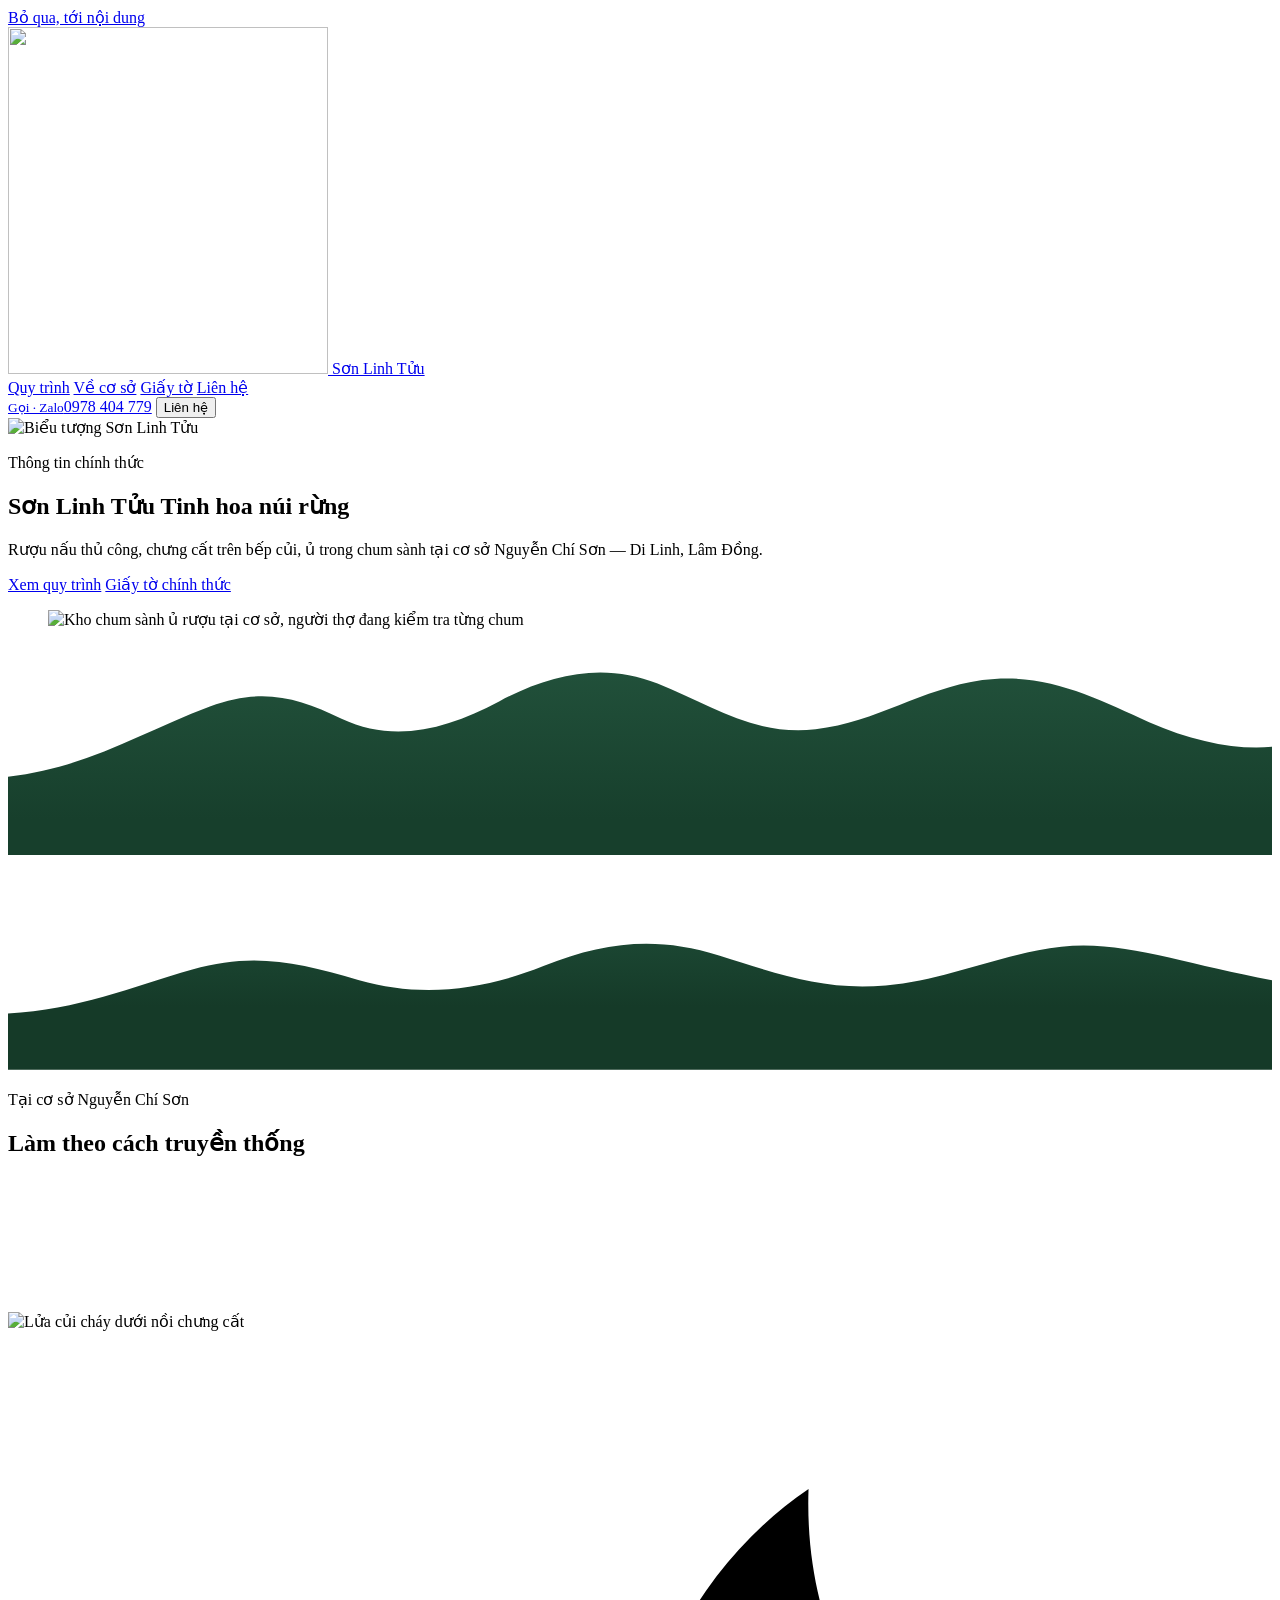
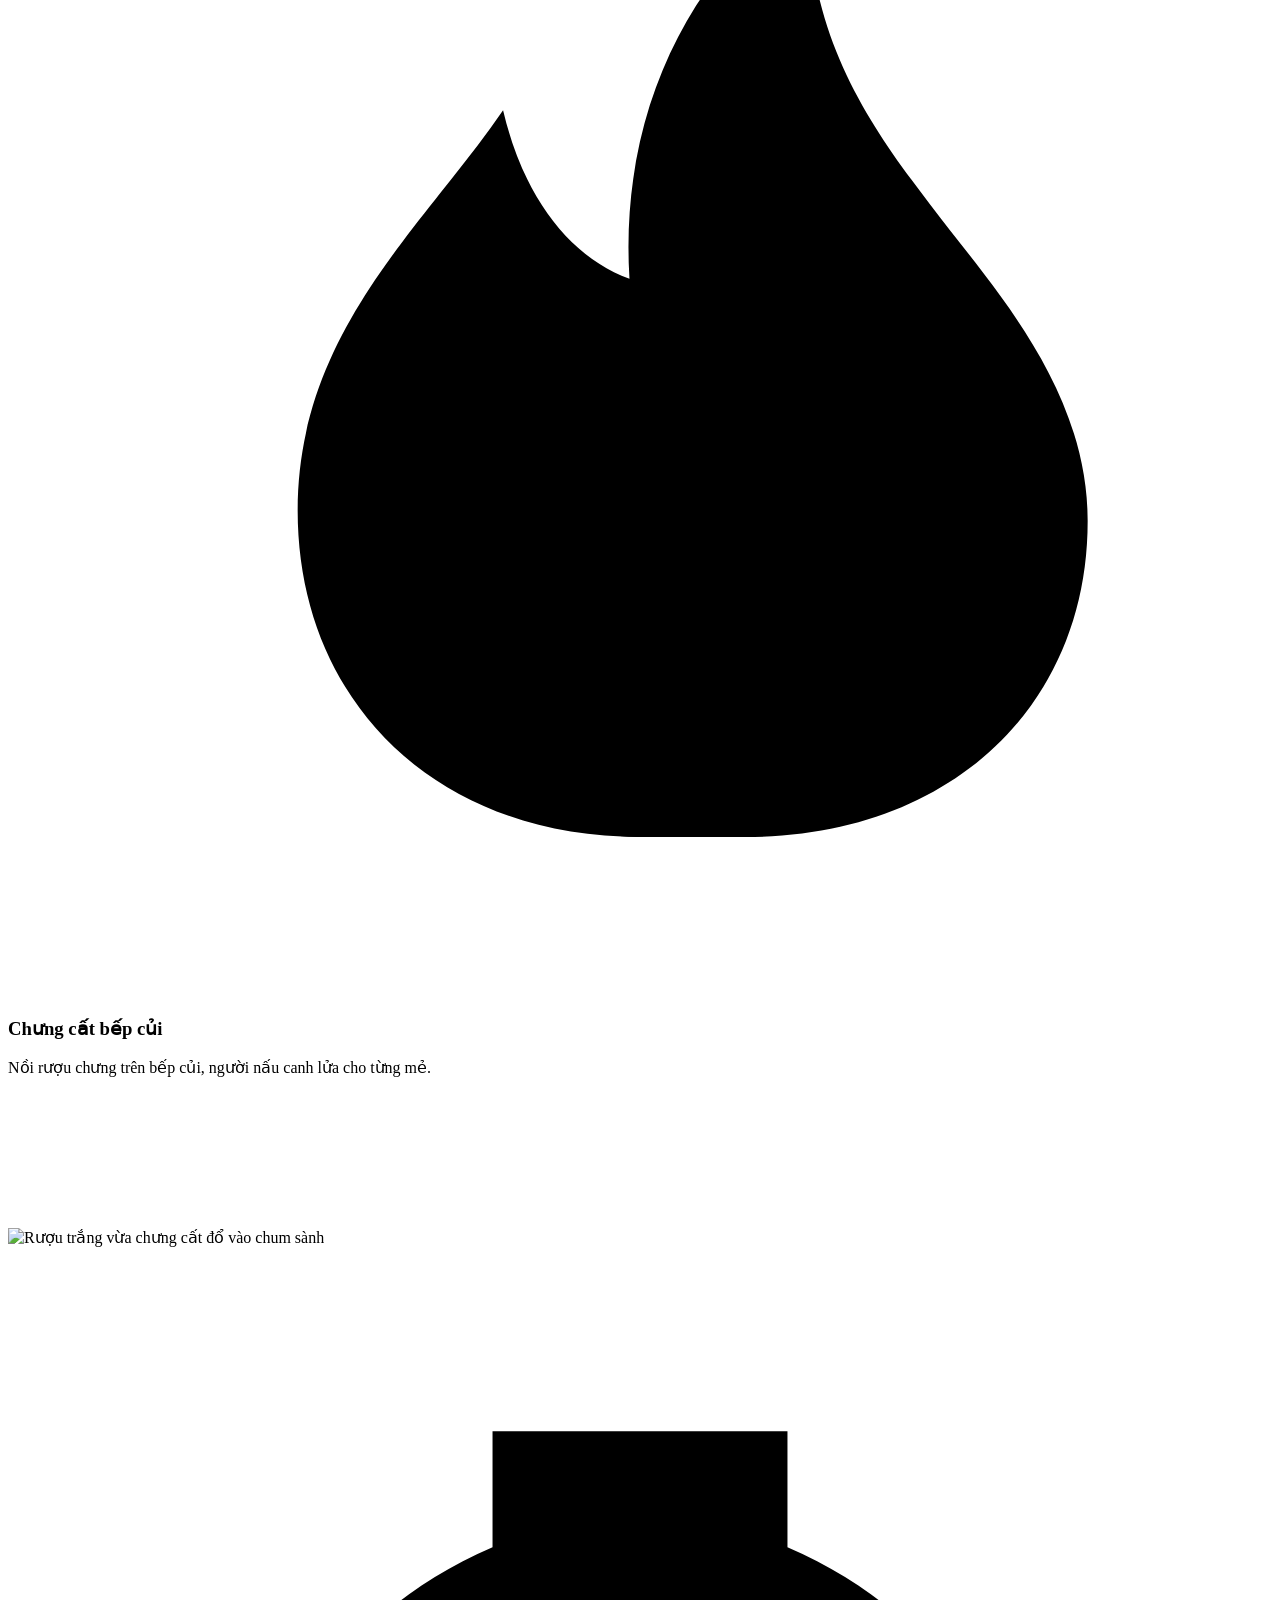
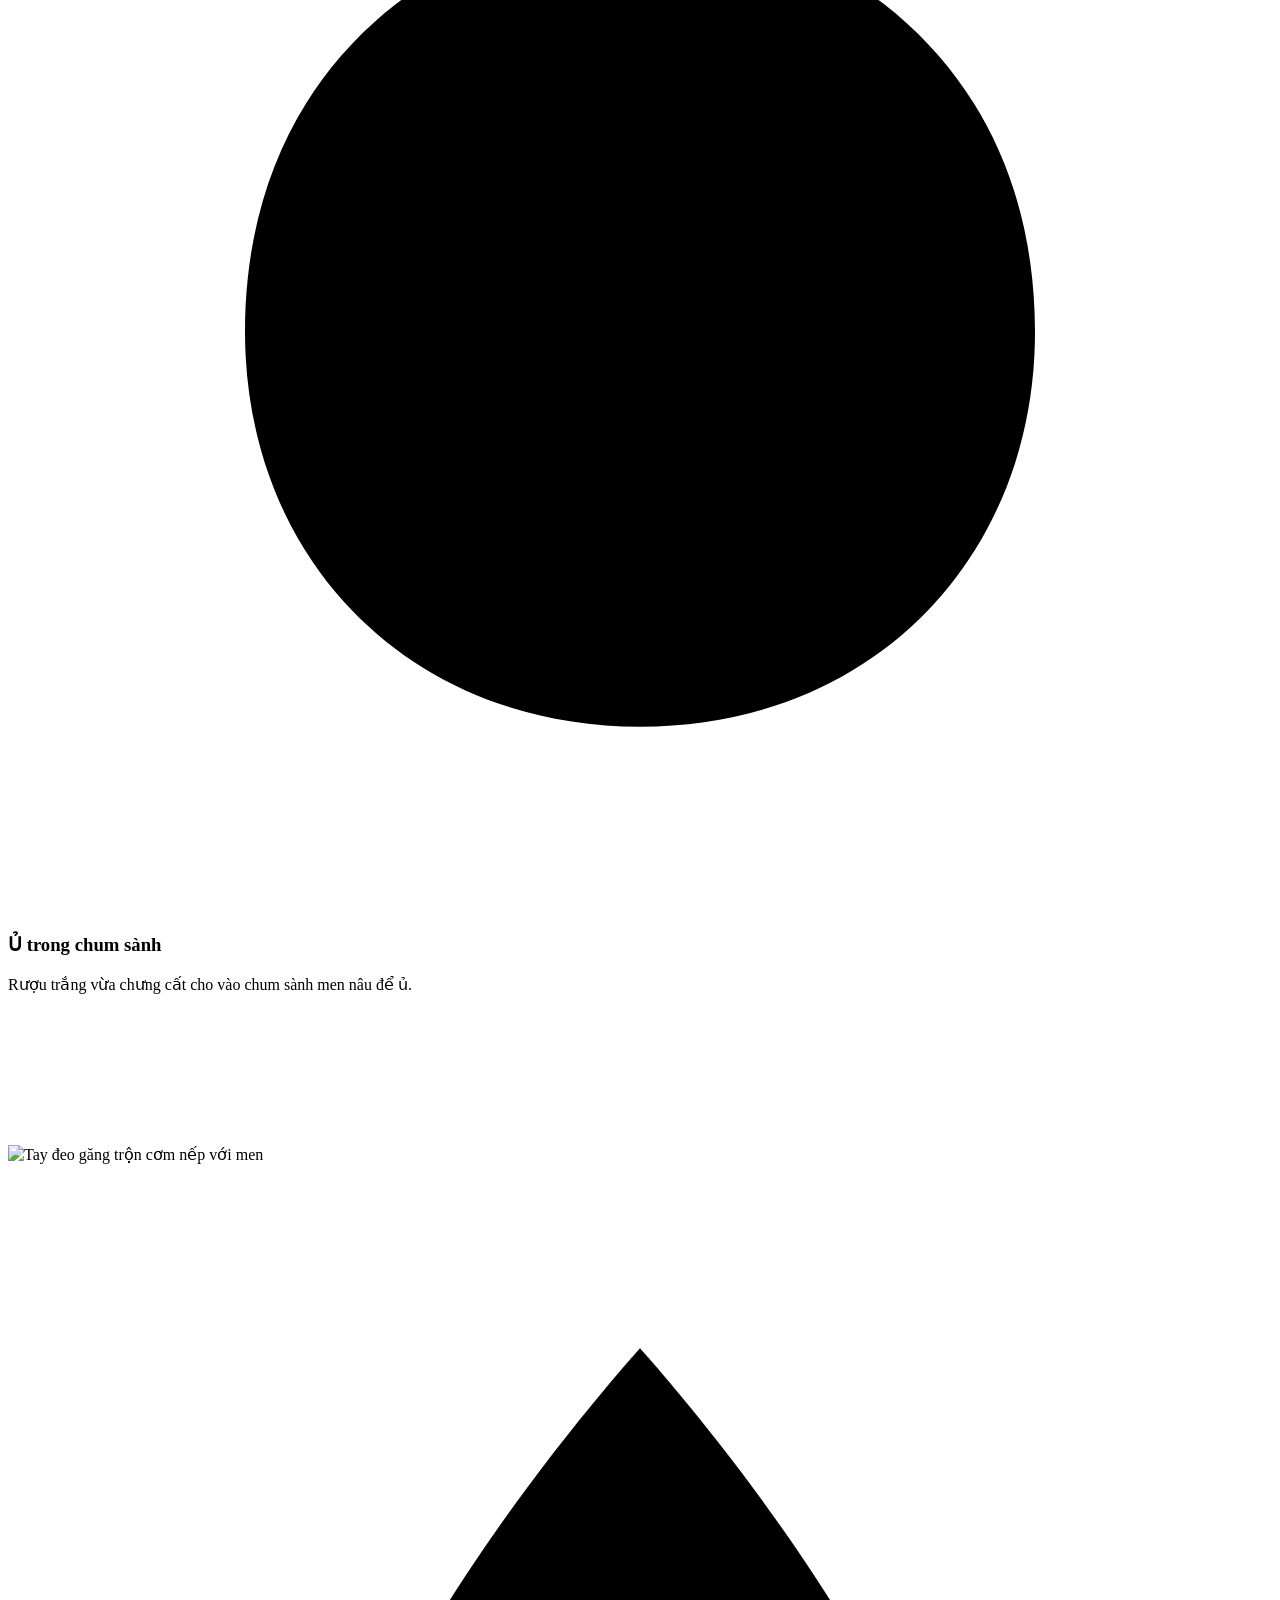
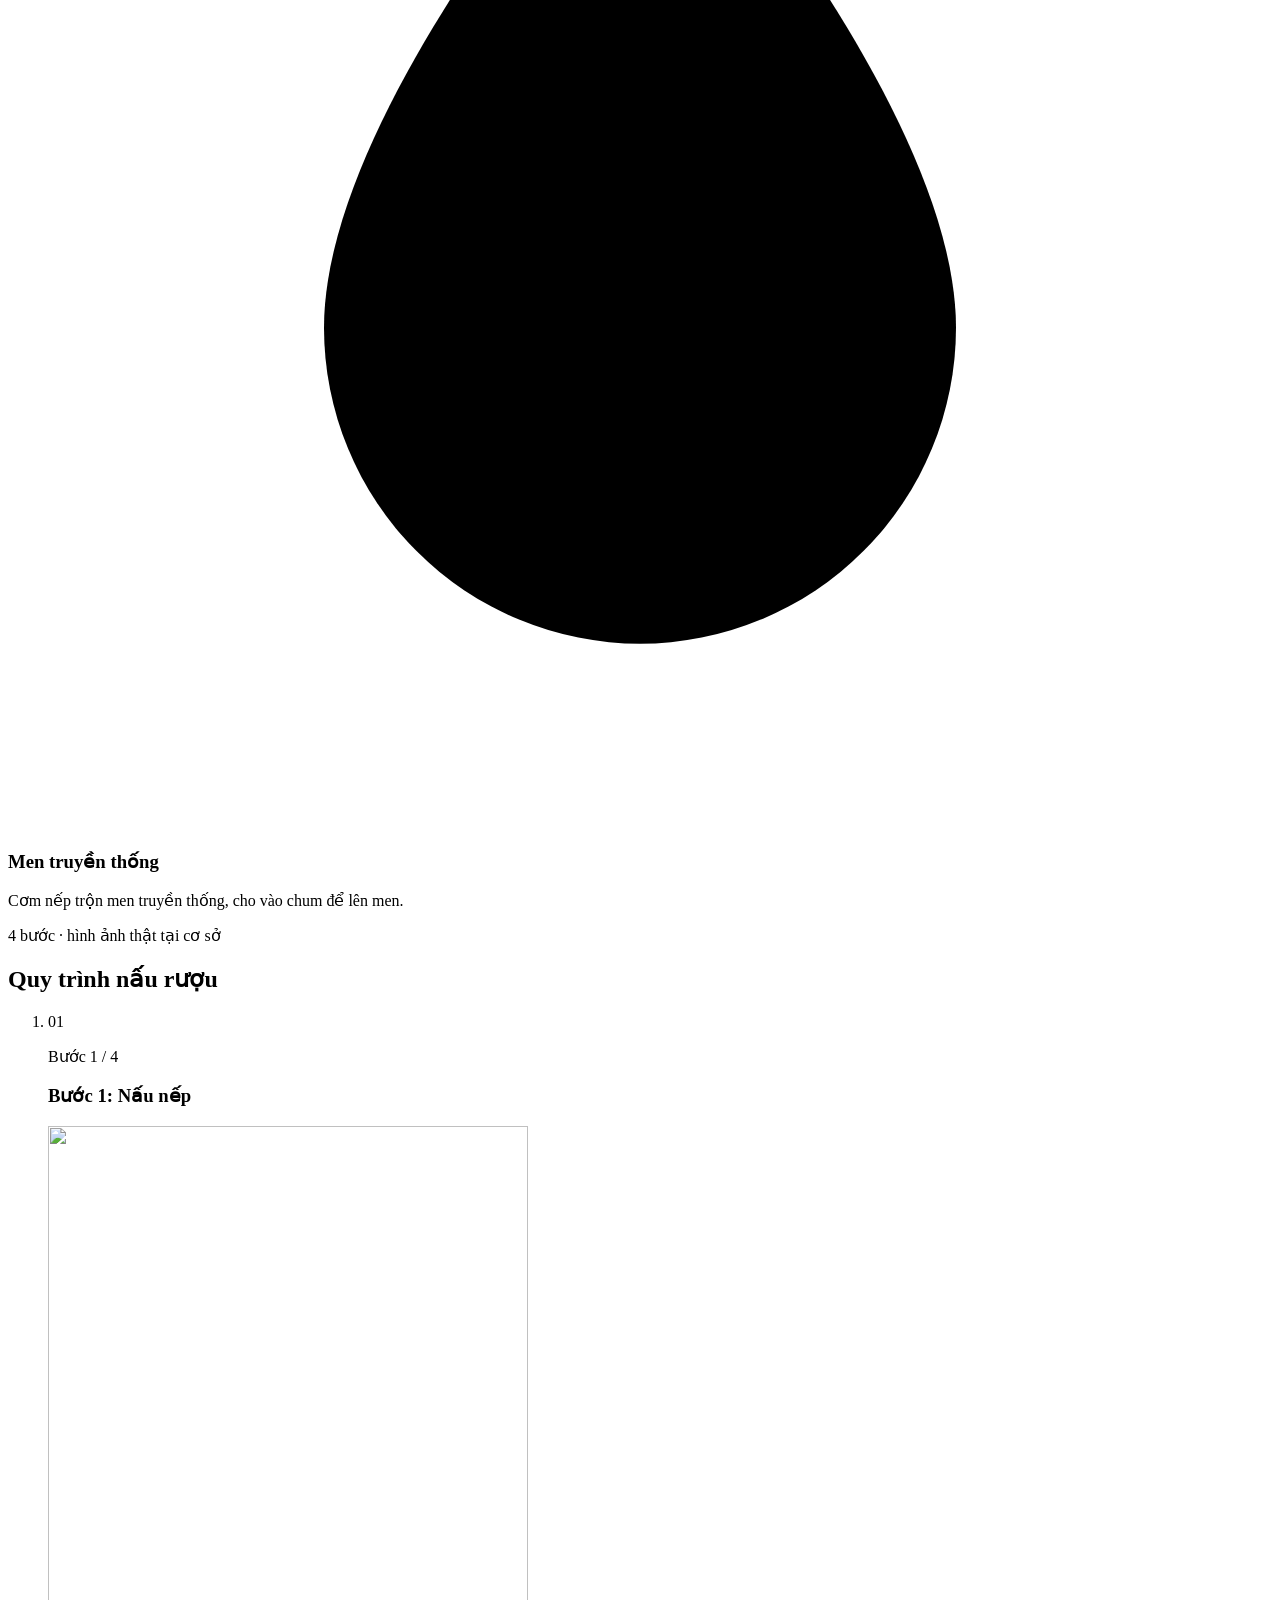
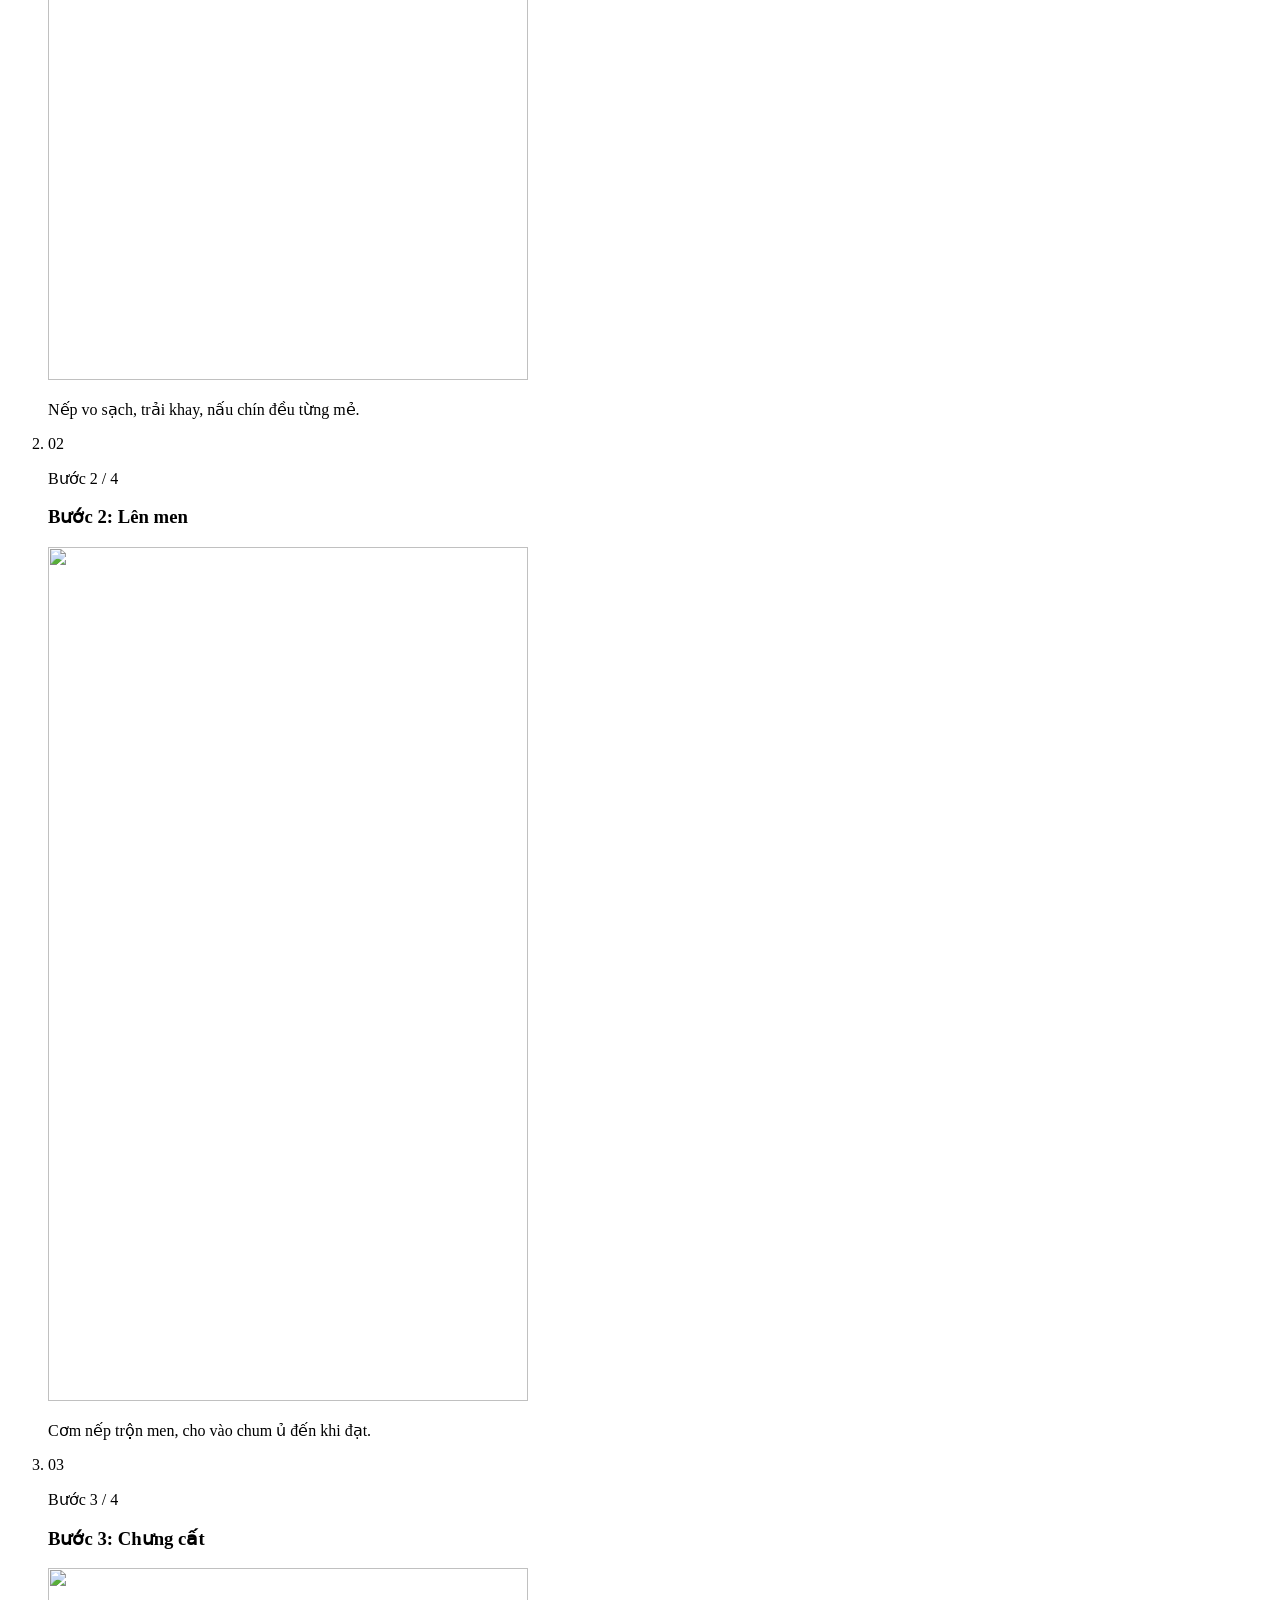
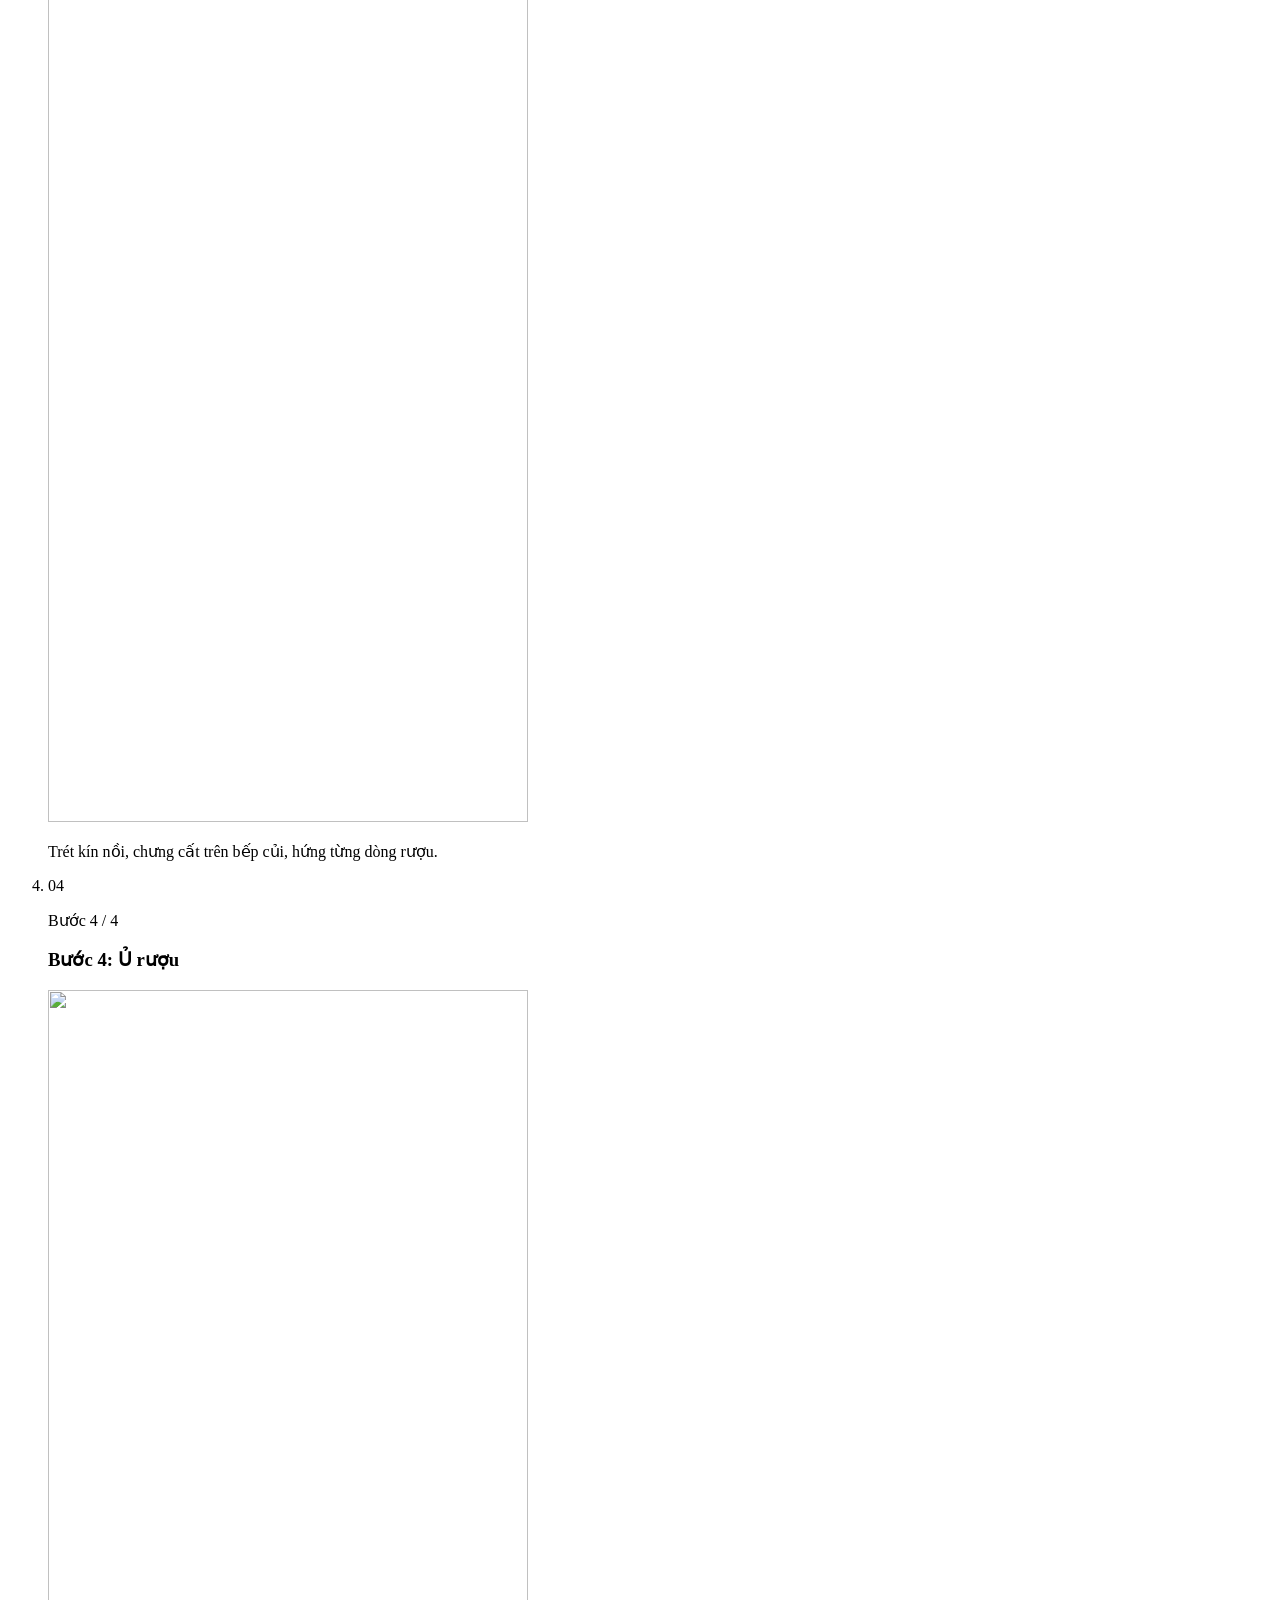
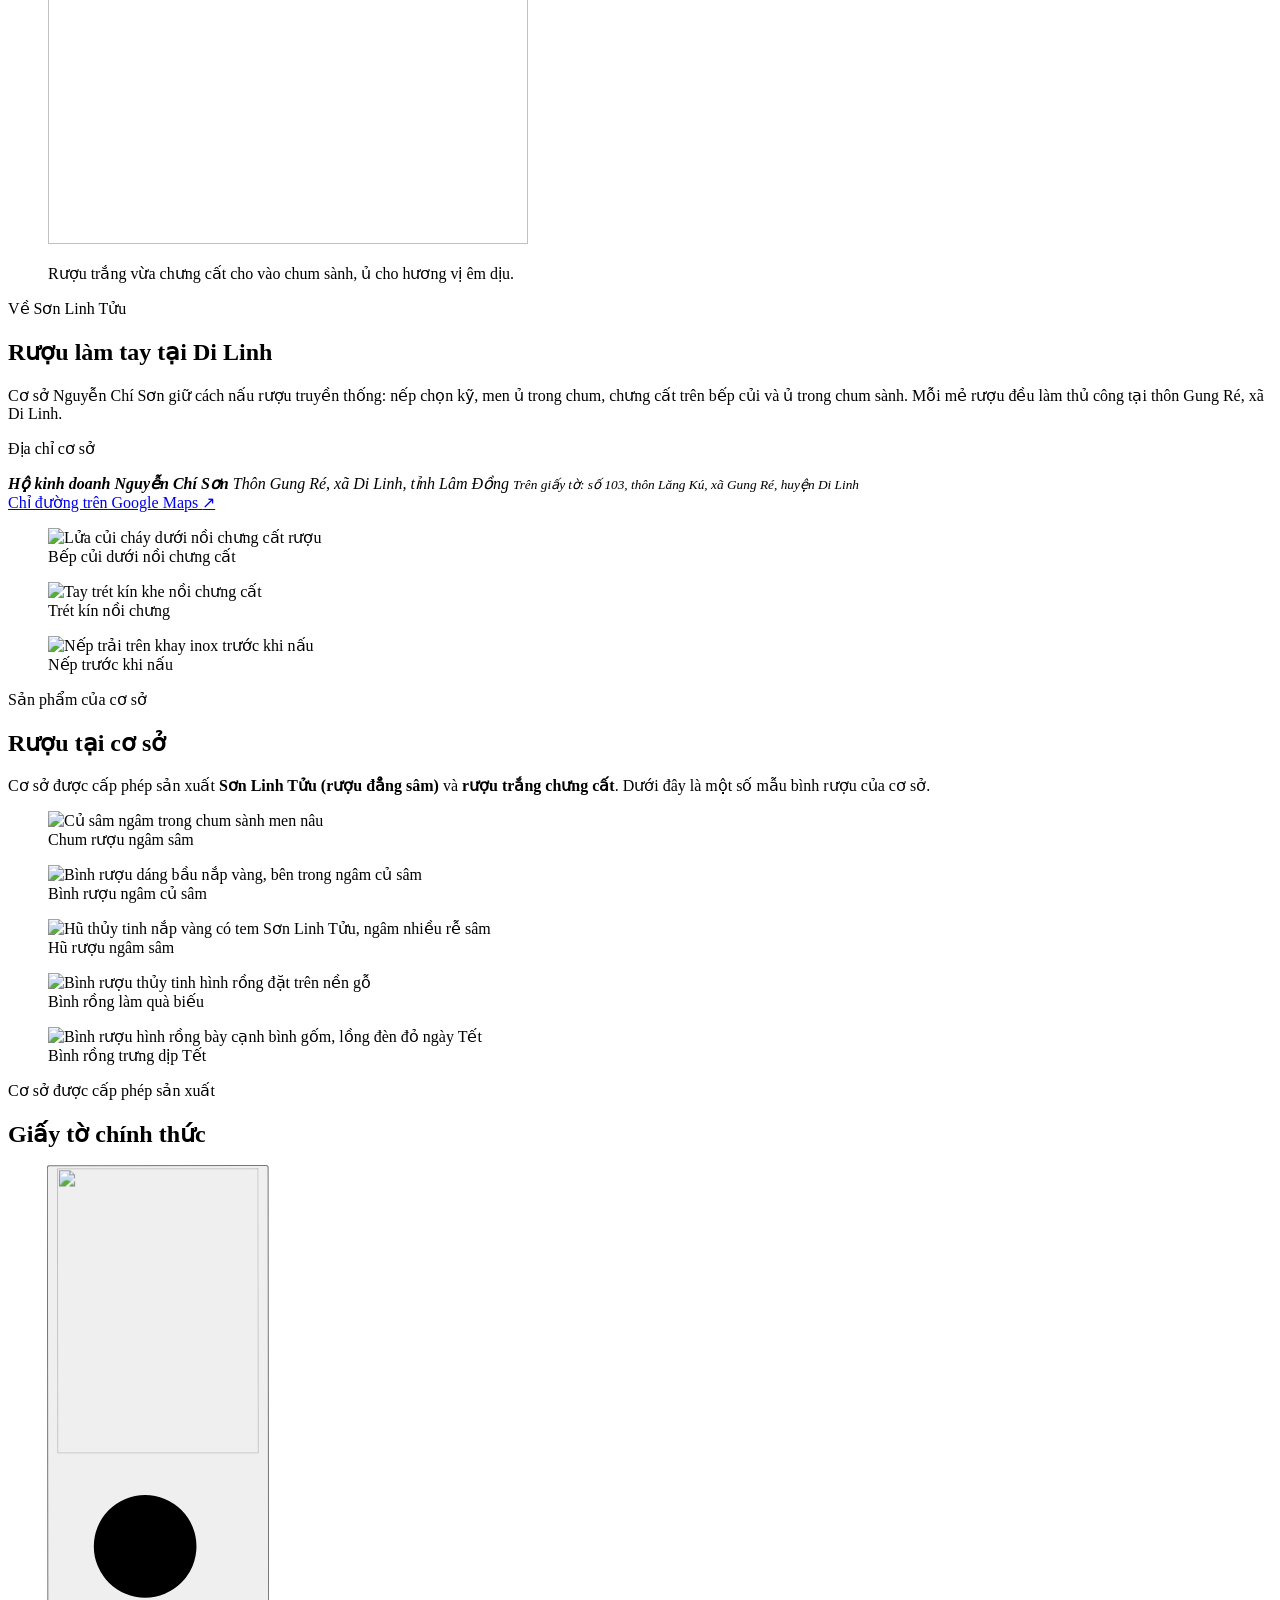
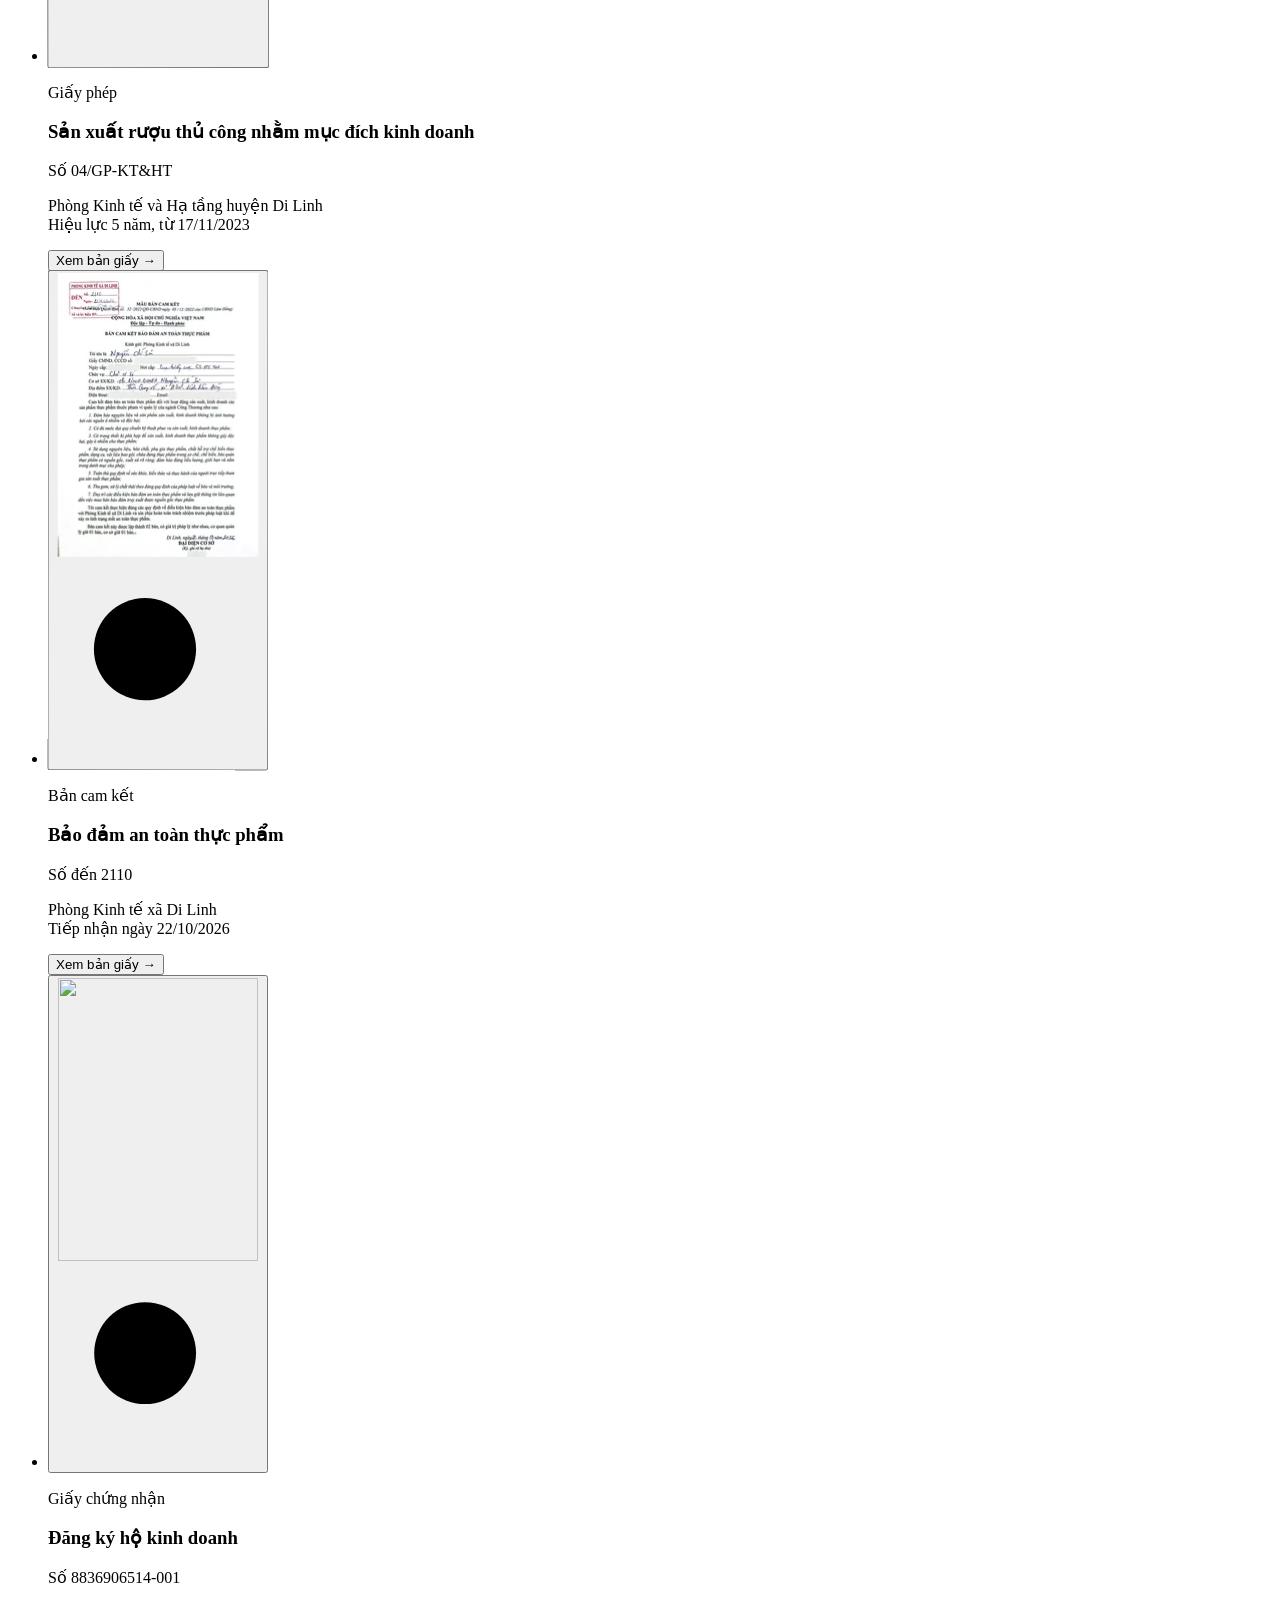
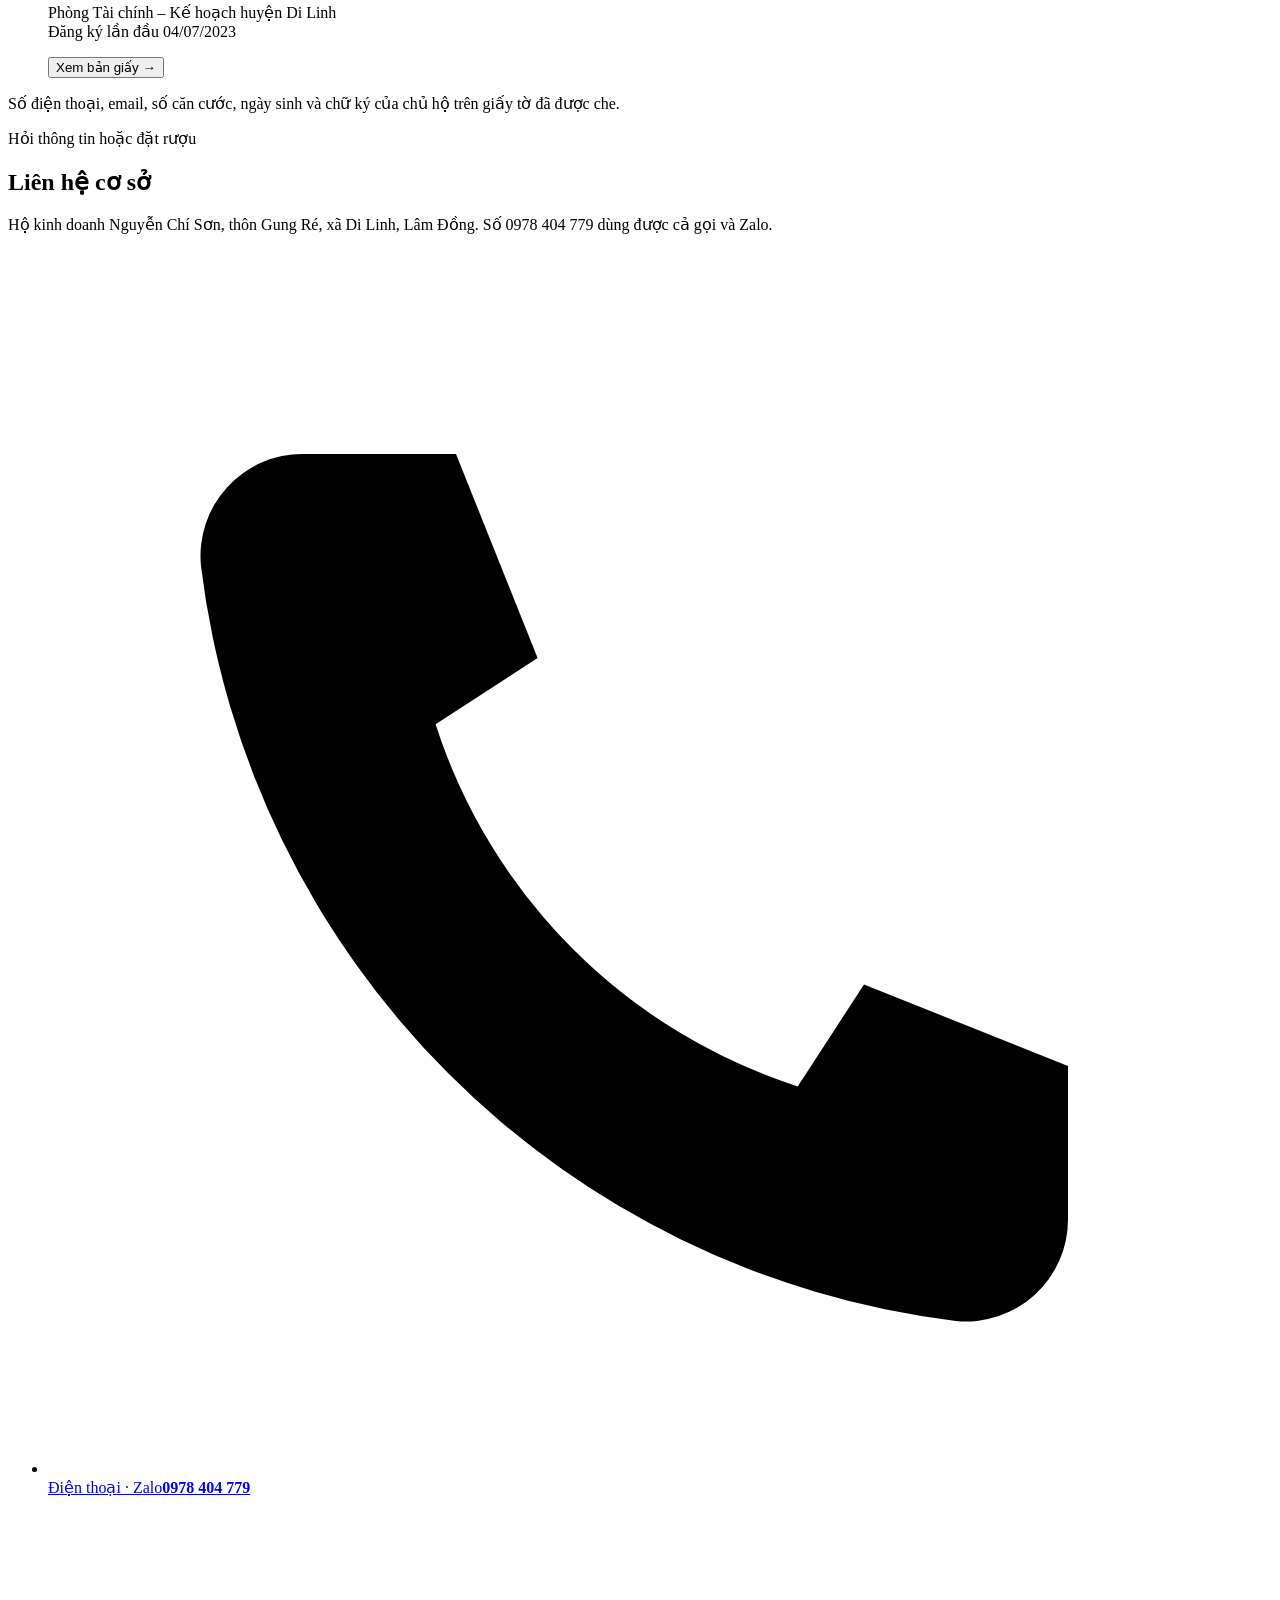
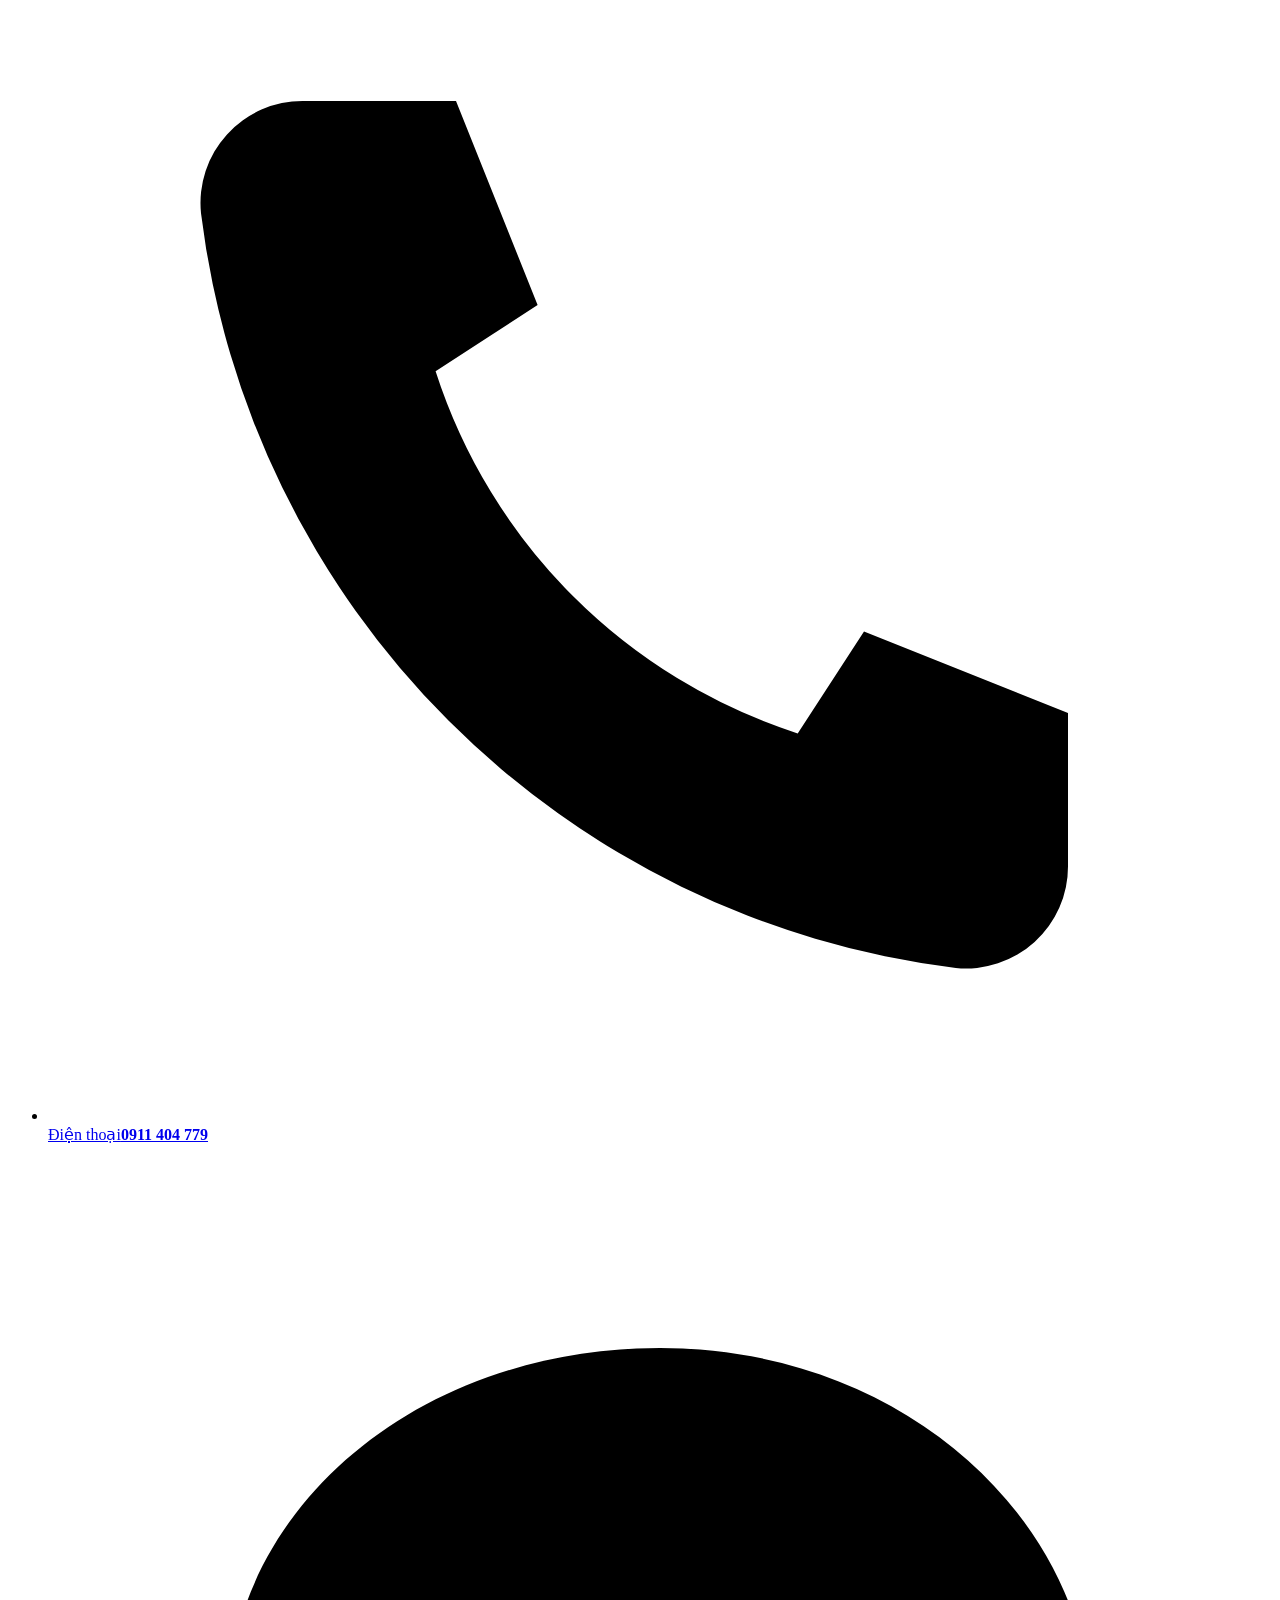
==== index.html @ 26caf0d4 "Bản 29: thay giấy chứng nhận ATTP sắp hết hạn bằng bản cam kết bảo đảm an toàn thực phẩm - Giấy chứn" ====
<!doctype html>
<html lang="vi">
<head>
<meta charset="utf-8">
<meta name="viewport" content="width=device-width, initial-scale=1, viewport-fit=cover">
<title>Sơn Linh Tửu — Thông tin chính thức · Di Linh, Lâm Đồng</title>
<meta name="description" content="Sơn Linh Tửu – tinh hoa núi rừng. Rượu nấu thủ công, chưng cất bếp củi, ủ chum sành tại cơ sở Nguyễn Chí Sơn, Di Linh, Lâm Đồng. Giấy phép sản xuất, quy trình và liên hệ đặt hàng.">
<meta name="theme-color" content="#0E2519">
<link rel="canonical" href="https://sonlinhtuu.com/">
<meta property="og:type" content="website">
<meta property="og:locale" content="vi_VN">
<meta property="og:site_name" content="Sơn Linh Tửu">
<meta property="og:title" content="Sơn Linh Tửu — Thông tin chính thức">
<meta property="og:description" content="Rượu nấu thủ công, chưng cất bếp củi, ủ chum sành tại Di Linh, Lâm Đồng.">
<meta property="og:url" content="https://sonlinhtuu.com/">
<meta property="og:image" content="https://sonlinhtuu.com/assets/img/og.jpg?v=4">
<meta property="og:image:width" content="1200">
<meta property="og:image:height" content="630">
<link rel="icon" type="image/png" sizes="32x32" href="assets/img/favicon-32.png">
<link rel="apple-touch-icon" href="assets/img/apple-touch-icon.png">
<link rel="preload" as="font" type="font/woff2" href="assets/fonts/oswald-normal-500-latin.woff2" crossorigin>
<link rel="preload" as="font" type="font/woff2" href="assets/fonts/oswald-normal-500-vietnamese.woff2" crossorigin>
<link rel="preload" as="image" href="assets/img/mat-tien-kho-chum.webp">
<script>(function(){var d=document.documentElement,s=location.search;d.classList.add('js');var mau=/[?&]loader=/.test(s),qr=mau||/\/qr(\.html)?\/?$/.test(location.pathname);if(!qr)return;var da=false;try{da=sessionStorage.getItem('slt-cho')==='1';sessionStorage.setItem('slt-cho','1')}catch(e){}if(mau||!da)d.classList.add('cho-dang')})();</script>
<link rel="stylesheet" href="assets/css/fonts.css?v=1">
<link rel="stylesheet" href="assets/css/style.css?v=36">
<link rel="stylesheet" href="assets/css/cho.css?v=5">
<!-- ĐẾM LƯỢT XEM: dán mã Cloudflare Web Analytics vào đây khi có tài khoản. /qr = lượt quét tem chai, / = lượt vào từ link. -->
<script type="application/ld+json">
{"@context":"https://schema.org","@type":"LocalBusiness","name":"Sơn Linh Tửu","legalName":"Hộ kinh doanh Nguyễn Chí Sơn","slogan":"Tinh hoa núi rừng","telephone":"+84978404779","url":"https://sonlinhtuu.com/","image":"https://sonlinhtuu.com/assets/img/og.jpg?v=4","address":{"@type":"PostalAddress","streetAddress":"Thôn Gung Ré","addressLocality":"xã Di Linh","addressRegion":"Lâm Đồng","addressCountry":"VN"},"sameAs":["https://www.facebook.com/vinh.son.908"]}
</script>
</head>
<body>
<!-- Khách quét mã trên chai (/qr): màn chờ khung vòm ngắn (ảnh kho chum), mỗi phiên một lần, chạm để bỏ qua -->
<div class="chao" data-chao aria-hidden="true"></div>
<script src="assets/js/cho.js?v=6"></script>
<a class="skip" href="#noi-dung">Bỏ qua, tới nội dung</a>

<!-- Thanh trên cùng: chỉ hiện trên máy tính -->
<header class="top" aria-label="Đầu trang">
  <div class="wrap top__in">
    <a class="top__brand" href="#dau-trang" aria-label="Sơn Linh Tửu — về đầu trang">
      <img src="assets/img/bieu-tuong-vang.webp" width="320" height="347" alt="">
      <span>Sơn Linh Tửu</span>
    </a>
    <nav class="top__nav" aria-label="Mục chính">
      <a href="#quy-trinh">Quy trình</a>
      <a href="#ve-co-so">Về cơ sở</a>
      <a href="#giay-to">Giấy tờ</a>
      <a href="#lien-he">Liên hệ</a>
    </nav>
    <div class="top__act">
      <a class="top__phone" href="tel:0978404779"><small>Gọi · Zalo</small>0978 404 779</a>
      <button class="btn btn--line btn--sm" type="button" data-open="dat-hang">Liên hệ</button>
    </div>
  </div>
</header>

<main id="noi-dung">

<section class="hero" id="dau-trang" aria-labelledby="hero-title">
  <div class="hero__in">
    <div class="hero__text">
      <img class="hero__emblem" src="assets/img/bieu-tuong-vang.webp" width="320" height="347" alt="Biểu tượng Sơn Linh Tửu">
      <p class="seal"><span>Thông tin chính thức</span></p>
      <h1 class="title" id="hero-title">
        <span class="title__l1">Sơn Linh Tửu</span>
        <span class="title__l2 gold-text">Tinh hoa núi rừng</span>
      </h1>
      <p class="hero__lead">Rượu nấu thủ công, chưng cất trên bếp củi, ủ trong chum sành tại cơ sở Nguyễn Chí Sơn — Di Linh, Lâm Đồng.</p>
      <div class="hero__cta">
        <a class="btn btn--gold" href="#quy-trinh">Xem quy trình</a>
        <a class="btn btn--line" href="#giay-to">Giấy tờ chính thức</a>
      </div>
    </div>

    <div class="hero__stage">
      <figure class="arch">
        <div class="arch__in">
          <img src="assets/img/mat-tien-kho-chum.webp" width="840" height="1034" alt="Kho chum sành ủ rượu tại cơ sở, người thợ đang kiểm tra từng chum" fetchpriority="high">
        </div>
      </figure>
    </div>

  </div>

  <!-- Núi: 2 lớp đổ bóng mềm (không viền). Chân núi giữ màu xanh rừng (không tối đen sát thanh dưới); phần kế tiếp bắt đầu đúng màu chân núi rồi mới tối dần -->
  <svg class="mtn mtn--back" viewBox="0 0 1440 240" preserveAspectRatio="none" aria-hidden="true">
    <defs><linearGradient id="nui-sau" x1="0" y1="0" x2="0" y2="1"><stop offset="0" stop-color="#21503A"/><stop offset=".8" stop-color="#173F2C"/></linearGradient></defs>
    <path fill="url(#nui-sau)" d="M0 240V150C90 140 150 100 230 70C290 48 330 60 380 84C440 112 500 96 560 64C620 32 680 20 740 44C800 68 850 104 920 96C990 88 1040 50 1110 40C1180 30 1240 60 1300 88C1350 110 1400 120 1440 116V240Z"/>
  </svg>
  <svg class="mtn mtn--mid" viewBox="0 0 1440 240" preserveAspectRatio="none" aria-hidden="true">
    <defs><linearGradient id="nui-giua" x1="0" y1="0" x2="0" y2="1"><stop offset="0" stop-color="#1B4632"/><stop offset=".5" stop-color="#153A28"/><stop offset="1" stop-color="#153A28"/></linearGradient></defs>
    <path fill="url(#nui-giua)" d="M0 240V176C80 172 140 146 210 126C280 106 330 118 400 138C470 158 540 150 610 122C680 94 740 88 810 110C880 132 930 150 1000 144C1070 138 1130 108 1200 100C1270 92 1340 120 1440 138V240Z"/>
  </svg>
</section>

<section class="sec diem-sec" id="diem-nhan" aria-labelledby="dn">
  <div class="wrap">
    <div class="head">
      <p class="kicker">Tại cơ sở Nguyễn Chí Sơn</p>
      <h2 id="dn" class="h2"><span>Làm theo cách</span> <span class="gold-text">truyền thống</span></h2>
      <span class="orn" aria-hidden="true"><i></i></span>
    </div>
    <div class="diem-list">
      <article class="diem">
        <div class="diem__media">
          <div class="diem__arch">
            <img src="assets/img/poster-diem-bep-cui.webp?v=3" width="480" height="640" loading="lazy" alt="Lửa củi cháy dưới nồi chưng cất">
            <video data-src="assets/video/diem-bep-cui.mp4?v=3" muted loop playsinline preload="none" disableremoteplayback aria-hidden="true"></video>
          </div>
          <span class="diem__icon" aria-hidden="true"><svg viewBox="0 0 24 24"><path d="M12 21c-3.9 0-6.5-2.6-6.5-6.2 0-3.4 2.4-5.4 3.9-7.6.4 1.7 1.3 2.8 2.4 3.2-.2-3.2 1.2-5.9 3.4-7.4-.1 3 1.4 4.8 2.7 6.5 1.1 1.4 2.6 3.2 2.6 5.5 0 3.5-2.6 6-6.5 6z"/><path d="M12 21c-1.7 0-2.8-1.1-2.8-2.7 0-1.9 1.6-2.6 2.2-4.1.9 1 3.4 2.1 3.4 4.2 0 1.5-1.1 2.6-2.8 2.6z"/></svg></span>
        </div>
        <div class="diem__body">
          <h3 class="diem__t"><span>Chưng cất</span> <span class="gold-text">bếp củi</span></h3>
          <p>Nồi rượu chưng trên bếp củi, người nấu canh lửa cho từng mẻ.</p>
        </div>
      </article>
      <article class="diem">
        <div class="diem__media">
          <div class="diem__arch">
            <img src="assets/img/poster-diem-chum-sanh.webp?v=2" width="480" height="640" loading="lazy" alt="Rượu trắng vừa chưng cất đổ vào chum sành">
            <video data-src="assets/video/diem-chum-sanh.mp4?v=2" muted loop playsinline preload="none" disableremoteplayback aria-hidden="true"></video>
          </div>
          <span class="diem__icon" aria-hidden="true"><svg viewBox="0 0 24 24"><path d="M8.5 3.5h7M9.2 3.5v2.2C6.2 7 4.5 9.6 4.5 13c0 4.3 3.1 7.5 7.5 7.5s7.5-3.2 7.5-7.5c0-3.4-1.7-6-4.7-7.3V3.5"/><path d="M6 12.5c3.8 1.4 8.2 1.4 12 0"/></svg></span>
        </div>
        <div class="diem__body">
          <h3 class="diem__t"><span>Ủ trong</span> <span class="gold-text">chum sành</span></h3>
          <p>Rượu trắng vừa chưng cất cho vào chum sành men nâu để ủ.</p>
        </div>
      </article>
      <article class="diem">
        <div class="diem__media">
          <div class="diem__arch">
            <img src="assets/img/poster-diem-men.webp?v=2" width="480" height="640" loading="lazy" alt="Tay đeo găng trộn cơm nếp với men">
            <video data-src="assets/video/diem-men.mp4?v=2" muted loop playsinline preload="none" disableremoteplayback aria-hidden="true"></video>
          </div>
          <span class="diem__icon" aria-hidden="true"><svg viewBox="0 0 24 24"><path d="M12 3.5s-6 6.6-6 11a6 6 0 0 0 12 0c0-4.4-6-11-6-11z"/><path d="M9.3 15.2a2.8 2.8 0 0 0 2.7 2.6"/></svg></span>
        </div>
        <div class="diem__body">
          <h3 class="diem__t"><span>Men</span> <span class="gold-text">truyền thống</span></h3>
          <p>Cơm nếp trộn men truyền thống, cho vào chum để lên men.</p>
        </div>
      </article>
    </div>
  </div>
</section>

<section class="sec" id="quy-trinh" aria-labelledby="qt">
  <div class="wrap">
    <div class="head">
      <p class="kicker">4 bước · hình ảnh thật tại cơ sở</p>
      <h2 id="qt" class="h2"><span>Quy trình</span> <span class="gold-text">nấu rượu</span></h2>
      <span class="orn" aria-hidden="true"><i></i></span>
    </div>

    <ol class="steps" id="cac-buoc">
      <li class="step" id="buoc-1">
        <span class="step__n" aria-hidden="true"></span>
        <div class="step__body">
          <div class="step__head">
            <span class="step__no" aria-hidden="true">01</span>
            <div>
              <p class="step__of">Bước 1 / 4</p>
              <h3 class="step__t"><span class="sr">Bước 1: </span><span>Nấu</span> <span class="gold-text">nếp</span></h3>
            </div>
          </div>
          <div class="frame"><div class="frame__in">
            <img src="assets/img/poster-01-nau-nep.webp" width="480" height="854" loading="lazy" alt="">
            <video data-src="assets/video/01-nau-nep.mp4" muted loop playsinline preload="none" disableremoteplayback aria-hidden="true"></video>
          </div></div>
          <p class="step__desc">Nếp vo sạch, trải khay, nấu chín đều từng mẻ.</p>
        </div>
      </li>
      <li class="step" id="buoc-2">
        <span class="step__n" aria-hidden="true"></span>
        <div class="step__body">
          <div class="step__head">
            <span class="step__no" aria-hidden="true">02</span>
            <div>
              <p class="step__of">Bước 2 / 4</p>
              <h3 class="step__t"><span class="sr">Bước 2: </span><span>Lên</span> <span class="gold-text">men</span></h3>
            </div>
          </div>
          <div class="frame"><div class="frame__in">
            <img src="assets/img/poster-02-len-men.webp?v=2" width="480" height="854" loading="lazy" alt="">
            <video data-src="assets/video/02-len-men.mp4?v=2" muted loop playsinline preload="none" disableremoteplayback aria-hidden="true"></video>
          </div></div>
          <p class="step__desc">Cơm nếp trộn men, cho vào chum ủ đến khi đạt.</p>
        </div>
      </li>
      <li class="step" id="buoc-3">
        <span class="step__n" aria-hidden="true"></span>
        <div class="step__body">
          <div class="step__head">
            <span class="step__no" aria-hidden="true">03</span>
            <div>
              <p class="step__of">Bước 3 / 4</p>
              <h3 class="step__t"><span class="sr">Bước 3: </span><span>Chưng</span> <span class="gold-text">cất</span></h3>
            </div>
          </div>
          <div class="frame"><div class="frame__in">
            <img src="assets/img/poster-03-chung-cat.webp?v=2" width="480" height="854" loading="lazy" alt="">
            <video data-src="assets/video/03-chung-cat.mp4?v=2" muted loop playsinline preload="none" disableremoteplayback aria-hidden="true"></video>
          </div></div>
          <p class="step__desc">Trét kín nồi, chưng cất trên bếp củi, hứng từng dòng rượu.</p>
        </div>
      </li>
      <li class="step" id="buoc-4">
        <span class="step__n" aria-hidden="true"></span>
        <div class="step__body">
          <div class="step__head">
            <span class="step__no" aria-hidden="true">04</span>
            <div>
              <p class="step__of">Bước 4 / 4</p>
              <h3 class="step__t"><span class="sr">Bước 4: </span><span>Ủ</span> <span class="gold-text">rượu</span></h3>
            </div>
          </div>
          <div class="frame"><div class="frame__in">
            <img src="assets/img/poster-04-u-ruou.webp?v=2" width="480" height="854" loading="lazy" alt="">
            <video data-src="assets/video/04-u-ruou.mp4?v=2" muted loop playsinline preload="none" disableremoteplayback aria-hidden="true"></video>
          </div></div>
          <p class="step__desc">Rượu trắng vừa chưng cất cho vào chum sành, ủ cho hương vị êm dịu.</p>
        </div>
      </li>
    </ol>
  </div>
</section>

<section class="sec sec--pattern" id="ve-co-so" aria-labelledby="vcs">
  <div class="wrap about">
    <div class="about__text">
      <div class="head head--start">
        <p class="kicker">Về Sơn Linh Tửu</p>
        <h2 id="vcs" class="h2"><span>Rượu làm tay</span> <span class="gold-text">tại Di Linh</span></h2>
        <span class="orn" aria-hidden="true"><i></i></span>
      </div>
      <p class="about__lead">Cơ sở Nguyễn Chí Sơn giữ cách nấu rượu truyền thống: nếp chọn kỹ, men ủ trong chum, chưng cất trên bếp củi và ủ trong chum sành. Mỗi mẻ rượu đều làm thủ công tại thôn Gung Ré, xã Di Linh.</p>
      <div class="place">
        <p class="place__label">Địa chỉ cơ sở</p>
        <!-- Địa chỉ mới sau sắp xếp đơn vị hành chính 07/2025 (xã Gung Ré nhập vào xã Di Linh); dòng nhỏ để đối chiếu với giấy tờ cấp năm 2023 -->
        <address>
          <strong>Hộ kinh doanh Nguyễn Chí Sơn</strong>
          <span class="nw">Thôn Gung Ré,</span> <span class="nw">xã Di Linh,</span> <span class="nw">tỉnh Lâm Đồng</span>
          <small class="place__cu">Trên giấy tờ: <span class="nw">số 103, thôn Lăng Kú,</span> <span class="nw">xã Gung Ré,</span> <span class="nw">huyện Di Linh</span></small>
        </address>
        <a class="link" href="https://www.google.com/maps/search/?api=1&amp;query=S%E1%BB%91%20103%20th%C3%B4n%20L%C4%83ng%20K%C3%BA%2C%20x%C3%A3%20Gung%20R%C3%A9%2C%20Di%20Linh%2C%20L%C3%A2m%20%C4%90%E1%BB%93ng" target="_blank" rel="noopener">Chỉ đường trên Google Maps <span aria-hidden="true">↗</span></a>
      </div>
    </div>
    <div class="gallery">
      <figure class="gallery__big">
        <div class="frame"><div class="frame__in"><img src="assets/img/co-so-bep-cui-lon.webp" width="480" height="600" loading="lazy" alt="Lửa củi cháy dưới nồi chưng cất rượu"></div></div>
        <figcaption>Bếp củi dưới nồi chưng cất</figcaption>
      </figure>
      <figure>
        <div class="frame"><div class="frame__in"><img src="assets/img/co-so-tret-noi.webp" width="480" height="600" loading="lazy" alt="Tay trét kín khe nồi chưng cất"></div></div>
        <figcaption>Trét kín nồi chưng</figcaption>
      </figure>
      <figure>
        <div class="frame"><div class="frame__in"><img src="assets/img/co-so-nep.webp" width="720" height="900" loading="lazy" alt="Nếp trải trên khay inox trước khi nấu"></div></div>
        <figcaption>Nếp trước khi nấu</figcaption>
      </figure>
    </div>
  </div>
</section>

<!-- Rượu tại cơ sở: giới thiệu loại rượu theo giấy phép + ảnh bình thật. Không dung tích, nồng độ, ngày sản xuất, giá (mã QR dán chung mọi chai) -->
<section class="sec" id="ruou-co-so" aria-labelledby="rcs">
  <div class="wrap">
    <div class="head">
      <p class="kicker">Sản phẩm của cơ sở</p>
      <h2 id="rcs" class="h2"><span>Rượu</span> <span class="gold-text">tại cơ sở</span></h2>
      <span class="orn" aria-hidden="true"><i></i></span>
    </div>
    <p class="ruou__lead">Cơ sở được cấp phép sản xuất <strong>Sơn Linh Tửu (rượu đẳng sâm)</strong> và <strong>rượu trắng chưng cất</strong>. Dưới đây là một số mẫu bình rượu của cơ sở.</p>
    <div class="ruou">
      <figure class="ruou__doc">
        <div class="ruou__vom"><img src="assets/img/chum-sam-doc.webp" width="620" height="763" loading="lazy" alt="Củ sâm ngâm trong chum sành men nâu"></div>
        <figcaption>Chum rượu ngâm sâm</figcaption>
      </figure>
      <figure class="ruou__doc">
        <div class="ruou__vom"><img src="assets/img/ruou-binh-sam.webp" width="720" height="1080" loading="lazy" alt="Bình rượu dáng bầu nắp vàng, bên trong ngâm củ sâm"></div>
        <figcaption>Bình rượu ngâm củ sâm</figcaption>
      </figure>
      <figure class="ruou__doc">
        <div class="ruou__vom"><img src="assets/img/ruou-hu-sam.webp" width="720" height="1080" loading="lazy" alt="Hũ thủy tinh nắp vàng có tem Sơn Linh Tửu, ngâm nhiều rễ sâm"></div>
        <figcaption>Hũ rượu ngâm sâm</figcaption>
      </figure>
      <figure class="ruou__ngang">
        <div class="frame"><div class="frame__in"><img src="assets/img/ruou-binh-rong.webp" width="1200" height="800" loading="lazy" alt="Bình rượu thủy tinh hình rồng đặt trên nền gỗ"></div></div>
        <figcaption>Bình rồng làm quà biếu</figcaption>
      </figure>
      <figure class="ruou__ngang">
        <div class="frame"><div class="frame__in"><img src="assets/img/ruou-binh-rong-tet.webp" width="1200" height="800" loading="lazy" alt="Bình rượu hình rồng bày cạnh bình gốm, lồng đèn đỏ ngày Tết"></div></div>
        <figcaption>Bình rồng trưng dịp Tết</figcaption>
      </figure>
    </div>
  </div>
</section>

<section class="sec sec--pattern" id="giay-to" aria-labelledby="gt">
  <div class="wrap">
    <div class="head">
      <p class="kicker">Cơ sở được cấp phép sản xuất</p>
      <h2 id="gt" class="h2"><span>Giấy tờ</span> <span class="gold-text">chính thức</span></h2>
      <span class="orn" aria-hidden="true"><i></i></span>
    </div>
    <ul class="docs">
      <li class="doc">
        <button class="doc__paper" type="button" data-doc="giay-phep" aria-label="Xem bản giấy phép sản xuất rượu">
          <img src="assets/img/giay-phep-nho.webp" width="200" height="283" loading="lazy" alt="">
          <span class="doc__zoom" aria-hidden="true"><svg viewBox="0 0 24 24"><circle cx="10.5" cy="10.5" r="6"/><path d="m15 15 5 5"/></svg></span>
        </button>
        <div class="doc__info">
          <p class="doc__kind">Giấy phép</p>
          <h3>Sản xuất rượu thủ công nhằm mục đích kinh doanh</h3>
          <p class="doc__so">Số 04/GP-KT&amp;HT</p>
          <p class="doc__meta">Phòng Kinh tế và Hạ tầng huyện Di Linh<br>Hiệu lực 5 năm, từ 17/11/2023</p>
          <button class="link link--btn" type="button" data-doc="giay-phep">Xem bản giấy <span aria-hidden="true">→</span></button>
        </div>
      </li>
      <li class="doc">
        <button class="doc__paper" type="button" data-doc="cam-ket" aria-label="Xem bản cam kết bảo đảm an toàn thực phẩm">
          <img src="assets/img/giay-cam-ket-nho.webp" width="200" height="283" loading="lazy" alt="">
          <span class="doc__zoom" aria-hidden="true"><svg viewBox="0 0 24 24"><circle cx="10.5" cy="10.5" r="6"/><path d="m15 15 5 5"/></svg></span>
        </button>
        <div class="doc__info">
          <p class="doc__kind">Bản cam kết</p>
          <h3>Bảo đảm an toàn <span class="nw">thực phẩm</span></h3>
          <p class="doc__so">Số đến 2110</p>
          <p class="doc__meta">Phòng Kinh tế xã Di Linh<br>Tiếp nhận ngày 22/10/2026</p>
          <button class="link link--btn" type="button" data-doc="cam-ket">Xem bản giấy <span aria-hidden="true">→</span></button>
        </div>
      </li>
      <li class="doc">
        <button class="doc__paper" type="button" data-doc="dkhkd" aria-label="Xem bản giấy chứng nhận đăng ký hộ kinh doanh">
          <img src="assets/img/giay-dkhkd-nho.webp" width="200" height="283" loading="lazy" alt="">
          <span class="doc__zoom" aria-hidden="true"><svg viewBox="0 0 24 24"><circle cx="10.5" cy="10.5" r="6"/><path d="m15 15 5 5"/></svg></span>
        </button>
        <div class="doc__info">
          <p class="doc__kind">Giấy chứng nhận</p>
          <h3>Đăng ký hộ kinh doanh</h3>
          <p class="doc__so">Số 8836906514-001</p>
          <p class="doc__meta">Phòng Tài chính – Kế hoạch huyện Di Linh<br>Đăng ký lần đầu 04/07/2023</p>
          <button class="link link--btn" type="button" data-doc="dkhkd">Xem bản giấy <span aria-hidden="true">→</span></button>
        </div>
      </li>
    </ul>
    <p class="docs__note">Số điện thoại, email, số căn cước, ngày sinh và chữ ký của chủ hộ trên giấy tờ đã được che.</p>
  </div>
</section>

<section class="sec" id="lien-he" aria-labelledby="lh">
  <div class="wrap contact">
    <div class="contact__text">
      <div class="head head--start">
        <p class="kicker">Hỏi thông tin hoặc đặt rượu</p>
        <h2 id="lh" class="h2"><span>Liên hệ</span> <span class="gold-text">cơ sở</span></h2>
        <span class="orn" aria-hidden="true"><i></i></span>
      </div>
      <p class="contact__lead">Hộ kinh doanh Nguyễn Chí Sơn, thôn Gung Ré, xã Di Linh, Lâm Đồng. Số 0978 404 779 dùng được cả gọi và Zalo.</p>
    </div>
    <ul class="contact__list">
      <li><a href="tel:0978404779"><span class="ci" aria-hidden="true"><svg viewBox="0 0 24 24"><path d="M5 4h3l1.6 4-2 1.3a11 11 0 0 0 7.1 7.1l1.3-2 4 1.6v3a2 2 0 0 1-2.2 2A17 17 0 0 1 3 6.2 2 2 0 0 1 5 4z"/></svg></span><span class="cl">Điện thoại · Zalo</span><strong>0978 404 779</strong></a></li>
      <li><a href="tel:0911404779"><span class="ci" aria-hidden="true"><svg viewBox="0 0 24 24"><path d="M5 4h3l1.6 4-2 1.3a11 11 0 0 0 7.1 7.1l1.3-2 4 1.6v3a2 2 0 0 1-2.2 2A17 17 0 0 1 3 6.2 2 2 0 0 1 5 4z"/></svg></span><span class="cl">Điện thoại</span><strong>0911 404 779</strong></a></li>
      <li><a href="https://zalo.me/0978404779" target="_blank" rel="noopener"><span class="ci" aria-hidden="true"><svg viewBox="0 0 24 24"><path d="M12 4c-4.8 0-8.5 3.2-8.5 7.2 0 2.2 1.1 4.1 2.9 5.4L5.8 20l3.3-1.6c.9.3 1.9.4 2.9.4 4.8 0 8.5-3.2 8.5-7.3S16.8 4 12 4z"/></svg></span><span class="cl">Zalo</span><strong>Nhắn tin</strong></a></li>
      <li><a href="https://www.facebook.com/vinh.son.908" target="_blank" rel="noopener"><span class="ci" aria-hidden="true"><svg viewBox="0 0 24 24"><path d="M14 21v-8h2.6l.4-3H14V8.2c0-.9.3-1.4 1.5-1.4H17V4.2A20 20 0 0 0 14.8 4C12.6 4 11 5.4 11 7.9V10H8.5v3H11v8"/></svg></span><span class="cl">Facebook</span><strong>Sơn Linh Tửu</strong></a></li>
      <li><a href="https://www.google.com/maps/search/?api=1&amp;query=S%E1%BB%91%20103%20th%C3%B4n%20L%C4%83ng%20K%C3%BA%2C%20x%C3%A3%20Gung%20R%C3%A9%2C%20Di%20Linh%2C%20L%C3%A2m%20%C4%90%E1%BB%93ng" target="_blank" rel="noopener"><span class="ci" aria-hidden="true"><svg viewBox="0 0 24 24"><path d="M12 21s-6.5-6.2-6.5-11.2a6.5 6.5 0 0 1 13 0C18.5 14.8 12 21 12 21z"/><circle cx="12" cy="9.8" r="2.3"/></svg></span><span class="cl">Địa chỉ</span><strong>Chỉ đường</strong></a></li>
    </ul>
  </div>
</section>

</main>

<footer class="foot" id="chan-trang">
  <svg class="mtn mtn--foot" viewBox="0 0 1440 90" preserveAspectRatio="none" aria-hidden="true">
    <path d="M0 90V60C110 58 190 30 290 24C390 18 460 44 560 52C660 60 740 34 850 28C960 22 1040 46 1150 54C1260 62 1350 46 1440 40V90Z"/>
  </svg>
  <div class="wrap foot__in">
    <div class="foot__brand">
      <img src="assets/img/chu-vang.webp" width="560" height="116" loading="lazy" alt="Sơn Linh Tửu">
      <p class="foot__tag">Tinh hoa núi rừng</p>
    </div>
    <div class="foot__info">
      <p><strong>Hộ kinh doanh Nguyễn Chí Sơn</strong><br><span class="nw">Thôn Gung Ré,</span> <span class="nw">xã Di Linh,</span> <span class="nw">tỉnh Lâm Đồng</span></p>
      <p><a href="tel:0978404779">0978 404 779</a> · <a href="tel:0911404779">0911 404 779</a></p>
    </div>
    <div class="foot__legal">
      <p class="foot__resp">Sơn Linh Tửu — Sử dụng có trách nhiệm,<br>không lái xe sau khi uống.</p>
      <p class="foot__warn">Uống rượu có hại cho sức khỏe.<br>Không bán rượu cho người dưới 18 tuổi.</p>
      <p class="foot__copy">© <span data-year>2026</span> Sơn Linh Tửu</p>
    </div>
  </div>
</footer>

<!-- Thanh liên hệ cố định: điện thoại và máy tính bảng -->
<nav class="bar" aria-label="Liên hệ nhanh">
  <a href="tel:0978404779"><svg viewBox="0 0 24 24" aria-hidden="true"><path d="M5 4h3l1.6 4-2 1.3a11 11 0 0 0 7.1 7.1l1.3-2 4 1.6v3a2 2 0 0 1-2.2 2A17 17 0 0 1 3 6.2 2 2 0 0 1 5 4z"/></svg>Gọi</a>
  <a href="https://zalo.me/0978404779" target="_blank" rel="noopener"><svg viewBox="0 0 24 24" aria-hidden="true"><path d="M12 4c-4.8 0-8.5 3.2-8.5 7.2 0 2.2 1.1 4.1 2.9 5.4L5.8 20l3.3-1.6c.9.3 1.9.4 2.9.4 4.8 0 8.5-3.2 8.5-7.3S16.8 4 12 4z"/></svg>Zalo</a>
  <button class="bar__main" type="button" data-open="dat-hang"><span class="bar__coin"><svg viewBox="0 0 24 24" aria-hidden="true"><rect x="5" y="3.5" width="14" height="17" rx="2"/><path d="M8.5 8.5h7M8.5 12h7M8.5 15.5h4"/></svg></span>Liên hệ</button>
  <a href="https://www.facebook.com/vinh.son.908" target="_blank" rel="noopener"><svg viewBox="0 0 24 24" aria-hidden="true"><path d="M14 21v-8h2.6l.4-3H14V8.2c0-.9.3-1.4 1.5-1.4H17V4.2A20 20 0 0 0 14.8 4C12.6 4 11 5.4 11 7.9V10H8.5v3H11v8"/></svg>Facebook</a>
  <a href="https://www.google.com/maps/search/?api=1&amp;query=S%E1%BB%91%20103%20th%C3%B4n%20L%C4%83ng%20K%C3%BA%2C%20x%C3%A3%20Gung%20R%C3%A9%2C%20Di%20Linh%2C%20L%C3%A2m%20%C4%90%E1%BB%93ng" target="_blank" rel="noopener"><svg viewBox="0 0 24 24" aria-hidden="true"><path d="M12 21s-6.5-6.2-6.5-11.2a6.5 6.5 0 0 1 13 0C18.5 14.8 12 21 12 21z"/><circle cx="12" cy="9.8" r="2.3"/></svg>Chỉ đường</a>
</nav>

<!-- Nút nổi: máy tính có Zalo, Messenger, Gọi (điện thoại đã có thanh 5 nút nên chỉ hiện nút lên đầu trang) -->
<div class="fab" data-fab>
  <ul class="fab__list" id="fab-list">
    <li><a class="fab__btn fab__btn--zalo" href="https://zalo.me/0978404779" target="_blank" rel="noopener"><span class="fab__tip"><span class="fab__long">Nhắn </span>Zalo</span><span class="fab__ico" aria-hidden="true"><b>Zalo</b><svg class="fab__bub" viewBox="0 0 24 24"><path d="M12 4c-4.8 0-8.5 3.2-8.5 7.2 0 2.2 1.1 4.1 2.9 5.4L5.8 20l3.3-1.6c.9.3 1.9.4 2.9.4 4.8 0 8.5-3.2 8.5-7.3S16.8 4 12 4z"/></svg></span></a></li>
    <li><a class="fab__btn" href="https://m.me/vinh.son.908" target="_blank" rel="noopener"><span class="fab__tip"><span class="fab__long">Nhắn </span>Messenger</span><span class="fab__ico" aria-hidden="true"><svg viewBox="0 0 24 24"><path d="M12 3.2c-5 0-8.8 3.6-8.8 8.3 0 2.5 1.1 4.7 2.9 6.2v3.1l2.8-1.6c1 .3 2 .4 3.1.4 5 0 8.8-3.6 8.8-8.1S17 3.2 12 3.2z"/><path d="m7.6 13.6 3-3.2 2.1 2 3.7-2.7-3 3.2-2.1-2z"/></svg></span></a></li>
    <li><a class="fab__btn fab__btn--call" href="tel:0978404779" data-copy="0978 404 779"><span class="fab__tip">Gọi<span class="fab__long"> 0978 404 779</span></span><span class="fab__ico" aria-hidden="true"><svg viewBox="0 0 24 24"><path d="M5 4h3l1.6 4-2 1.3a11 11 0 0 0 7.1 7.1l1.3-2 4 1.6v3a2 2 0 0 1-2.2 2A17 17 0 0 1 3 6.2 2 2 0 0 1 5 4z"/></svg></span></a></li>
  </ul>
  <!-- Chum rượu: rượu trong chum dâng theo đoạn đã đọc, mũi tên như hơi rượu bốc lên -->
  <button class="fab__top" type="button" aria-label="Lên đầu trang">
    <svg class="fab__chum" viewBox="0 0 30 30" aria-hidden="true">
      <defs>
        <clipPath id="fab-long"><path d="M11.6 12.4H18.4Q18.6 13.6 20 14.2Q24.6 15.8 24.6 18.8Q24.6 22.6 21 26.2Q20.4 27 19.4 27H10.6Q9.6 27 9 26.2Q5.4 22.6 5.4 18.8Q5.4 15.8 10 14.2Q11.4 13.6 11.6 12.4Z"/></clipPath>
        <linearGradient id="fab-ruou" x1="0" y1="0" x2="0" y2="1"><stop offset="0" stop-color="#F6E6B6"/><stop offset=".45" stop-color="#DDB96F"/><stop offset="1" stop-color="#A77E3E"/></linearGradient>
      </defs>
      <g clip-path="url(#fab-long)">
        <g class="fab__muc"><path class="fab__song" fill="url(#fab-ruou)" d="M-4 0Q-1.5-1.3 1 0T6 0T11 0T16 0T21 0T26 0T31 0T36 0T41 0V20H-4Z"/></g>
      </g>
      <path class="fab__vo" d="M11.6 12.4H18.4Q18.6 13.6 20 14.2Q24.6 15.8 24.6 18.8Q24.6 22.6 21 26.2Q20.4 27 19.4 27H10.6Q9.6 27 9 26.2Q5.4 22.6 5.4 18.8Q5.4 15.8 10 14.2Q11.4 13.6 11.6 12.4Z"/>
      <path class="fab__mieng" d="M10.4 11.4H19.6"/>
      <path class="fab__len" d="M10.9 6.9 15 2.8l4.1 4.1"/>
    </svg>
  </button>
</div>

<p class="toast" role="status" aria-live="polite"></p>

<dialog class="sheet" id="dat-hang" aria-labelledby="dh">
  <div class="sheet__head">
    <h2 id="dh">Liên hệ cơ sở</h2>
    <button class="x" type="button" data-close aria-label="Đóng"><svg viewBox="0 0 24 24" aria-hidden="true"><path d="M6 6l12 12M18 6 6 18"/></svg></button>
  </div>
  <p>Hộ kinh doanh Nguyễn Chí Sơn · Di Linh, Lâm Đồng</p>
  <a class="sheet__opt" href="tel:0978404779"><span class="sheet__ico" aria-hidden="true"><svg viewBox="0 0 24 24"><path d="M5 4h3l1.6 4-2 1.3a11 11 0 0 0 7.1 7.1l1.3-2 4 1.6v3a2 2 0 0 1-2.2 2A17 17 0 0 1 3 6.2 2 2 0 0 1 5 4z"/></svg></span><span class="sheet__lbl">Gọi · Zalo</span><strong>0978 404 779</strong></a>
  <a class="sheet__opt" href="tel:0911404779"><span class="sheet__ico" aria-hidden="true"><svg viewBox="0 0 24 24"><path d="M5 4h3l1.6 4-2 1.3a11 11 0 0 0 7.1 7.1l1.3-2 4 1.6v3a2 2 0 0 1-2.2 2A17 17 0 0 1 3 6.2 2 2 0 0 1 5 4z"/></svg></span><span class="sheet__lbl">Gọi</span><strong>0911 404 779</strong></a>
  <a class="sheet__opt" href="https://zalo.me/0978404779" target="_blank" rel="noopener"><span class="sheet__ico" aria-hidden="true"><svg viewBox="0 0 24 24"><path d="M12 4c-4.8 0-8.5 3.2-8.5 7.2 0 2.2 1.1 4.1 2.9 5.4L5.8 20l3.3-1.6c.9.3 1.9.4 2.9.4 4.8 0 8.5-3.2 8.5-7.3S16.8 4 12 4z"/></svg></span><span class="sheet__lbl">Nhắn Zalo</span><strong>Mở Zalo</strong></a>
  <a class="sheet__opt" href="https://m.me/vinh.son.908" target="_blank" rel="noopener"><span class="sheet__ico" aria-hidden="true"><svg viewBox="0 0 24 24"><path d="M12 3.2c-5 0-8.8 3.6-8.8 8.3 0 2.5 1.1 4.7 2.9 6.2v3.1l2.8-1.6c1 .3 2 .4 3.1.4 5 0 8.8-3.6 8.8-8.1S17 3.2 12 3.2z"/><path d="m7.6 13.6 3-3.2 2.1 2 3.7-2.7-3 3.2-2.1-2z"/></svg></span><span class="sheet__lbl">Messenger</span><strong>Nhắn tin</strong></a>
  <a class="sheet__opt" href="https://www.facebook.com/vinh.son.908" target="_blank" rel="noopener"><span class="sheet__ico" aria-hidden="true"><svg viewBox="0 0 24 24"><path d="M14 21v-8h2.6l.4-3H14V8.2c0-.9.3-1.4 1.5-1.4H17V4.2A20 20 0 0 0 14.8 4C12.6 4 11 5.4 11 7.9V10H8.5v3H11v8"/></svg></span><span class="sheet__lbl">Facebook</span><strong>Sơn Linh Tửu</strong></a>
  <a class="sheet__opt" href="https://www.google.com/maps/search/?api=1&amp;query=S%E1%BB%91%20103%20th%C3%B4n%20L%C4%83ng%20K%C3%BA%2C%20x%C3%A3%20Gung%20R%C3%A9%2C%20Di%20Linh%2C%20L%C3%A2m%20%C4%90%E1%BB%93ng" target="_blank" rel="noopener"><span class="sheet__ico" aria-hidden="true"><svg viewBox="0 0 24 24"><path d="M12 21s-6.5-6.2-6.5-11.2a6.5 6.5 0 0 1 13 0C18.5 14.8 12 21 12 21z"/><circle cx="12" cy="9.8" r="2.3"/></svg></span><span class="sheet__lbl">Chỉ đường</span><strong>Google Maps</strong></a>
</dialog>

<dialog class="viewer" id="xem-giay" aria-labelledby="xg">
  <div class="viewer__head">
    <h2 id="xg">Giấy tờ</h2>
    <button class="x" type="button" data-close aria-label="Đóng"><svg viewBox="0 0 24 24" aria-hidden="true"><path d="M6 6l12 12M18 6 6 18"/></svg></button>
  </div>
  <div class="viewer__pages"></div>
</dialog>

<script src="assets/js/main.js?v=25" defer></script>
</body>
</html>
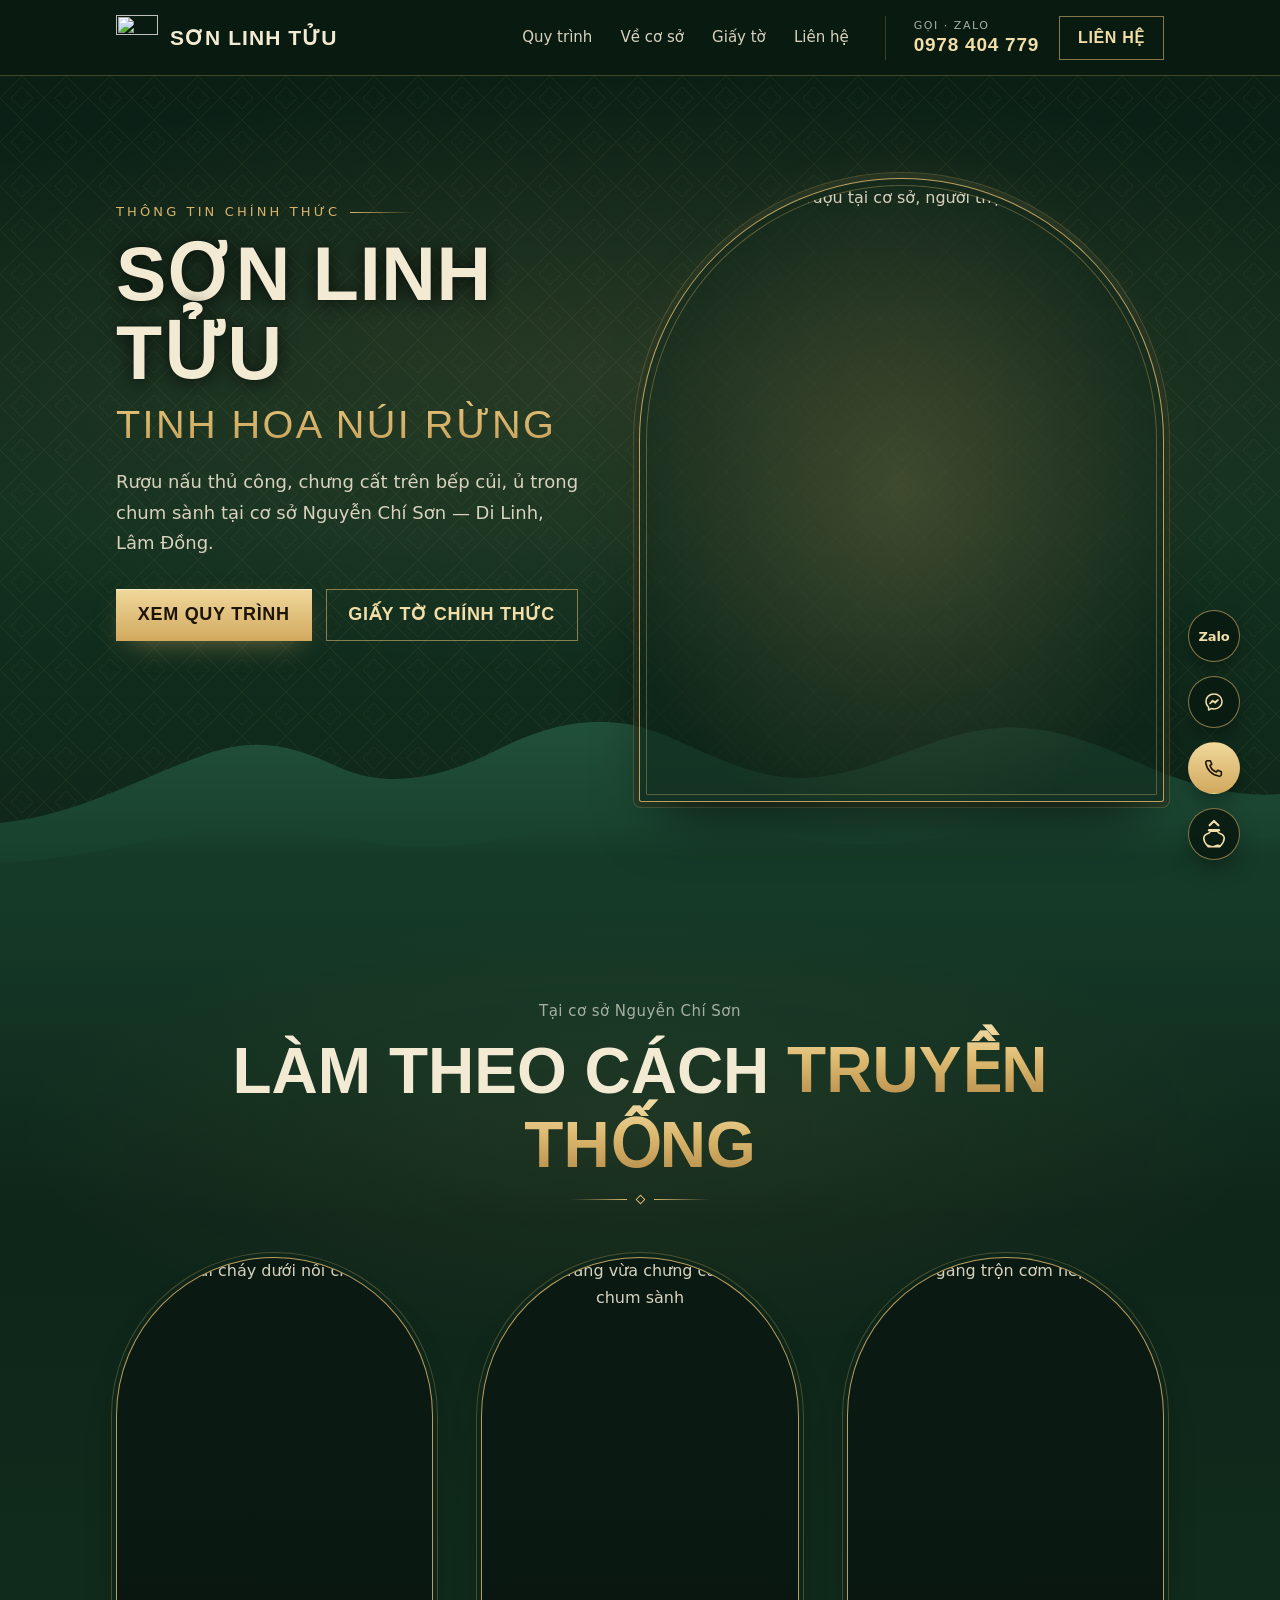
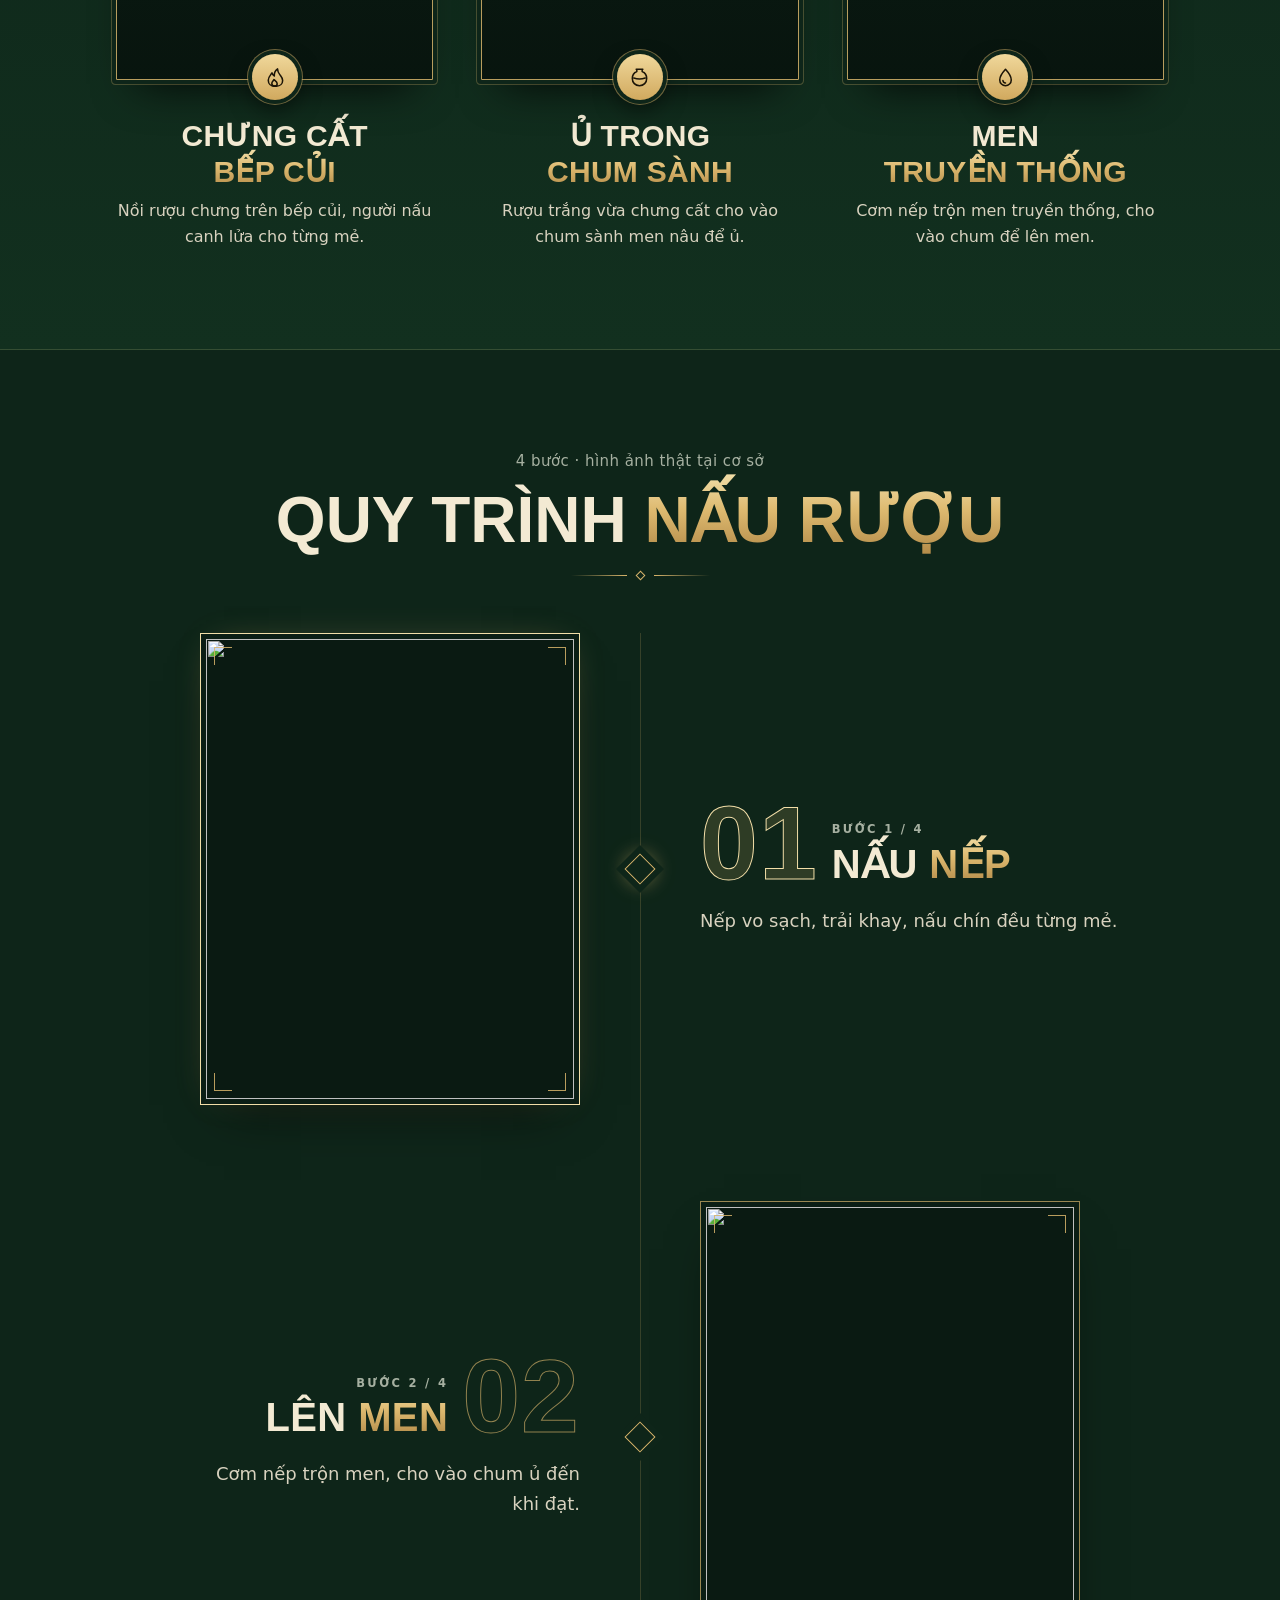
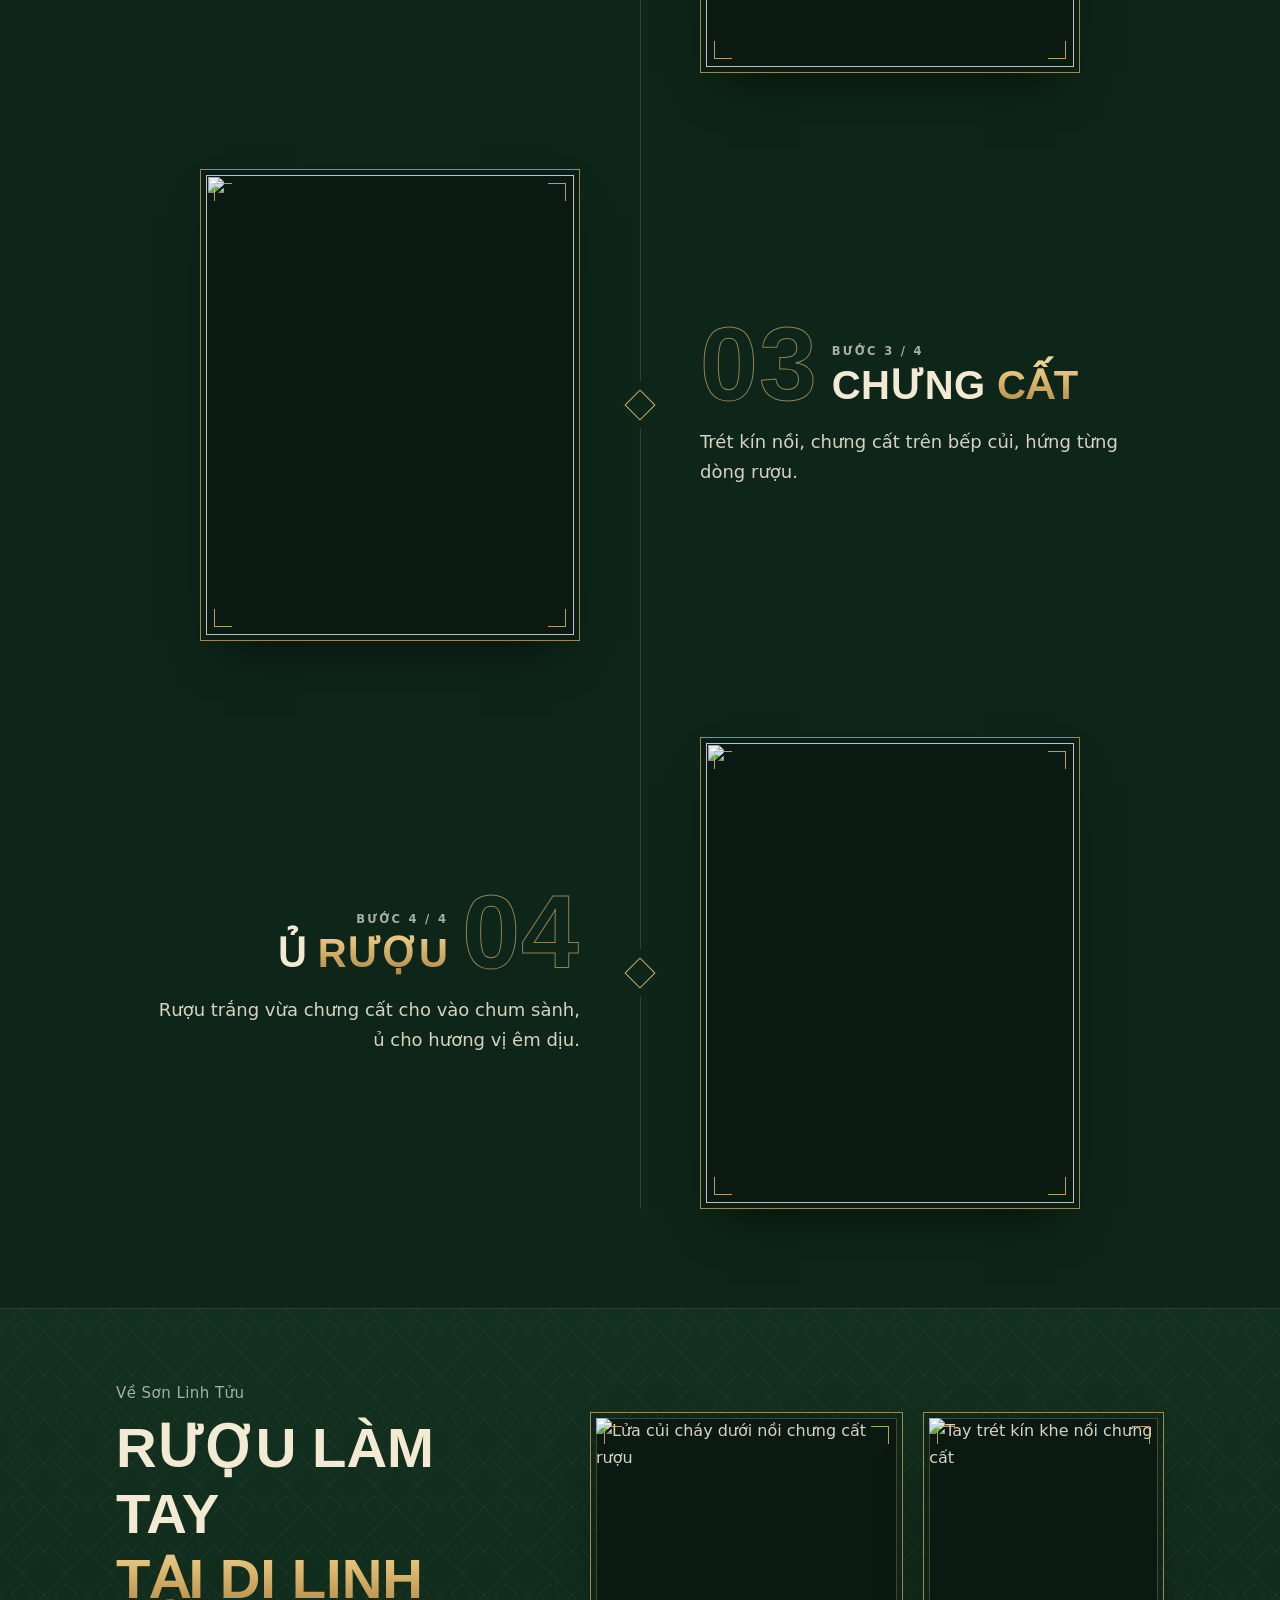
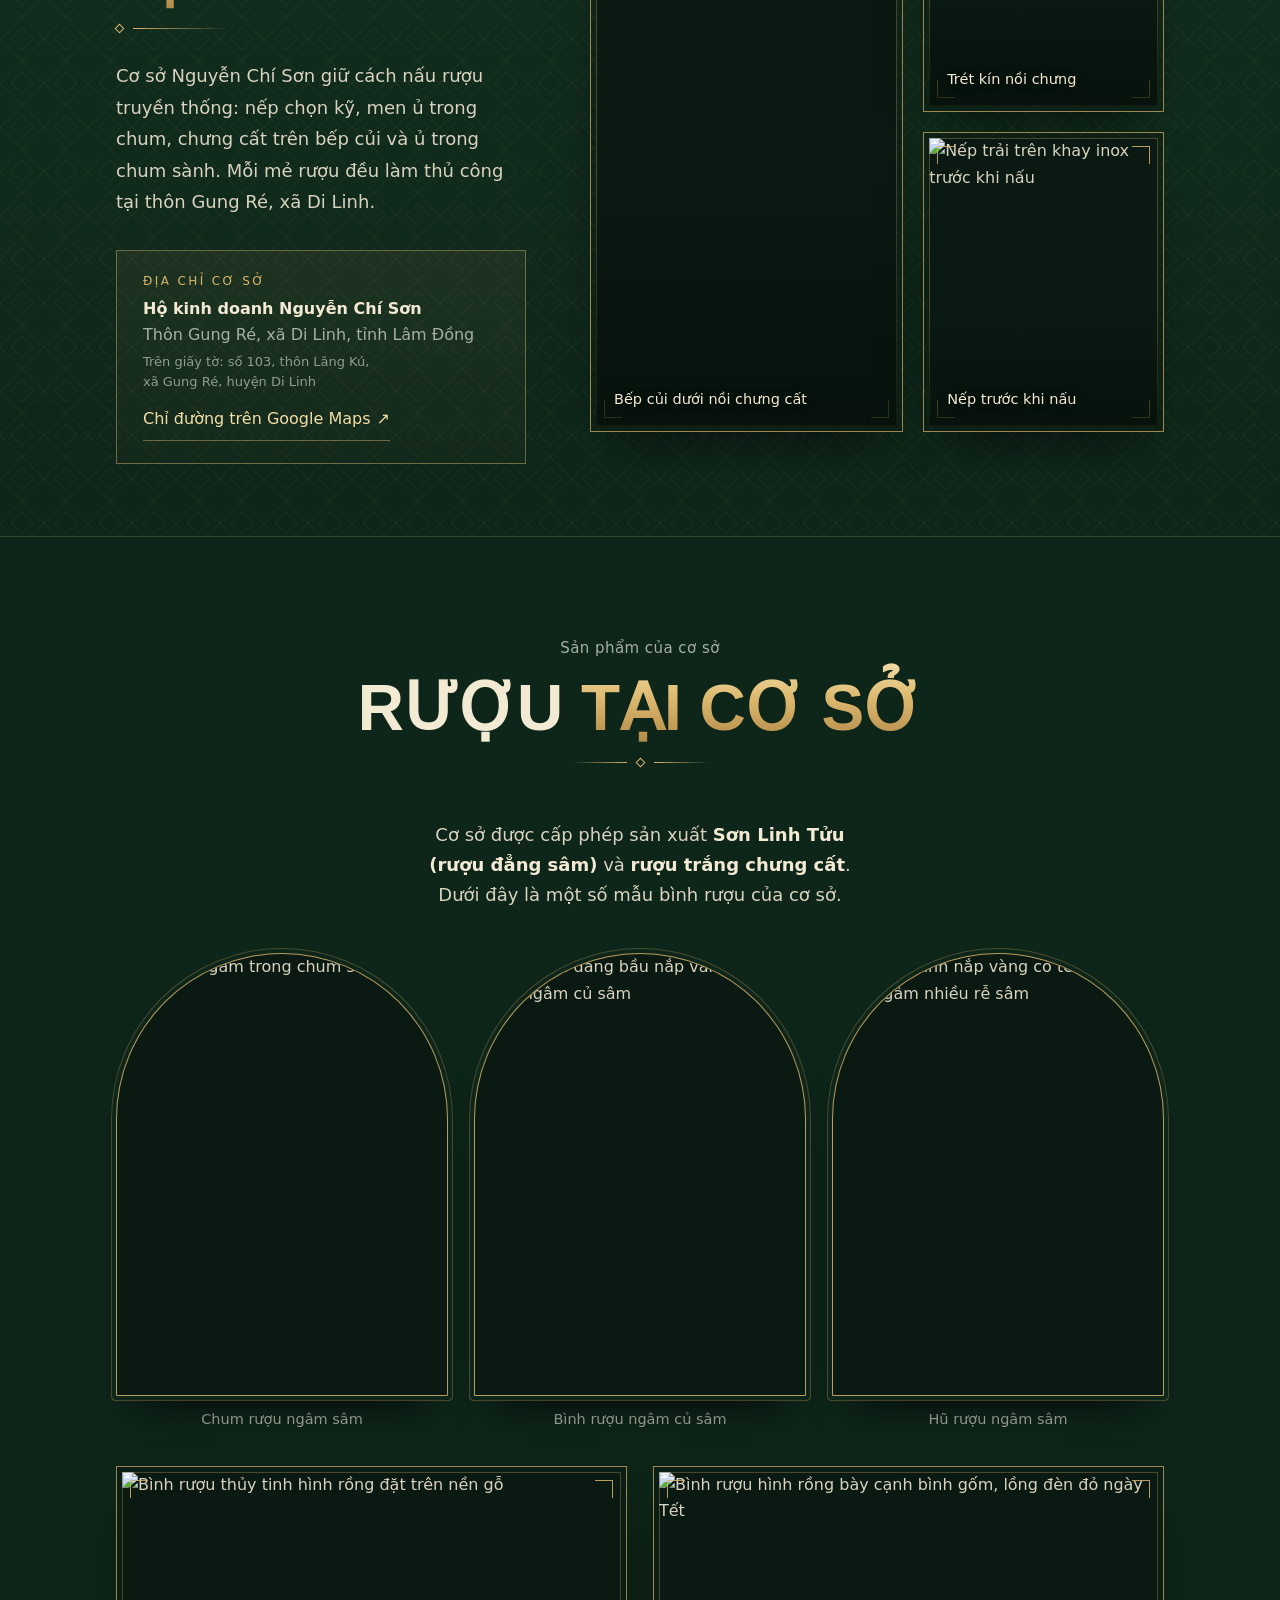
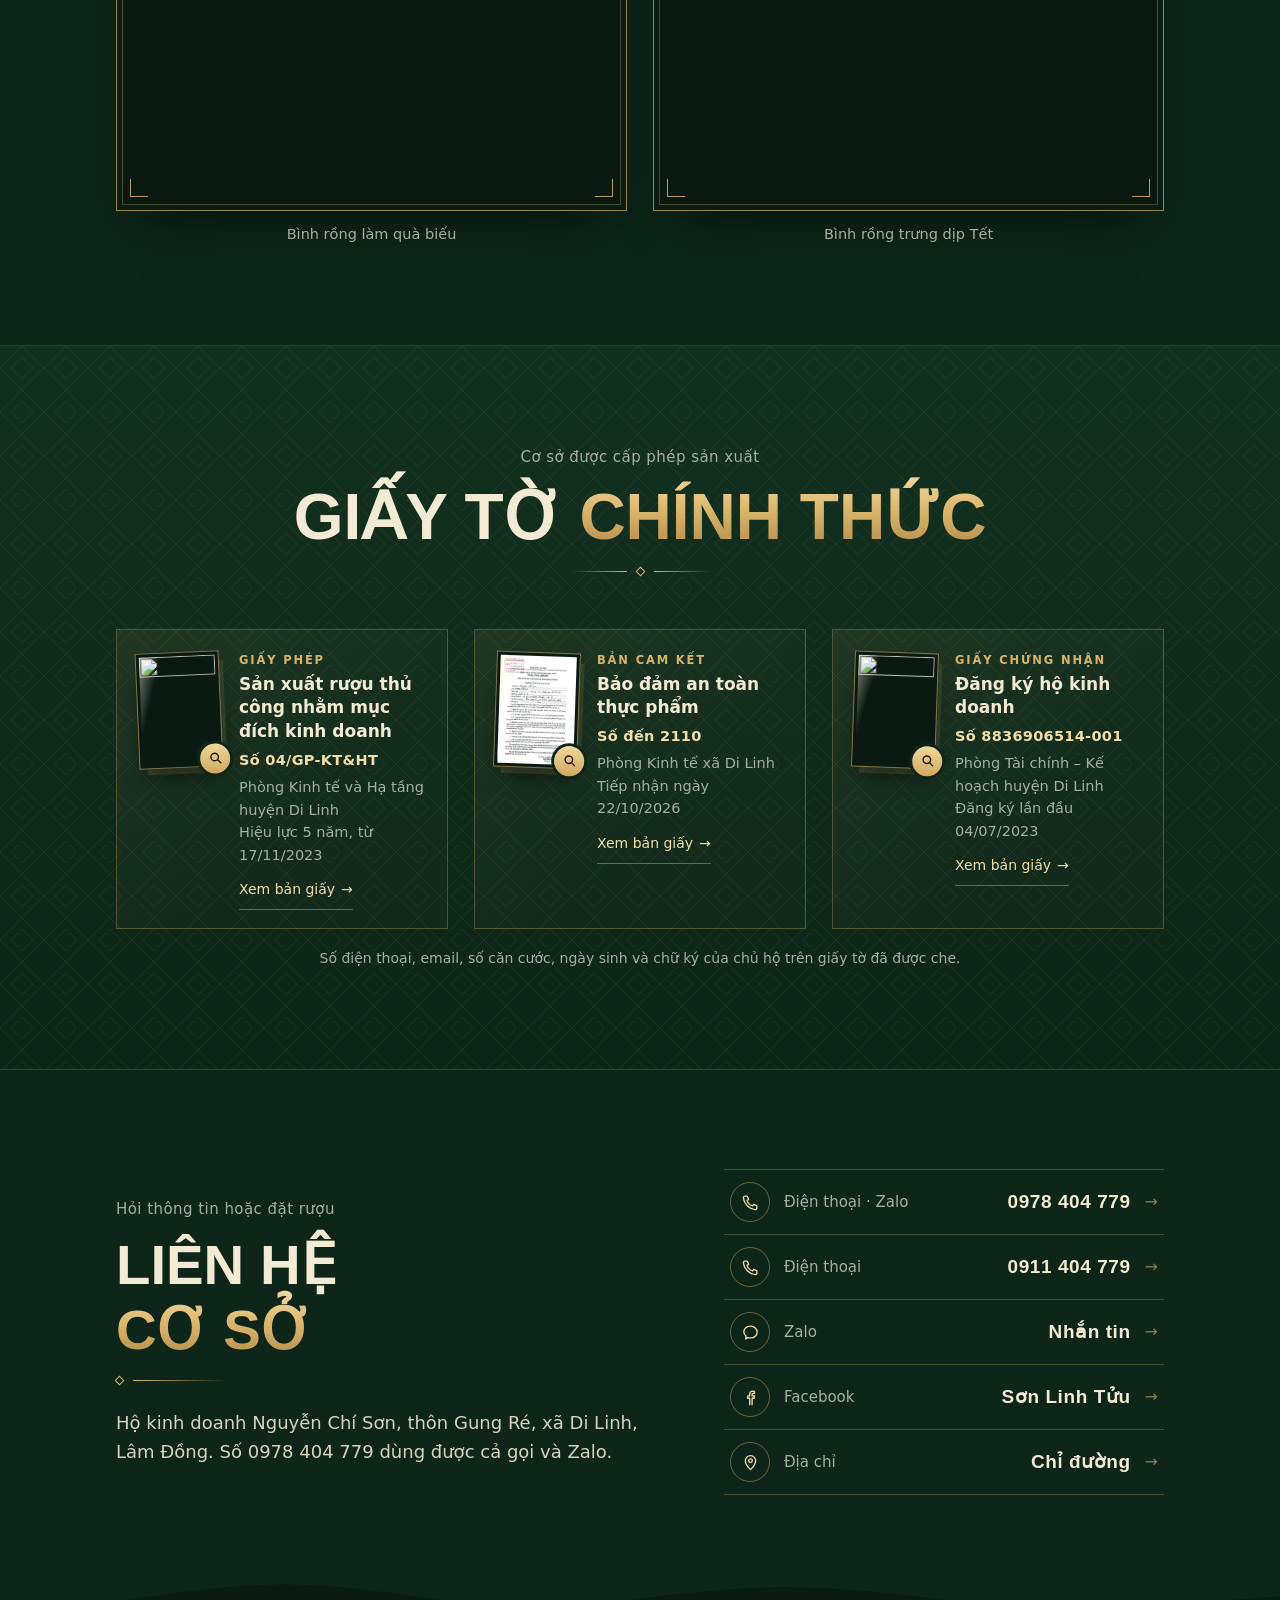
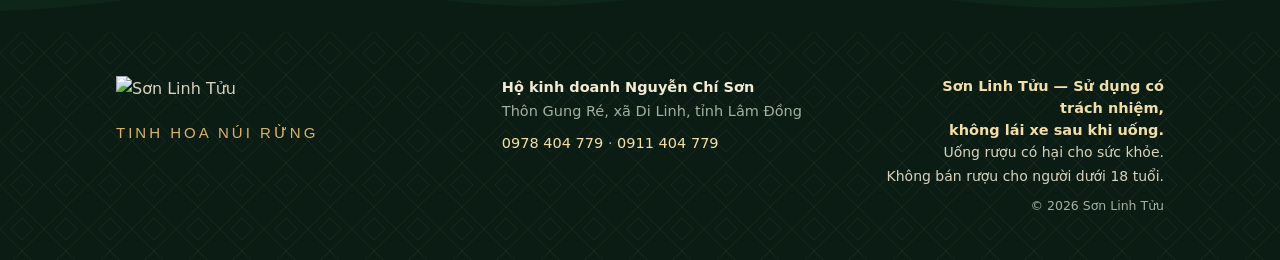
==== commit e367b83e: "Bản 30: ảnh hiện nhanh hơn khi cuộn tới - Hiện dần bắt đầu ngay khi phần tử chạm đáy màn hình (trước" ====
--- a/index.html
+++ b/index.html
@@ -23,7 +23,7 @@
 <link rel="preload" as="image" href="assets/img/mat-tien-kho-chum.webp">
 <script>(function(){var d=document.documentElement,s=location.search;d.classList.add('js');var mau=/[?&]loader=/.test(s),qr=mau||/\/qr(\.html)?\/?$/.test(location.pathname);if(!qr)return;var da=false;try{da=sessionStorage.getItem('slt-cho')==='1';sessionStorage.setItem('slt-cho','1')}catch(e){}if(mau||!da)d.classList.add('cho-dang')})();</script>
 <link rel="stylesheet" href="assets/css/fonts.css?v=1">
-<link rel="stylesheet" href="assets/css/style.css?v=36">
+<link rel="stylesheet" href="assets/css/style.css?v=37">
 <link rel="stylesheet" href="assets/css/cho.css?v=5">
 <!-- ĐẾM LƯỢT XEM: dán mã Cloudflare Web Analytics vào đây khi có tài khoản. /qr = lượt quét tem chai, / = lượt vào từ link. -->
 <script type="application/ld+json">
@@ -450,6 +450,6 @@
   <div class="viewer__pages"></div>
 </dialog>
 
-<script src="assets/js/main.js?v=25" defer></script>
+<script src="assets/js/main.js?v=26" defer></script>
 </body>
 </html>
--- a/assets/css/style.css
+++ b/assets/css/style.css
@@ -0,0 +1,947 @@
+/* Sơn Linh Tửu — bản A "Nhãn chai thành trang"
+   Xanh rừng thẫm, vàng ánh kim, hoa văn chìm, núi nhiều lớp như tem.
+   Điện thoại trước, rồi máy tính bảng (≥640px), máy tính (≥1024px). */
+
+:root {
+  --rung: #0E2519;
+  --rung-2: #12301F;
+  --rung-3: #0A1C13;
+  --vang: #D8B46B;
+  --vang-sang: #F2DEA8;
+  --kem: #F3EAD3;
+  --chu: #D8D2BF;
+  --chu-mo: #A6B0A1;
+  --vien: rgba(216,180,107,.45);
+  --gold: linear-gradient(180deg, #F6E6B6 0%, #DDB96F 45%, #A77E3E 100%);
+  --gold-flat: linear-gradient(180deg, #F0D89B 0%, #D1A95E 100%);
+  --pattern: url("data:image/svg+xml,%3Csvg xmlns='http://www.w3.org/2000/svg' width='44' height='44'%3E%3Cg fill='none' stroke='%23D8B46B' stroke-opacity='.075'%3E%3Cpath d='M0 22 22 0l22 22-22 22z'/%3E%3Cpath d='M11 22 22 11l11 11-11 11z'/%3E%3C/g%3E%3C/svg%3E");
+  --display: "Oswald", "Arial Narrow", sans-serif;
+  --text: "Be Vietnam Pro", system-ui, sans-serif;
+  --bar-h: 70px;
+  --top-h: 76px;
+  --safe-b: env(safe-area-inset-bottom, 0px);
+}
+
+/* ---------- Nền ---------- */
+* { box-sizing: border-box; }
+html { -webkit-text-size-adjust: 100%; scroll-behavior: smooth; }
+body {
+  margin: 0; overflow-x: hidden;
+  background: var(--rung); color: var(--chu);
+  font: 400 16px/1.65 var(--text);
+  padding-bottom: calc(var(--bar-h) + var(--safe-b));
+}
+img, video, svg { display: block; max-width: 100%; }
+a { color: inherit; }
+button { font: inherit; color: inherit; }
+p { text-wrap: pretty; }
+:focus { outline: none; }
+/* Viền chọn chỉ hiện khi dùng bàn phím (lớp .kb do JS gắn). Safari/Chrome iPhone, Zalo coi focus do trang tự đặt
+   (mở hộp thoại, đóng hộp trả về nút) là focus-visible nên hiện khung vàng khi chạm — không để vậy nữa. */
+.kb :focus-visible { outline: 2px solid var(--vang-sang); outline-offset: 3px; }
+.nw { white-space: nowrap; } /* cụm chữ không tách giữa chừng (địa chỉ) */
+.sr { position: absolute; width: 1px; height: 1px; overflow: hidden; clip: rect(0 0 0 0); white-space: nowrap; }
+.skip { position: absolute; left: 12px; top: -60px; z-index: 60; padding: 10px 14px; background: var(--kem); color: var(--rung); font-weight: 600; }
+.skip:focus { top: 12px; }
+.wrap { width: min(100% - 40px, 1180px); margin-inline: auto; }
+
+/* Chữ vàng tô dải màu: dải màu chỉ phủ trong khung chữ, dấu chồng trên chữ hoa (Ấ Ợ Ừ) và dấu nặng
+   nằm ngoài khung sẽ mất ("NẤU RƯỢU" thành "NÂU RƯƠU"). Nới khung trên/dưới, bù bằng lề âm. */
+.gold-text {
+  background: var(--gold); -webkit-background-clip: text; background-clip: text; color: transparent;
+  padding: .32em .04em .16em; margin: -.32em -.04em -.16em;
+}
+
+/* ---------- Nút ---------- */
+.btn {
+  display: inline-flex; align-items: center; justify-content: center; gap: 10px;
+  min-height: 52px; padding: 0 22px; border: 0; cursor: pointer; text-decoration: none;
+  font: 600 18px/1.2 var(--display); letter-spacing: .04em; text-transform: uppercase;
+  transition: filter .2s ease, background-color .2s ease, border-color .2s ease;
+}
+.btn svg { width: 20px; height: 20px; flex: none; fill: none; stroke: currentColor; stroke-width: 1.8; stroke-linejoin: round; stroke-linecap: round; }
+.btn--gold { color: #1B1407; background: var(--gold-flat); box-shadow: inset 0 1px 0 rgba(255,255,255,.5), 0 10px 30px -12px rgba(216,180,107,.55); }
+.btn--gold:hover { filter: brightness(1.06); }
+.btn--line { color: var(--vang-sang); border: 1px solid rgba(216,180,107,.6); background: transparent; }
+.btn--line:hover { background: rgba(216,180,107,.08); border-color: var(--vang); }
+.btn--sm { min-height: 44px; padding: 0 18px; font-size: 16px; }
+.btn--lg { min-height: 58px; font-size: 20px; }
+
+.link {
+  display: inline-flex; align-items: center; gap: 6px; min-height: 44px; padding: 0;
+  color: var(--vang-sang); font-weight: 500; text-decoration: none;
+  background: none; border: 0; border-bottom: 1px solid rgba(216,180,107,.45); cursor: pointer;
+}
+.link:hover { border-bottom-color: var(--vang-sang); }
+.link span { transition: transform .2s ease; }
+.link:hover span { transform: translateX(3px); }
+
+/* ---------- Thanh trên cùng (máy tính) ---------- */
+.top { display: none; }
+
+/* ---------- Đầu trang ---------- */
+.hero {
+  --marks-h: 0px;
+  --nui: clamp(72px, 22vw, 140px); /* chiều cao lớp núi sau; hai lớp trước tính theo nó */
+  position: relative; overflow: hidden; isolation: isolate;
+  /* Đầu trang phủ đúng màn đầu tiên (trừ thanh 5 nút), nội dung nằm giữa, núi ở dưới không chạm chữ */
+  display: flex; flex-direction: column;
+  min-height: calc(100vh - 70px); min-height: calc(100svh - 70px - env(safe-area-inset-bottom, 0px));
+  background:
+    radial-gradient(120% 60% at 50% 36%, rgba(216,180,107,.12), transparent 60%),
+    var(--pattern),
+    linear-gradient(180deg, #0B1F15 0%, var(--rung-2) 55%, var(--rung) 100%);
+}
+.hero__in {
+  flex: 1; display: grid; justify-items: center; align-content: center; text-align: center;
+  padding: 14px 20px calc(var(--nui) * .92 + 16px);
+  grid-template-areas: "emblem" "seal" "stage" "title" "lead" "cta";
+}
+/* Điện thoại: bỏ lớp bọc chữ để xếp ảnh vòm chen giữa dòng xác nhận và tên thương hiệu */
+.hero__text { display: contents; }
+.hero__emblem { grid-area: emblem; width: clamp(42px, 7vh, 56px); height: auto; margin: 0 auto; filter: drop-shadow(0 4px 18px rgba(216,180,107,.25)); }
+
+.seal {
+  display: flex; align-items: center; justify-content: center; gap: 10px;
+  grid-area: seal; margin: 6px 0 10px; white-space: nowrap;
+  font: 500 12px/1.4 var(--text); letter-spacing: .24em; text-transform: uppercase; color: var(--vang);
+}
+.seal::before, .seal::after { content: ""; width: 34px; height: 1px; background: linear-gradient(90deg, transparent, var(--vang)); }
+.seal::after { transform: scaleX(-1); }
+
+.title { grid-area: title; position: relative; z-index: 3; margin: calc(-1 * clamp(58px, 17vw, 84px)) 0 0; font-family: var(--display); font-weight: 600; text-transform: uppercase; line-height: 1.05; }
+.title__l1 { display: block; color: var(--kem); font-size: clamp(42px, 13.2vw, 76px); letter-spacing: .01em; text-shadow: 0 2px 18px rgba(0,0,0,.75), 0 0 2px rgba(0,0,0,.4); }
+.title__l2 { display: block; margin-top: calc(8px - .32em); font-size: clamp(24px, 7.4vw, 40px); font-weight: 500; letter-spacing: .06em; }
+
+.hero__lead { grid-area: lead; position: relative; z-index: 3; max-width: 30em; margin: 12px auto 0; font-size: 15px; line-height: 1.6; color: var(--chu); }
+.hero__cta { display: none; grid-area: cta; justify-content: center; }
+.hero__stage { grid-area: stage; position: relative; z-index: 1; }
+.arch {
+  margin: 0; padding: 6px;
+  /* Rộng tối đa 80% màn, nhưng không cao quá phần màn còn lại sau biểu tượng, tên, đoạn giới thiệu và núi */
+  width: min(80vw, 340px); width: min(80vw, 340px, calc((100vh - 400px) * .886 + 12px)); width: min(80vw, 340px, calc((100svh - 400px - env(safe-area-inset-bottom, 0px)) * .886 + 12px));
+  border: 1px solid rgba(216,180,107,.85); border-radius: 999px 999px 10px 10px;
+  -webkit-mask-image: linear-gradient(180deg, #000 58%, rgba(0,0,0,.35) 84%, transparent 100%);
+  mask-image: linear-gradient(180deg, #000 58%, rgba(0,0,0,.35) 84%, transparent 100%);
+  background: rgba(14,37,25,.6);
+  box-shadow: 0 0 0 4px var(--rung), 0 0 0 5px rgba(216,180,107,.28);
+}
+.arch__in { position: relative; overflow: hidden; aspect-ratio: 620 / 700; border-radius: 999px 999px 6px 6px; box-shadow: inset 0 0 0 1px rgba(216,180,107,.35); }
+.arch__in img { width: 100%; height: 100%; object-fit: cover; object-position: 50% 40%; animation: keo 16s ease-in-out infinite alternate; }
+@keyframes keo { from { transform: scale(1.1); } to { transform: scale(1.18) translateY(-1.5%); } } /* luôn phóng ≥10% để dịch theo chuột (±5px) không lộ mép */
+
+/* Núi: 2 lớp đổ bóng mềm, không viền. Đường cong kéo giãn theo bề ngang vẫn tự nhiên, không bị cắt ở màn rộng */
+.mtn { position: absolute; left: 0; width: 100%; pointer-events: none; }
+.hero .mtn { z-index: 0; will-change: transform; }
+.mtn--back { bottom: var(--marks-h); height: var(--nui); }
+.mtn--mid { bottom: var(--marks-h); height: calc(var(--nui) * .69); }
+
+
+/* ---------- Khung chung các phần ---------- */
+.sec { position: relative; padding: clamp(36px, 10vh, 80px) 0 clamp(32px, 8vh, 64px); }
+.sec--pattern { background: var(--pattern), linear-gradient(180deg, var(--rung-2), var(--rung)); border-block: 1px solid rgba(216,180,107,.16); }
+.head { text-align: center; margin-bottom: 32px; }
+.kicker { margin: 0 0 10px; font-size: 14px; letter-spacing: .03em; color: var(--chu-mo); }
+.h2 { margin: 0; font-family: var(--display); font-weight: 600; text-transform: uppercase; font-size: clamp(40px, 12.8vw, 64px); line-height: 1.16; color: var(--kem); }
+.h2 span { display: block; }
+.orn { display: flex; align-items: center; justify-content: center; gap: 10px; margin-top: 14px; }
+.orn::before, .orn::after { content: ""; width: 56px; height: 1px; }
+.orn::before { background: linear-gradient(90deg, transparent, var(--vang)); }
+.orn::after { background: linear-gradient(270deg, transparent, var(--vang)); } /* đậm phía hình thoi, không lật bằng transform */
+.orn i { width: 7px; height: 7px; border: 1px solid var(--vang); transform: rotate(45deg); }
+
+/* Khung ảnh/video viền vàng đôi, góc như khung nhãn */
+.frame { padding: 5px; border: 1px solid rgba(216,180,107,.7); background: rgba(0,0,0,.18); box-shadow: 0 24px 50px -24px rgba(0,0,0,.7); }
+.frame__in { position: relative; overflow: hidden; aspect-ratio: 4 / 5; background: #0a1a12; box-shadow: inset 0 0 0 1px rgba(216,180,107,.3); }
+.frame__in img, .frame__in video { position: absolute; inset: 0; width: 100%; height: 100%; object-fit: cover; }
+.frame__in video { opacity: 0; transition: opacity .35s ease; }
+.frame__in video.is-on { opacity: 1; }
+.frame__in::after {
+  content: ""; position: absolute; inset: 8px; pointer-events: none; opacity: .85;
+  background:
+    linear-gradient(var(--vang), var(--vang)) top left / 18px 1px no-repeat,
+    linear-gradient(var(--vang), var(--vang)) top left / 1px 18px no-repeat,
+    linear-gradient(var(--vang), var(--vang)) top right / 18px 1px no-repeat,
+    linear-gradient(var(--vang), var(--vang)) top right / 1px 18px no-repeat,
+    linear-gradient(var(--vang), var(--vang)) bottom left / 18px 1px no-repeat,
+    linear-gradient(var(--vang), var(--vang)) bottom left / 1px 18px no-repeat,
+    linear-gradient(var(--vang), var(--vang)) bottom right / 18px 1px no-repeat,
+    linear-gradient(var(--vang), var(--vang)) bottom right / 1px 18px no-repeat;
+}
+
+/* ---------- Ba điểm nhấn: khung vòm chạy video, số viền vàng, tiêu đề hai màu ---------- */
+.diem-sec { padding-top: 52px; border-bottom: 1px solid rgba(216,180,107,.16); background: radial-gradient(70% 30% at 50% 22%, rgba(216,180,107,.08), transparent 70%), linear-gradient(180deg, #153A28 0, var(--rung) 320px, var(--rung-2) 100%); } /* mép trên đúng màu chân núi đầu trang (liền, không đường nối), tối dần sau khi cuộn qua */
+.diem-list { display: grid; gap: 40px; max-width: 520px; margin: 0 auto; }
+.diem { display: grid; grid-template-columns: 43% 1fr; gap: 22px; align-items: center; }
+.diem:nth-child(even) { grid-template-columns: 1fr 43%; }
+.diem:nth-child(even) .diem__media { order: 2; }
+.diem:nth-child(even) .diem__body { text-align: right; }
+.diem__media { position: relative; padding-bottom: 20px; }
+.diem__arch {
+  position: relative; overflow: hidden; aspect-ratio: 3 / 4; background: #0a1a12;
+  border: 1px solid rgba(216,180,107,.85); border-radius: 999px 999px 8px 8px;
+  box-shadow: 0 0 0 4px var(--rung), 0 0 0 5px rgba(216,180,107,.28), 0 26px 44px -22px rgba(0,0,0,.85);
+  transition: border-color .4s ease, box-shadow .5s ease, transform .5s cubic-bezier(.2,.7,.2,1);
+}
+.diem__arch img, .diem__arch video { position: absolute; inset: 0; width: 100%; height: 100%; object-fit: cover; transition: transform 1.2s cubic-bezier(.2,.7,.2,1), opacity .35s ease; }
+.diem__arch video { opacity: 0; }
+.diem__arch video.is-on { opacity: 1; }
+.diem__arch::after { content: ""; position: absolute; inset: 0; background: linear-gradient(180deg, transparent 55%, rgba(6,16,11,.55)); pointer-events: none; }
+.diem__icon {
+  position: absolute; left: 50%; bottom: 0; width: 46px; height: 46px; margin-left: -23px; border-radius: 50%;
+  display: grid; place-items: center; background: var(--gold-flat);
+  box-shadow: 0 0 0 4px var(--rung), 0 0 0 5px rgba(216,180,107,.5), 0 10px 22px rgba(0,0,0,.5);
+  transition: transform .5s cubic-bezier(.2,.7,.2,1), box-shadow .4s ease;
+}
+.diem__icon svg { width: 23px; height: 23px; fill: none; stroke: #1B1407; stroke-width: 1.6; stroke-linecap: round; stroke-linejoin: round; }
+.diem__t { margin: 0 0 8px; font: 600 25px/1.2 var(--display); text-transform: uppercase; color: var(--kem); letter-spacing: .01em; }
+.diem__t span { display: block; }
+.diem__body p { margin: 0; font-size: 15px; line-height: 1.6; color: var(--chu); }
+.diem:active .diem__arch { border-color: var(--vang-sang); box-shadow: 0 0 0 4px var(--rung), 0 0 0 5px rgba(216,180,107,.6), 0 0 34px -6px rgba(216,180,107,.45); }
+.diem:active .diem__icon { transform: scale(.92); }
+
+/* ---------- Quy trình: cuộn dọc từng bước, vạch vàng chạy theo, bước đang xem sáng lên ---------- */
+.steps { list-style: none; position: relative; max-width: 560px; margin: 0 auto; padding: 0 0 0 34px; }
+.steps::before, .steps::after { content: ""; position: absolute; left: 9px; top: 26px; bottom: 26px; width: 1px; }
+.steps::before { background: rgba(216,180,107,.2); }
+.steps::after {
+  transform-origin: top; transform: scaleY(var(--p, 0)); will-change: transform;
+  background: linear-gradient(180deg, var(--vang), var(--vang-sang)); box-shadow: 0 0 10px rgba(216,180,107,.55);
+}
+.step { position: relative; }
+.step + .step { margin-top: 64px; }
+.step__n {
+  position: absolute; z-index: 1; left: -33px; top: 18px; width: 19px; height: 19px;
+  transform: rotate(45deg); border: 1px solid var(--vang); background: var(--rung); box-shadow: 0 0 0 6px var(--rung);
+}
+.step__head { display: flex; align-items: flex-end; gap: 14px; margin-bottom: 26px; } /* chừa chỗ khung video nhấc lên khi rê chuột */
+.step__no {
+  flex: none; font: 600 70px/.82 var(--display); letter-spacing: .01em;
+  color: transparent; -webkit-text-stroke: 1px rgba(216,180,107,.65);
+}
+.step__of { margin: 0 0 4px; font: 600 11.5px/1.4 var(--text); letter-spacing: .2em; text-transform: uppercase; color: var(--chu-mo); }
+.step__t { margin: 0; font: 600 clamp(28px, 8vw, 34px)/1.12 var(--display); text-transform: uppercase; letter-spacing: .01em; color: var(--kem); }
+.step__desc { margin: 22px 0 0; font-size: 16.5px; line-height: 1.65; color: var(--chu); }
+.step__body > .frame { width: min(100%, calc((100vh - 270px) * .8 + 12px)); width: min(100%, calc((100svh - 270px - env(safe-area-inset-bottom, 0px)) * .8 + 12px)); }
+
+/* Bước đang xem: các bước khác dịu xuống để mắt tập trung.
+   Vạch vàng chạm hình thoi của bước nào (JS gắn is-qua) thì hình thoi tô vàng và xoay nửa vòng, bước đó sáng lên (is-active). */
+.step { transition: opacity .6s ease; }
+.steps.is-live .step:not(.is-active) { opacity: .45; }
+.step__n { transition: background-color .45s ease, box-shadow .45s ease, rotate .9s cubic-bezier(.3,.8,.25,1); }
+.step__no, .step .frame { transition: color .45s ease, -webkit-text-stroke-color .45s ease, border-color .45s ease, box-shadow .45s ease, transform .5s cubic-bezier(.2,.7,.2,1); }
+.step.is-qua .step__n { background: var(--vang); rotate: 180deg; }
+.step.is-active .step__n { box-shadow: 0 0 0 6px var(--rung), 0 0 20px rgba(216,180,107,.75); }
+.step.is-active .step__no { color: rgba(216,180,107,.16); -webkit-text-stroke-color: var(--vang-sang); }
+.step.is-active .frame { border-color: var(--vang-sang); box-shadow: 0 24px 50px -24px rgba(0,0,0,.7), 0 0 34px -16px rgba(216,180,107,.45); }
+
+/* ---------- Về cơ sở ---------- */
+.about__lead { margin: 0 auto 24px; max-width: 36em; font-size: 16.5px; color: var(--chu); text-align: center; }
+.place {
+  max-width: 460px; margin: 0 auto 36px; padding: 18px 20px;
+  border: 1px solid var(--vien); background: linear-gradient(180deg, rgba(216,180,107,.07), rgba(216,180,107,.02));
+  text-align: center;
+}
+.place__label { margin: 0 0 6px; font: 500 12px/1.4 var(--text); letter-spacing: .2em; text-transform: uppercase; color: var(--vang); }
+.place address { font-style: normal; color: var(--chu-mo); text-wrap: balance; }
+.place strong { display: block; color: var(--kem); font-weight: 600; }
+.place__cu { display: block; margin-top: 4px; font-size: 13px; line-height: 1.5; color: var(--chu-mo); opacity: .85; }
+.place .link { margin-top: 6px; }
+
+.gallery { display: grid; grid-template-columns: 1fr 1fr; gap: 14px; max-width: 460px; margin: 0 auto; }
+.gallery figure { margin: 0; }
+.gallery__big { grid-column: 1 / -1; }
+.gallery__big .frame__in { max-height: calc(100vh - 150px); }
+.gallery figcaption { margin-top: 8px; font-size: 14px; color: var(--chu-mo); text-align: center; }
+
+/* ---------- Rượu tại cơ sở: ảnh bình thật, không thông số chai ---------- */
+.ruou__lead { margin: 0 auto 28px; max-width: 34em; text-align: center; font-size: 16.5px; color: var(--chu); text-wrap: balance; }
+.ruou__lead strong { color: var(--kem); font-weight: 600; }
+.ruou { display: grid; grid-template-columns: 1fr 1fr; gap: 26px 16px; max-width: 520px; margin: 0 auto; }
+.ruou > .ruou__doc:first-child { grid-column: 1 / -1; justify-self: center; width: min(100%, 300px); } /* dòng rượu sâm: chum ngâm sâm lớn trước */
+.ruou figure { margin: 0; }
+.ruou__vom {
+  position: relative; overflow: hidden; aspect-ratio: 3 / 4; background: #0a1a12;
+  border: 1px solid rgba(216,180,107,.85); border-radius: 999px 999px 8px 8px;
+  box-shadow: 0 0 0 4px var(--rung), 0 0 0 5px rgba(216,180,107,.28), 0 26px 44px -22px rgba(0,0,0,.85);
+  transition: border-color .4s ease, box-shadow .5s ease, transform .5s cubic-bezier(.2,.7,.2,1);
+}
+.ruou__vom img { position: absolute; inset: 0; width: 100%; height: 100%; object-fit: cover; transition: transform 1.2s cubic-bezier(.2,.7,.2,1); }
+.ruou__ngang { grid-column: 1 / -1; }
+.ruou__ngang .frame__in { aspect-ratio: 3 / 2; }
+.ruou figcaption { margin-top: 12px; text-align: center; font-size: 14.5px; color: var(--chu-mo); transition: color .3s ease; }
+
+/* ---------- Giấy tờ ---------- */
+.docs { list-style: none; margin: 0 auto; padding: 0; display: grid; gap: 14px; max-width: 520px; }
+.doc {
+  display: grid; grid-template-columns: 86px 1fr; gap: 18px; align-items: start; padding: 18px 16px;
+  border: 1px solid rgba(216,180,107,.3); background: linear-gradient(135deg, rgba(216,180,107,.08), rgba(216,180,107,.015) 60%);
+}
+.doc__paper {
+  position: relative; display: block; padding: 3px; border: 1px solid rgba(216,180,107,.6); background: #0a1a12; cursor: zoom-in;
+  transform: rotate(-2.5deg); box-shadow: 6px 8px 0 -2px rgba(216,180,107,.12), 0 14px 24px -10px rgba(0,0,0,.7);
+  transition: transform .45s cubic-bezier(.2,.7,.2,1), box-shadow .45s ease;
+}
+.doc + .doc .doc__paper { transform: rotate(2deg); }
+.doc__paper img { width: 100%; height: auto; aspect-ratio: 200 / 283; object-fit: cover; }
+.doc__zoom { position: absolute; right: -8px; bottom: -8px; width: 30px; height: 30px; border-radius: 50%; display: grid; place-items: center; background: var(--gold-flat); box-shadow: 0 0 0 3px var(--rung); }
+.doc__zoom svg { width: 15px; height: 15px; fill: none; stroke: #1B1407; stroke-width: 2.2; stroke-linecap: round; }
+.doc__info { min-width: 0; }
+.doc__kind { margin: 0 0 4px; font: 600 11.5px/1.4 var(--text); letter-spacing: .16em; text-transform: uppercase; color: var(--vang); }
+.doc h3 { margin: 0 0 6px; font: 600 16px/1.4 var(--text); color: var(--kem); }
+.doc__so { margin: 0 0 6px; font: 600 14.5px/1.4 var(--text); color: var(--vang-sang); letter-spacing: .02em; }
+.doc__meta { margin: 0; font-size: 14.5px; line-height: 1.55; color: var(--chu-mo); }
+.doc .link { min-height: 40px; margin-top: 4px; font-size: 14px; }
+.docs__note { margin: 18px 0 0; text-align: center; font-size: 14px; color: var(--chu-mo); }
+/* Mời xem giấy tờ. Tờ giấy lắc theo cú cuộn như giấy thật (JS đặt rotate/translate), cuộn tới vừa tầm mắt thì rung mạnh hơn
+   kèm một nhịp sáng (is-loe): viền vàng sáng, vệt sáng lướt qua mặt giấy, kính lúp tỏa vòng, mũi tên "Xem bản giấy" nhích tới. */
+.doc__paper::before {
+  content: ""; position: absolute; inset: 3px; z-index: 1; pointer-events: none;
+  background: linear-gradient(105deg, transparent 38%, rgba(255,246,214,.6) 50%, transparent 62%) no-repeat 100% 0 / 250% 100%;
+}
+.doc__paper::after { content: ""; position: absolute; inset: -1px; pointer-events: none; opacity: 0; box-shadow: 0 0 0 1px var(--vang-sang), 0 0 24px 2px rgba(216,180,107,.55); transition: opacity .4s ease; }
+.doc__zoom { z-index: 2; }
+.doc__zoom::after { content: ""; position: absolute; inset: 0; border-radius: 50%; border: 1.5px solid var(--vang-sang); opacity: 0; pointer-events: none; }
+.doc.is-loe .doc__paper::after { animation: giay-vien 2s ease; }
+.doc.is-loe .doc__paper::before { animation: giay-loe 2s ease-in-out; }
+.doc.is-loe .doc__zoom { animation: lup-nhip 2s ease; }
+.doc.is-loe .doc__zoom::after { animation: lup-vong 2s ease-out; }
+.doc.is-loe .link span { display: inline-block; animation: mui-nhich 2s ease; }
+@keyframes giay-vien { 0% { opacity: 0; } 10%, 55% { opacity: 1; } 100% { opacity: 0; } }
+@keyframes giay-loe { 0%, 20% { background-position: 100% 0; } 85%, 100% { background-position: 0 0; } }
+@keyframes lup-nhip { 0%, 50%, 100% { transform: none; } 14% { transform: scale(1.18); } 30% { transform: scale(.96); } }
+@keyframes lup-vong { 0%, 8% { opacity: 0; transform: scale(1); } 14% { opacity: .9; } 80%, 100% { opacity: 0; transform: scale(2.1); } }
+@keyframes mui-nhich { 0%, 60%, 100% { transform: none; } 16% { transform: translateX(5px); } 30% { transform: translateX(1px); } 44% { transform: translateX(3px); } }
+
+/* ---------- Liên hệ ---------- */
+.contact__lead { margin: 0 auto 24px; max-width: 32em; text-align: center; color: var(--chu); }
+.contact__list { list-style: none; margin: 0 auto; padding: 0; max-width: 520px; border-top: 1px solid rgba(216,180,107,.28); }
+.contact__list li { border-bottom: 1px solid rgba(216,180,107,.28); }
+.contact__list a { display: flex; align-items: center; gap: 14px; min-height: 64px; padding: 0 6px; text-decoration: none; transition: background-color .25s ease, padding .3s ease; }
+.contact__list a::after { content: "→"; color: var(--vang); opacity: .6; transition: transform .25s ease, opacity .25s ease; }
+.contact__list a:active { background: rgba(216,180,107,.07); }
+.ci { flex: none; display: grid; place-items: center; width: 40px; height: 40px; border: 1px solid rgba(216,180,107,.45); border-radius: 50%; }
+.ci svg { width: 19px; height: 19px; fill: none; stroke: var(--vang-sang); stroke-width: 1.7; stroke-linejoin: round; stroke-linecap: round; }
+.contact__list .cl { flex: 1; font-size: 15px; color: var(--chu-mo); }
+.contact__list strong { font: 600 19px/1.2 var(--display); letter-spacing: .03em; color: var(--kem); white-space: nowrap; }
+
+/* ---------- Chân trang ---------- */
+.foot { position: relative; padding: 40px 0 110px; /* chừa chỗ nút lên đầu trang (52px + cách thanh 24px) để không che dòng cuối */ text-align: center; background: var(--pattern), var(--rung-3); }
+.mtn--foot { bottom: calc(100% - 1px); height: clamp(40px, 5vw, 90px); fill: var(--rung-3); }
+#lien-he { padding-bottom: calc(clamp(32px, 6vh, 56px) + clamp(40px, 5vw, 90px)); border-bottom: 0; }
+.foot__in { display: grid; gap: 22px; justify-items: center; }
+.foot__brand img { width: 190px; height: auto; margin: 0 auto; }
+.foot__tag { margin: 8px 0 0; font: 500 15px/1.4 var(--display); letter-spacing: .2em; text-transform: uppercase; color: var(--vang); }
+.foot p { margin: 0; }
+.foot__info { font-size: 14.5px; color: var(--chu-mo); display: grid; gap: 8px; }
+.foot__info strong { color: var(--kem); font-weight: 600; }
+.foot__info a { color: var(--vang-sang); text-decoration: none; white-space: nowrap; }
+.foot__resp { font: 600 14.5px/1.5 var(--text); color: var(--vang-sang); }
+.foot__warn { font-size: 14px; color: var(--chu); }
+.foot__copy { margin-top: 8px !important; font-size: 12.5px; color: var(--chu-mo); }
+
+/* ---------- Thanh liên hệ cố định (điện thoại, máy tính bảng): 5 cách liên hệ ngang hàng ---------- */
+.bar {
+  position: fixed; z-index: 30; left: 0; right: 0; bottom: 0;
+  height: calc(var(--bar-h) + var(--safe-b)); padding: 0 4px var(--safe-b);
+  display: grid; grid-template-columns: repeat(5, 1fr); align-items: end;
+  background: linear-gradient(180deg, #12301F, #0A1C13);
+  border-top: 1px solid rgba(216,180,107,.5); box-shadow: 0 -10px 30px rgba(0,0,0,.35);
+}
+.bar a, .bar button {
+  position: relative; display: grid; justify-items: center; align-content: center; gap: 5px;
+  height: var(--bar-h); padding: 0; border: 0; background: none; cursor: pointer;
+  color: var(--kem); text-decoration: none; font: 500 12.5px/1.2 var(--text);
+}
+.bar svg { width: 25px; height: 25px; fill: none; stroke: var(--vang); stroke-width: 1.6; stroke-linecap: round; stroke-linejoin: round; transition: transform .2s ease; }
+.bar a::before {
+  content: ""; position: absolute; left: 50%; top: 50%; width: 56px; height: 56px; margin: -32px 0 0 -28px; border-radius: 50%;
+  background: radial-gradient(circle, rgba(216,180,107,.24), rgba(216,180,107,0) 70%); transform: scale(0); transition: transform .25s ease;
+}
+.bar a:active::before { transform: scale(1); }
+.bar a:active svg { transform: scale(.88); }
+.bar .bar__main { align-content: end; padding-bottom: 11px; color: var(--vang-sang); font-weight: 600; }
+.bar__coin {
+  width: 52px; height: 52px; margin-top: -24px; border-radius: 50%; display: grid; place-items: center;
+  background: var(--gold-flat); box-shadow: 0 0 0 4px var(--rung-2), 0 0 0 5px rgba(216,180,107,.5), 0 8px 18px rgba(0,0,0,.4);
+  transition: transform .2s ease;
+}
+.bar .bar__coin svg { stroke: #1B1407; width: 24px; height: 24px; }
+.bar__main:active .bar__coin { transform: scale(.92); }
+
+/* ---------- Hộp thoại ---------- */
+.x { width: 44px; height: 44px; flex: none; display: grid; place-items: center; border: 1px solid rgba(216,180,107,.5); background: none; color: var(--vang-sang); cursor: pointer; }
+.x svg { width: 20px; height: 20px; fill: none; stroke: currentColor; stroke-width: 1.8; stroke-linecap: round; }
+.x:hover { background: rgba(216,180,107,.1); }
+
+.sheet {
+  width: min(100% - 24px, 440px); max-width: none; margin: auto auto 12px; padding: 20px;
+  border: 1px solid rgba(216,180,107,.55); background: var(--pattern), var(--rung-2); color: var(--chu);
+}
+.sheet::backdrop { background: rgba(3,10,6,.72); }
+.sheet__head { display: flex; justify-content: space-between; align-items: center; }
+.sheet h2 { margin: 0; font: 600 26px/1.3 var(--display); text-transform: uppercase; color: var(--kem); }
+.sheet p { margin: 6px 0 14px; color: var(--chu-mo); }
+.sheet__opt { display: flex; align-items: center; gap: 12px; min-height: 58px; margin-top: 10px; padding: 0 16px 0 8px; border: 1px solid rgba(216,180,107,.4); text-decoration: none; }
+.sheet__ico { flex: none; display: grid; place-items: center; width: 40px; height: 40px; background: rgba(216,180,107,.12); }
+.sheet__ico svg { width: 20px; height: 20px; fill: none; stroke: var(--vang-sang); stroke-width: 1.7; stroke-linejoin: round; }
+.sheet__opt .sheet__lbl { flex: 1; }
+
+.sheet__opt:hover { background: rgba(216,180,107,.08); }
+.sheet__opt span { color: var(--chu-mo); }
+.sheet__opt strong { font: 600 19px/1 var(--display); letter-spacing: .03em; color: var(--vang-sang); }
+
+.viewer {
+  width: 100%; max-width: 100%; height: 100%; max-height: 100%; margin: 0; padding: 0;
+  border: 0; background: rgba(6,16,11,.97); color: var(--chu); overflow: auto; overscroll-behavior: contain;
+}
+.viewer::backdrop { background: rgba(3,10,6,.85); }
+.viewer__head {
+  position: sticky; top: 0; z-index: 1; display: flex; justify-content: space-between; align-items: center; gap: 12px;
+  padding: 12px 16px; background: rgba(10,28,19,.96); border-bottom: 1px solid rgba(216,180,107,.3);
+}
+.viewer h2 { margin: 0; font: 600 16px/1.4 var(--text); color: var(--kem); }
+.viewer__pages { display: grid; gap: 16px; padding: 16px; max-width: 900px; margin: 0 auto; }
+.viewer__pages img { width: 100%; height: auto; background: #fff; }
+
+/* ===================== Máy tính bảng ≥ 640px ===================== */
+@media (min-width: 640px) {
+  .hero__lead { max-width: 34em; margin: 16px auto 0; font-size: 17px; }
+  .hero__emblem { width: clamp(48px, 6vh, 64px); }
+  .arch { width: min(56vw, 500px, calc((100vh - 440px) * .886 + 12px)); width: min(56vw, 500px, calc((100svh - 440px) * .886 + 12px)); }
+
+  .diem-list { max-width: 900px; grid-template-columns: repeat(3, 1fr); gap: 28px; }
+  .diem, .diem:nth-child(even) { grid-template-columns: 1fr; gap: 18px; text-align: center; }
+  .diem:nth-child(even) .diem__media { order: 0; }
+  .diem:nth-child(even) .diem__body { text-align: center; }
+  .diem__arch { width: min(100%, 300px); margin: 0 auto; }
+  .diem__t { font-size: 24px; }
+  .diem__body p { max-width: 22em; margin-inline: auto; }
+
+
+  /* Ảnh cơ sở: cả khối ảnh cao theo màn (không vượt một màn), chú thích nằm trên ảnh */
+  .gallery { max-width: 760px; grid-template-columns: 1.3fr 1fr; grid-template-rows: 1fr 1fr; height: clamp(250px, calc(100vh - 140px), 620px); }
+  .gallery__big { grid-column: 1; grid-row: 1 / span 2; }
+  .gallery figure, .gallery__big { position: relative; display: flex; flex-direction: row; min-height: 0; }
+  .gallery .frame, .gallery__big .frame { flex: 1; display: flex; min-height: 0; }
+  .gallery .frame__in, .gallery__big .frame__in { flex: 1; aspect-ratio: auto; min-height: 0; }
+  .gallery .frame__in::before { content: ""; position: absolute; inset: 0; z-index: 1; pointer-events: none; background: linear-gradient(180deg, transparent 58%, rgba(6,16,11,.82)); }
+  .gallery figcaption { position: absolute; z-index: 2; left: 20px; right: 16px; bottom: 16px; margin: 0; text-align: left; font-size: 14.5px; color: var(--kem); text-shadow: 0 1px 8px rgba(0,0,0,.7); }
+
+  .docs { max-width: 900px; grid-template-columns: 1fr 1fr; gap: 18px; }
+  .docs > .doc:last-child:nth-child(odd) { grid-column: 1 / -1; justify-self: center; width: calc(50% - 9px); } /* 3 giấy: thẻ thứ ba nằm giữa */
+}
+@media (min-width: 640px) and (max-width: 767px) and (max-aspect-ratio: 5/4) {
+  .docs { max-width: 560px; grid-template-columns: 1fr; } /* máy dọc hẹp: thẻ giấy một cột cho số hiệu đủ một dòng */
+  .docs > .doc:last-child:nth-child(odd) { grid-column: auto; justify-self: stretch; width: auto; }
+}
+@media (min-width: 640px) {
+  .ruou { max-width: 760px; grid-template-columns: repeat(6, minmax(0, 1fr)); gap: 30px 22px; }
+  .ruou > .ruou__doc, .ruou > .ruou__doc:first-child { grid-column: span 2; justify-self: stretch; width: auto; }
+  .ruou__ngang { grid-column: span 3; }
+}
+
+/* ===================== Máy tính ≥ 1024px ===================== */
+@media (min-width: 1024px) {
+  html { scroll-padding-top: 72px; } /* thanh trên thu còn 64px khi cuộn */
+  body { padding-bottom: 0; }
+  .bar { display: none; }
+
+  /* Thanh trên cùng */
+  .top {
+    display: block; position: sticky; top: 0; z-index: 40; height: var(--top-h);
+    background: rgba(9,26,17,.9); -webkit-backdrop-filter: blur(12px); backdrop-filter: blur(12px);
+    border-bottom: 1px solid rgba(216,180,107,.28);
+  }
+  .top__in { height: 100%; display: flex; align-items: center; gap: clamp(20px, 2.8vw, 40px); }
+  .top__brand { display: flex; align-items: center; gap: 12px; text-decoration: none; }
+  .top__brand img { width: 42px; height: auto; }
+  .top__brand span { font: 600 21px/1.3 var(--display); letter-spacing: .05em; text-transform: uppercase; color: var(--kem); }
+  .top__nav { display: flex; gap: clamp(18px, 2.2vw, 32px); margin-left: auto; }
+  .top__nav a { position: relative; padding: 8px 0; font-size: 15px; font-weight: 500; color: var(--chu); text-decoration: none; transition: color .2s ease; }
+  .top__nav a::after { content: ""; position: absolute; left: 0; right: 0; bottom: 2px; height: 1px; background: var(--vang); transform: scaleX(0); transition: transform .25s ease; }
+  .top__nav a:hover, .top__nav a.is-here { color: var(--vang-sang); }
+  .top__nav a:hover::after, .top__nav a.is-here::after { transform: scaleX(1); }
+  .top__act { display: flex; align-items: center; gap: clamp(14px, 1.6vw, 20px); padding-left: clamp(18px, 2.2vw, 32px); border-left: 1px solid rgba(216,180,107,.25); }
+  .top__phone { display: grid; text-decoration: none; font: 600 19px/1.2 var(--display); letter-spacing: .04em; color: var(--vang-sang); }
+  .top__phone small { font: 500 11px/1.4 var(--text); letter-spacing: .14em; text-transform: uppercase; color: var(--chu-mo); }
+
+  /* Đầu trang máy tính: phần chung với máy nằm ngang ở khối "Đầu trang hai cột" */
+  .hero { min-height: calc(100vh - var(--top-h)); }
+  .hero__cta { display: flex; flex-wrap: wrap; gap: 14px; margin-top: clamp(18px, 3.6vh, 30px); }
+  .hero__cta .btn { white-space: nowrap; padding: 0 clamp(14px, 1.7vw, 22px); font-size: clamp(15px, 1.5vw, 18px); }
+  .hero__emblem { display: none; } /* thanh trên đã có biểu tượng */
+
+  /* Khung chung */
+  .sec { padding: clamp(64px, 11vh, 120px) 0; }
+  .head { margin-bottom: clamp(32px, 6vh, 56px); }
+  .head--start { text-align: left; }
+  .head--start .orn { justify-content: flex-start; }
+  .head--start .orn::before { display: none; }
+  .head--start .orn::after { width: 96px; background: linear-gradient(90deg, var(--vang), transparent); }
+  .h2 { font-size: clamp(52px, 5vw, 72px); }
+  .h2 span { display: inline; }
+  .head--start .h2 span { display: block; }
+  .kicker { font-size: 15px; }
+
+  /* Ba điểm nhấn */
+  .diem-sec { padding-top: clamp(64px, 11vh, 120px); }
+  .diem-list { max-width: none; gap: 48px; }
+  .diem__arch { width: min(100%, 340px, calc((100vh - 300px) * .75)); } /* cả hàng 3 khung + chữ vừa một màn */
+  .diem__t { font-size: 30px; }
+  .diem__body p { font-size: 16px; }
+
+  /* Quy trình: so le video / chữ quanh đường vàng giữa */
+  .steps { max-width: 1060px; padding: 0; }
+  .steps::before, .steps::after { left: 50%; top: 0; bottom: 0; }
+  .step + .step { margin-top: 96px; }
+  .step__n { left: 50%; top: 50%; width: 22px; height: 22px; translate: -50% -50%; }
+  .step__body {
+    display: grid; grid-template-columns: 1fr 1fr; column-gap: 120px;
+    grid-template-rows: 1fr auto auto 1fr; grid-template-areas: "media ." "media head" "media desc" "media .";
+  }
+  .step:nth-child(even) .step__body { grid-template-areas: ". media" "head media" "desc media" ". media"; }
+  .step__body > .frame { grid-area: media; width: min(100%, 380px, calc((100vh - 140px) * .8 + 12px)); justify-self: end; }
+  .step:nth-child(even) .step__body > .frame { justify-self: start; }
+  .step__head { grid-area: head; margin-bottom: 20px; }
+  .step__desc { grid-area: desc; margin: 0; max-width: 24em; font-size: 18px; }
+  .step:nth-child(even) .step__head { justify-self: end; flex-direction: row-reverse; text-align: right; }
+  .step:nth-child(even) .step__desc { justify-self: end; text-align: right; }
+  .step__no { font-size: 104px; }
+  .step__t { font-size: 40px; }
+
+  /* Về cơ sở: chữ trái, ảnh phải */
+  .about { display: grid; grid-template-columns: minmax(0, 5fr) minmax(0, 7fr); gap: clamp(40px, 5vw, 72px); align-items: center; }
+  .about .h2, .contact .h2 { font-size: clamp(42px, 4.4vw, 72px); }
+  .about .head { margin-bottom: 28px; }
+  .about__lead { margin: 0 0 32px; text-align: left; font-size: 18px; line-height: 1.75; }
+  .place { margin: 0; max-width: none; text-align: left; padding: 22px 26px; }
+  .gallery { max-width: none; margin: 0; gap: 20px; }
+  /* Bấm "Về cơ sở" phải thấy trọn phần: khung ảnh cao theo màn hình, chú thích nằm trên ảnh */
+  #ve-co-so { padding-block: 72px; }
+  .gallery { height: clamp(380px, calc(100vh - var(--top-h) - 150px), 620px); }
+  .gallery figcaption { left: 24px; bottom: 20px; }
+
+  .docs { max-width: 1040px; gap: 28px; }
+  .docs > .doc:last-child:nth-child(odd) { width: calc(50% - 14px); }
+  .ruou__lead { margin-bottom: clamp(28px, 5vh, 44px); font-size: 18px; }
+  .ruou { max-width: min(1060px, calc((100vh - var(--top-h) - 110px) * 2.3)); gap: 34px 26px; }
+  .doc { grid-template-columns: 112px 1fr; gap: 26px; padding: 26px 26px 22px; }
+  .doc h3 { font-size: 17px; }
+
+  /* Liên hệ: chữ trái, nút phải */
+  .contact { display: grid; grid-template-columns: minmax(0, 1fr) minmax(0, 440px); gap: clamp(40px, 5vw, 80px); align-items: center; }
+  .contact .head { margin-bottom: 24px; }
+  .contact__lead { margin: 0; text-align: left; font-size: 18px; }
+  .contact__list { margin: 0; max-width: none; }
+
+  /* Chân trang: 3 cột */
+  .foot { padding: clamp(36px, 5vh, 56px) 0 44px; text-align: left; }
+  #lien-he { padding-bottom: calc(clamp(48px, 8vh, 88px) + clamp(40px, 5vw, 90px)); }
+  .foot__in { grid-template-columns: 1.1fr 1fr 1fr; gap: 48px; justify-items: stretch; align-items: start; }
+  .foot__brand img { margin: 0; width: 220px; }
+  .foot__legal { text-align: right; }
+
+  /* Hộp thoại giữa màn hình */
+  .sheet { margin: auto; padding: 28px; }
+  .viewer { width: min(100% - 48px, 960px); height: calc(100% - 48px); margin: auto; border: 1px solid rgba(216,180,107,.4); }
+  .viewer__head { padding: 14px 24px; }
+  .viewer__pages { padding: 24px; }
+}
+
+
+/* ===================== Đầu trang hai cột: máy tính, và điện thoại / máy tính bảng nằm ngang ===================== */
+@media (min-width: 600px) and (min-aspect-ratio: 5/4) {
+  .hero {
+    --nui: clamp(64px, min(16vw, 26vh), 340px);
+    --dem: clamp(24px, 5vh, 64px); /* lề trên nội dung */
+  }
+  .hero__in {
+    width: min(100% - 80px, 1180px); margin: 0 auto; padding: var(--dem) 0 0;
+    display: grid; grid-template-columns: minmax(0, 1fr) auto; grid-template-rows: 1fr; column-gap: clamp(32px, 4vw, 96px);
+    grid-template-areas: "text stage"; justify-items: stretch; align-content: stretch; text-align: left;
+  }
+  /* Chữ nằm giữa phần trên núi (đỉnh núi cao nhất dưới chữ ≈ 75% lớp sau), khung vòm đứng trước núi, không bị núi cắt */
+  .hero__text { display: block; grid-area: text; align-self: center; margin-bottom: calc(var(--nui) * .75 + 24px); container-type: inline-size; }
+  .hero__cta { justify-content: flex-start; }
+  .hero__emblem { display: none; }
+  .seal { justify-content: flex-start; margin: 0 0 clamp(8px, 1.8vh, 14px); font-size: 13px; }
+  .seal::before { display: none; }
+  .seal::after { transform: none; width: 64px; background: linear-gradient(90deg, var(--vang), transparent); }
+  .title { margin: 0; }
+  /* Tên thương hiệu luôn một dòng: không lớn hơn bề ngang cột chữ (cqi = 1% bề ngang cột) */
+  .title__l1 { font-size: clamp(40px, min(6vw, 12vh), 124px); font-size: clamp(40px, min(6vw, 12vh, 16cqi), 124px); }
+  .title__l2 { font-size: clamp(24px, min(3.1vw, 5.4vh), 54px); font-size: clamp(24px, min(3.1vw, 5.4vh, 10cqi), 54px); margin-top: calc(10px - .32em); }
+  .hero__lead { margin: clamp(12px, 2.6vh, 22px) 0 0; max-width: 30em; font-size: clamp(15px, 2.3vh, 18px); line-height: 1.7; }
+  .hero__stage { grid-area: stage; align-self: center; z-index: 3; margin: 0 0 calc(var(--nui) * .2); }
+  .arch { -webkit-mask-image: none; mask-image: none; box-shadow: 0 30px 60px -20px rgba(0,0,0,.6), 0 0 0 5px rgba(14,37,25,.6), 0 0 0 6px rgba(216,180,107,.25); }
+  .arch__in { aspect-ratio: 620 / 740; }
+}
+
+/* Máy tính (màn ngang): khung vòm cao theo màn, trừ thanh trên, lề trên và phần núi dưới chân */
+@media (min-width: 1024px) and (min-aspect-ratio: 5/4) {
+  /* Khung vòm tối đa 55% bề ngang nội dung (chừa cột chữ), và không cao quá màn */
+  .hero { --vom-max: calc((100vw - 232px) * .55 - 4vw); }
+  .arch { width: min(var(--vom-max), 720px, calc((100vh - var(--top-h) - var(--dem) - var(--nui) * .2 - 48px) * .8378 + 14px)); }
+}
+@media (min-width: 1440px) and (min-aspect-ratio: 5/4) {
+  .hero { --vom-max: calc(1180px * .55 - 4vw); }
+}
+@media (min-width: 1760px) and (min-aspect-ratio: 5/4) {
+  .hero { --vom-max: calc(1400px * .55 - 4vw); }
+  .hero__lead { font-size: 20px; }
+}
+/* Màn 2K trở lên: chữ đầu trang lớn theo, cân với khung vòm */
+@media (min-width: 2200px) and (min-aspect-ratio: 5/4) {
+  .hero__in { width: min(100% - 320px, 1840px); }
+  .hero { --vom-max: 760px; }
+  .arch { width: min(760px, calc((100vh - var(--top-h) - var(--dem) - var(--nui) * .2 - 48px) * .8378 + 14px)); }
+  .seal { font-size: 15px; }
+  .title__l1 { font-size: clamp(40px, min(6vw, 12vh, 16cqi), 152px); }
+  .title__l2 { font-size: clamp(24px, min(3.1vw, 5.4vh, 10cqi), 66px); }
+  .hero__lead { font-size: 23px; max-width: 32em; }
+  .hero__cta .btn { min-height: 62px; padding: 0 30px; font-size: 21px; }
+}
+
+/* Máy tính màn đứng hoặc gần vuông (màn xoay dọc, màn lớn): đầu trang xếp dọc như điện thoại.
+   Khung vòm lớn theo màn (không cao quá phần màn còn lại), chữ và nút lớn theo khung vòm; không nhỏ hơn cỡ đang dùng ở màn thường */
+@media (min-width: 1024px) and (max-aspect-ratio: 1249/1000) {
+  .hero { --vom: min(80vw, 1400px, calc((100vh - var(--top-h) - 250px) / 1.52)); }
+  .arch { width: max(min(56vw, 500px, calc((100vh - 440px) * .886 + 12px)), var(--vom)); }
+  .seal { font-size: max(12px, calc(var(--vom) * .024)); }
+  .seal::before, .seal::after { width: max(34px, calc(var(--vom) * .068)); }
+  .title { margin-top: calc(-1 * max(84px, calc(var(--vom) * .168))); }
+  .title__l1 { font-size: max(76px, calc(var(--vom) * .152)); }
+  .title__l2 { font-size: max(40px, calc(var(--vom) * .08)); }
+  .hero__lead { font-size: max(17px, calc(var(--vom) * .034)); margin-top: max(16px, calc(var(--vom) * .032)); }
+  .hero__cta { gap: max(14px, calc(var(--vom) * .028)); margin-top: max(18px, min(3.6vh, 30px), calc(var(--vom) * .05)); }
+  .hero__cta .btn { min-height: max(52px, calc(var(--vom) * .104)); padding: 0 max(22px, calc(var(--vom) * .044)); font-size: max(18px, calc(var(--vom) * .036)); }
+}
+
+/* Điện thoại, máy tính bảng nằm ngang (chưa tới bố cục máy tính): khung vòm theo chiều cao màn */
+@media (min-width: 600px) and (max-width: 1023px) and (min-aspect-ratio: 5/4) {
+  /* Tiêu đề phần một dòng, cỡ theo chiều cao để không chiếm hết màn ngang thấp */
+  .h2 { font-size: clamp(34px, min(6vw, 13vh), 56px); }
+  .h2 span { display: inline; }
+  .arch { width: min(38vw, 440px, calc((100vh - 70px - var(--dem) - var(--nui) * .2 - 32px) * .8378 + 14px)); }
+}
+
+/* Máy nằm ngang, màn thấp (điện thoại xoay ngang): mỗi điểm nhấn, mỗi bước là ảnh trái chữ phải, vừa một màn */
+@media (min-width: 600px) and (max-width: 1023px) and (min-aspect-ratio: 5/4) and (max-height: 540px) {
+  .hero { --nui: clamp(52px, 20vh, 120px); --dem: 16px; }
+  .hero__lead { font-size: 15px; line-height: 1.6; }
+  .doc { padding: 14px 16px; }
+  .doc__so { letter-spacing: 0; font-size: 14px; }
+  .foot { padding-top: 28px; }
+  .diem-list { grid-template-columns: 1fr; max-width: 640px; gap: 28px; }
+  .diem, .diem:nth-child(even) { grid-template-columns: auto minmax(0, 1fr); gap: 28px; text-align: left; }
+  .diem:nth-child(even) { grid-template-columns: minmax(0, 1fr) auto; }
+  .diem:nth-child(even) .diem__media { order: 2; }
+  .diem:nth-child(even) .diem__body { text-align: right; }
+  .diem__arch { margin: 0; width: calc((100vh - 140px) * .75); width: calc((100svh - 140px) * .75); }
+  .diem__body p { margin-inline: 0; max-width: none; }
+
+  .steps { max-width: 820px; }
+  .step__body { display: grid; grid-template-columns: auto minmax(0, 1fr); column-gap: 28px; align-items: center; grid-template-areas: "media head" "media desc"; }
+  .step__body > .frame { grid-area: media; width: calc((100vh - 110px) * .8 + 12px); width: calc((100svh - 110px) * .8 + 12px); }
+  .step__head { grid-area: head; align-self: end; }
+  .step__desc { grid-area: desc; align-self: start; }
+  .step + .step { margin-top: 40px; }
+  .ruou { max-width: 940px; grid-template-columns: 1fr 1fr 1fr 1.5fr 1.5fr; gap: 14px; }
+  .ruou > .ruou__doc, .ruou > .ruou__doc:first-child, .ruou__ngang { grid-column: auto; }
+  .ruou figcaption { margin-top: 8px; font-size: 12.5px; line-height: 1.35; }
+  .ruou__vom { height: calc(100vh - 170px); height: calc(100svh - 170px); aspect-ratio: auto; }
+  .ruou__ngang .frame__in { height: calc(100vh - 180px); height: calc(100svh - 180px); aspect-ratio: auto; }
+  .ruou__lead { margin-bottom: 18px; }
+}
+
+/* Máy tính dưới 1440px: chừa lề 116px mỗi bên cho cụm nút nổi (52px + cách góc 40px + cách nội dung 24px) */
+@media (min-width: 1024px) and (max-width: 1439px) {
+  .wrap, .hero__in { width: min(100% - 232px, 1180px); margin-inline: auto; }
+  .doc { grid-template-columns: 96px 1fr; gap: 20px; padding: 22px; }
+}
+
+/* Máy tính màn thấp (laptop 1280×720, 1366×768): thu khoảng cách để bấm menu thấy trọn từng phần */
+/* Máy tính 1024–1279px, đúng 3 giấy: một hàng 3 thẻ gọn (ảnh giấy + nhãn + tên ở trên; số hiệu, nơi cấp, nút xem ở dưới) */
+@media (min-width: 1024px) and (max-width: 1279px) {
+  .docs:has(> .doc:nth-child(3):last-child) { max-width: none; grid-template-columns: repeat(3, minmax(0, 1fr)); gap: 18px; }
+  .docs:has(> .doc:nth-child(3):last-child) > .doc { grid-template-columns: 66px minmax(0, 1fr); column-gap: 14px; row-gap: 0; align-items: start; padding: 16px 16px 12px; }
+  .docs:has(> .doc:nth-child(3):last-child) > .doc:last-child { grid-column: auto; justify-self: stretch; width: auto; }
+  .docs:has(> .doc:nth-child(3):last-child) .doc__info { display: contents; }
+  .docs:has(> .doc:nth-child(3):last-child) .doc__paper { grid-column: 1; grid-row: 1 / span 2; }
+  .docs:has(> .doc:nth-child(3):last-child) .doc__kind { grid-column: 2; grid-row: 1; font-size: 11px; letter-spacing: .08em; }
+  .docs:has(> .doc:nth-child(3):last-child) .doc h3 { grid-column: 2; grid-row: 2; font-size: 15.5px; }
+  .docs:has(> .doc:nth-child(3):last-child) .doc__so { grid-column: 1 / -1; margin-top: 12px; }
+  .docs:has(> .doc:nth-child(3):last-child) .doc__meta { grid-column: 1 / -1; font-size: 14px; }
+  .docs:has(> .doc:nth-child(3):last-child) .doc .link { grid-column: 1 / -1; justify-self: start; }
+}
+
+/* Máy tính ≥1280px, đúng 3 giấy: xếp một hàng để bấm "Giấy tờ" thấy trọn phần */
+@media (min-width: 1280px) {
+  .docs:has(> .doc:nth-child(3):last-child) { max-width: 1180px; grid-template-columns: repeat(3, minmax(0, 1fr)); gap: 26px; }
+  .docs:has(> .doc:nth-child(3):last-child) > .doc { grid-template-columns: 84px 1fr; gap: 18px; padding: 22px 20px 18px; }
+  .docs:has(> .doc:nth-child(3):last-child) > .doc:last-child { grid-column: auto; justify-self: stretch; width: auto; }
+}
+
+@media (min-width: 1024px) and (max-height: 860px) {
+  #ve-co-so { padding-block: 36px; }
+  #giay-to { padding-block: clamp(32px, 6vh, 56px); }
+  #giay-to .head { margin-bottom: 22px; }
+  #giay-to .h2 { font-size: clamp(40px, 6.8vh, 60px); }
+  .about .head { margin-bottom: 18px; }
+  .about .h2 { font-size: clamp(38px, 6.4vh, 56px); }
+  .about__lead { margin-bottom: 16px; font-size: 16.5px; line-height: 1.65; }
+  .place { padding: 14px 22px; }
+  .gallery { height: clamp(360px, calc(100vh - 150px), 620px); }
+}
+
+@media (min-width: 1024px) and (max-height: 600px) {
+  .head, .about .head { margin-bottom: 16px; }
+  #giay-to { padding-block: 26px; }
+  #giay-to .h2 { font-size: 34px; }
+  #giay-to .head { margin-bottom: 14px; }
+  .docs__note { margin-top: 10px; }
+  .place__cu { display: none; } /* cửa sổ rất thấp: bỏ dòng đối chiếu giấy tờ để phần Về cơ sở vừa một màn */
+  #ve-co-so { padding-block: 24px; }
+  .about .h2 { font-size: 32px; }
+  .about__lead { margin-bottom: 12px; font-size: 15px; line-height: 1.55; }
+  .place { padding: 10px 18px; }
+  .gallery { height: clamp(300px, calc(100vh - 110px), 620px); }
+  .doc { padding: 16px 20px; }
+}
+
+/* Màn rất rộng (27 inch, cửa sổ toàn màn hình): nới khung, phóng chữ và ảnh cho cân */
+@media (min-width: 1760px) {
+  .wrap, .hero__in { width: min(100% - 160px, 1400px); margin-inline: auto; }
+  .ruou { max-width: min(1240px, calc((100vh - var(--top-h) - 110px) * 2.3)); }
+  .h2 { font-size: 78px; }
+}
+@media (min-width: 2200px) {
+  .wrap, .hero__in { width: min(100% - 240px, 1600px); margin-inline: auto; }
+}
+
+/* Điện thoại màn thấp (iPhone SE đời đầu): bỏ biểu tượng trên đầu (tên đã có), chữ đè ảnh ít hơn để ảnh không bị che */
+@media (max-width: 639px) and (max-height: 600px) {
+  .hero__emblem { display: none; }
+  .title { margin-top: -40px; }
+  .arch { width: min(80vw, 340px, calc((100vh - 356px) * .886 + 12px)); width: min(80vw, 340px, calc((100svh - 356px - env(safe-area-inset-bottom, 0px)) * .886 + 12px)); }
+}
+
+/* Điện thoại rất hẹp */
+@media (max-width: 370px) {
+  .doc { grid-template-columns: 70px 1fr; gap: 14px; }
+  .diem { gap: 16px; }
+  .diem__t { font-size: 22px; }
+  .diem__body p { font-size: 14.5px; }
+  .seal { letter-spacing: .14em; gap: 8px; }
+  .seal::before, .seal::after { width: 18px; }
+  .bar a, .bar button { font-size: 11px; letter-spacing: -.01em; }
+}
+
+/* ===================== Tương tác ===================== */
+a, button { -webkit-tap-highlight-color: transparent; touch-action: manipulation; }
+
+/* Nút: bấm lún, nút vàng có vệt sáng lướt qua */
+.btn { position: relative; overflow: hidden; isolation: isolate; transition: transform .2s ease, box-shadow .3s ease, background-color .25s ease, border-color .25s ease, color .25s ease, filter .25s ease; }
+.btn:active { transform: translateY(1px) scale(.975); }
+.btn--gold::after {
+  content: ""; position: absolute; inset: -20% auto -20% -60%; width: 45%; z-index: -1;
+  background: linear-gradient(100deg, transparent, rgba(255,255,255,.55), transparent);
+  transform: skewX(-18deg) translateX(0); transition: transform .8s cubic-bezier(.2,.7,.2,1);
+}
+.btn--line::before {
+  content: ""; position: absolute; inset: 0; z-index: -1; background: var(--gold-flat);
+  transform: scaleY(0); transform-origin: bottom; transition: transform .35s cubic-bezier(.2,.7,.2,1);
+}
+.btn--gold:active::after { transform: skewX(-18deg) translateX(460%); }
+.btn--line:active { color: #1B1407; }
+.btn--line:active::before { transform: scaleY(1); }
+
+/* Khung ảnh, video: bấm giữ thì sáng viền, góc vàng dịch vào */
+.frame { transition: transform .5s cubic-bezier(.2,.7,.2,1), border-color .4s ease, box-shadow .5s ease; }
+.frame__in img, .frame__in video { transition: transform 1.2s cubic-bezier(.2,.7,.2,1), opacity .35s ease; }
+.frame__in::after { transition: inset .5s cubic-bezier(.2,.7,.2,1), opacity .4s ease; }
+.step:active .frame, .gallery figure:active .frame { border-color: var(--vang-sang); }
+.step:active .frame__in::after, .gallery figure:active .frame__in::after { inset: 14px; opacity: 1; }
+
+
+.doc, .place { transition: border-color .35s ease, box-shadow .45s ease; }
+.doc, .place { cursor: pointer; } /* cả thẻ bấm được: giấy tờ mở bản giấy, địa chỉ mở chỉ đường */
+.doc__paper:active, .doc:active .doc__paper { transform: rotate(0) scale(.97); }
+.doc:active, .place:active { border-color: rgba(216,180,107,.7); background-color: rgba(216,180,107,.05); }
+.place { transition: border-color .35s ease, box-shadow .45s ease, transform .2s ease; }
+.place:active { transform: scale(.985); }
+
+
+/* Chuột: chỉ áp dụng khi thiết bị có rê chuột thật */
+@media (hover: hover) and (pointer: fine) {
+  .btn--gold:hover { filter: brightness(1.05); box-shadow: inset 0 1px 0 rgba(255,255,255,.5), 0 16px 36px -12px rgba(216,180,107,.7); transform: translateY(-2px); }
+  .btn--gold:hover::after { transform: skewX(-18deg) translateX(460%); }
+  .btn--line:hover { color: #1B1407; border-color: var(--vang-sang); transform: translateY(-2px); background: transparent; }
+  .btn--line:hover::before { transform: scaleY(1); }
+  .btn:hover:active { transform: translateY(0) scale(.975); }
+
+  .step:hover .frame, .gallery figure:hover .frame { transform: translateY(-8px); border-color: var(--vang-sang); box-shadow: 0 34px 60px -26px rgba(0,0,0,.85), 0 0 36px -10px rgba(216,180,107,.35); }
+  .step:hover .frame__in img, .step:hover .frame__in video, .gallery figure:hover .frame__in img { transform: scale(1.06); }
+  .step:hover .frame__in::after, .gallery figure:hover .frame__in::after { inset: 14px; opacity: 1; }
+  .gallery figure:hover figcaption { color: var(--vang-sang); }
+  .ruou figure:hover .ruou__vom { transform: translateY(-8px); border-color: var(--vang-sang); box-shadow: 0 0 0 4px var(--rung), 0 0 0 5px rgba(216,180,107,.6), 0 34px 60px -24px rgba(0,0,0,.9), 0 0 44px -8px rgba(216,180,107,.45); }
+  .ruou figure:hover img { transform: scale(1.06); }
+  .ruou figure:hover .frame { transform: translateY(-6px); border-color: var(--vang-sang); }
+  .ruou__doc:hover figcaption { color: var(--vang-sang); }
+
+  .diem:hover .diem__arch { transform: translateY(-8px); border-color: var(--vang-sang); box-shadow: 0 0 0 4px var(--rung), 0 0 0 5px rgba(216,180,107,.6), 0 34px 60px -24px rgba(0,0,0,.9), 0 0 44px -8px rgba(216,180,107,.45); }
+  .diem:hover .diem__arch img, .diem:hover .diem__arch video { transform: scale(1.08); }
+  .diem:hover .diem__icon { transform: translateY(-8px) rotate(-10deg) scale(1.08); box-shadow: 0 0 0 4px var(--rung), 0 0 0 5px var(--vang-sang), 0 0 26px rgba(216,180,107,.6); }
+  .doc:hover { border-color: rgba(216,180,107,.6); box-shadow: 0 0 40px -18px rgba(216,180,107,.35); }
+  .doc:hover .doc__paper { transform: rotate(0) translateY(-4px) scale(1.04); box-shadow: 6px 10px 0 -2px rgba(216,180,107,.18), 0 20px 30px -12px rgba(0,0,0,.8); }
+  .doc:hover .doc__paper::after { opacity: 1; } /* rê chuột: giấy lắc nhẹ đáp lại rồi thẳng lên, viền sáng giữ nguyên */
+  .place:hover { border-color: var(--vang); box-shadow: 0 0 40px -18px rgba(216,180,107,.45); }
+  .sheet__opt { transition: background-color .25s ease, border-color .25s ease, padding .3s ease; }
+  .sheet__opt:hover { border-color: var(--vang); padding-left: 22px; }
+  .top__brand img { transition: transform .6s cubic-bezier(.2,.7,.2,1); }
+  .top__brand:hover img { transform: rotate(-12deg) scale(1.08); }
+  .top__phone { transition: color .25s ease; }
+  .top__phone:hover { color: #fff3cf; }
+  .foot__info a:hover { color: #fff3cf; }
+  .contact__list a:hover { background: rgba(216,180,107,.06); padding-left: 12px; }
+  .contact__list a:hover::after { opacity: 1; transform: translateX(4px); }
+}
+.gallery figcaption { transition: color .3s ease; }
+
+/* Thanh trên cùng: thu gọn khi cuộn, vạch vàng báo đã đọc tới đâu */
+.top { transition: height .3s ease, background-color .3s ease, box-shadow .3s ease; }
+.top::after {
+  content: ""; position: absolute; left: 0; bottom: -1px; height: 2px; width: 100%;
+  background: linear-gradient(90deg, var(--vang), var(--vang-sang)); transform-origin: left; transform: scaleX(var(--doc, 0));
+}
+@media (min-width: 1024px) {
+  .top.is-scrolled { height: 64px; background: rgba(8,22,15,.96); box-shadow: 0 10px 30px rgba(0,0,0,.35); }
+}
+
+/* Hiện dần khi cuộn tới (chỉ khi có JS). Nhanh, ngắn: ảnh vừa vào màn hình đã gần rõ, không để ô trống chờ */
+.js .rv { opacity: 0; transform: translateY(34px); transition: opacity .6s ease, transform .75s cubic-bezier(.2,.7,.2,1); transition-delay: calc(var(--i, 0) * 70ms); }
+.js .rv.is-in { opacity: 1; transform: none; }
+
+/* Đầu trang: vào lần lượt khi mở trang */
+.js .hero__text > * { animation: len 1s cubic-bezier(.2,.7,.2,1) both; }
+.js .hero__text > :nth-child(2) { animation-delay: .08s; }
+.js .hero__text > :nth-child(3) { animation-delay: .16s; }
+.js .hero__text > :nth-child(4) { animation-delay: .28s; }
+.js .hero__text > :nth-child(5) { animation-delay: .38s; }
+.js .arch { animation: vom 1.4s cubic-bezier(.2,.7,.2,1) .1s both; }
+.js .title__l2 { background-size: 100% 220%; animation: anh-vang 3.6s ease-in-out .9s 1 both; }
+@keyframes len { from { opacity: 0; transform: translateY(22px); } }
+@keyframes vom { from { opacity: 0; transform: translateY(40px) scale(.96); } }
+@keyframes anh-vang { 0% { background-position: 0 100%; } 50% { background-position: 0 0; } 100% { background-position: 0 50%; } }
+
+/* Khung vòm nghiêng theo chuột (JS đặt --mx, --my) */
+.arch__in img { translate: calc(var(--mx, 0) * -10px) calc(var(--my, 0) * -10px); transition: translate .6s cubic-bezier(.2,.7,.2,1); }
+.arch { position: relative; }
+.arch::before {
+  content: ""; position: absolute; inset: -40px; z-index: -1; border-radius: 50%; pointer-events: none;
+  background: radial-gradient(closest-side, rgba(216,180,107,.22), transparent);
+  translate: calc(var(--mx, 0) * 18px) calc(var(--my, 0) * 18px); transition: translate .6s cubic-bezier(.2,.7,.2,1);
+}
+
+/* Hộp thoại mở mượt */
+.sheet[open] { animation: hop-len .35s cubic-bezier(.2,.7,.2,1); }
+.viewer[open] { animation: hop-mo .3s ease; }
+.sheet[open]::backdrop, .viewer[open]::backdrop { animation: hop-mo .3s ease; }
+@keyframes hop-len { from { opacity: 0; transform: translateY(28px); } }
+@keyframes hop-mo { from { opacity: 0; } }
+
+@media (prefers-reduced-motion: reduce) {
+  html { scroll-behavior: auto; }
+  *, *::before, *::after { animation-duration: .01ms !important; animation-iteration-count: 1 !important; transition-duration: .01ms !important; }
+  .js .rv { opacity: 1; transform: none; }
+  .arch__in img, .arch::before { translate: none; }
+  .hero .mtn { transform: none !important; }
+}
+
+/* ===================== Nút nổi ===================== */
+/* Điện thoại, máy tính bảng: chỉ còn nút lên đầu trang — liên hệ đã có thanh 5 nút dưới đáy, không lặp lại.
+   Máy tính (không có thanh dưới): Zalo, Messenger, Gọi xếp dọc, rê chuột hiện nhãn; nút lên đầu trang ở dưới.
+   Lề: điện thoại cách mép 16px, cách thanh dưới 24px; máy tính cách góc 40px (Material Design 16/24px, PNJ 35–50px). */
+.fab {
+  position: fixed; z-index: 35; right: 16px; bottom: calc(var(--bar-h) + var(--safe-b) + 24px);
+  display: grid; justify-items: end; gap: 14px; pointer-events: none;
+}
+.fab__list { display: none; list-style: none; margin: 0; padding: 0; }
+.fab__top {
+  pointer-events: auto; position: relative; display: grid; place-items: center;
+  width: 52px; height: 52px; padding: 0; border: 0; border-radius: 50%; cursor: pointer;
+  background: rgba(10,28,19,.94); color: var(--vang-sang);
+  box-shadow: inset 0 0 0 1px rgba(216,180,107,.6), 0 10px 24px -8px rgba(0,0,0,.65);
+  opacity: 0; visibility: hidden; transform: translateY(10px) scale(.86);
+  transition: opacity .35s ease, transform .45s cubic-bezier(.2,.7,.2,1), visibility 0s linear .45s;
+}
+.fab__top::after { content: ""; position: absolute; inset: -8px; border-radius: 50%; } /* vùng chạm rộng hơn nút */
+.fab.show-top .fab__top { opacity: 1; visibility: visible; transform: none; transition-delay: 0s; }
+/* Chum rượu: rượu dâng theo đoạn đã đọc (--p), mặt rượu gợn nhẹ, mũi tên bốc lên như hơi rượu */
+.fab__chum { width: 32px; height: 32px; overflow: visible; transition: transform .25s ease; }
+.fab__vo { fill: none; stroke: currentColor; stroke-width: 1.5; stroke-linejoin: round; }
+.fab__mieng { fill: none; stroke: currentColor; stroke-width: 2.2; stroke-linecap: round; }
+.fab__muc { transform: translateY(calc(25.5px - 10.5px * var(--p, 0))); transition: transform .6s cubic-bezier(.2,.7,.2,1); }
+.fab__song { animation: fab-song 2.8s linear infinite; }
+.fab__len { fill: none; stroke: currentColor; stroke-width: 2; stroke-linecap: round; stroke-linejoin: round; animation: fab-hoi 2.4s ease-in-out infinite; }
+.fab__top:active .fab__chum { transform: scale(.9); }
+.fab__top.is-bay .fab__len { animation: fab-vut .75s cubic-bezier(.2,.7,.2,1); }
+@keyframes fab-song { to { transform: translateX(-10px); } }
+@keyframes fab-hoi { 0%, 100% { transform: translateY(1px); opacity: .7; } 50% { transform: translateY(-1.5px); opacity: 1; } }
+@keyframes fab-vut { 0% { transform: none; opacity: 1; } 40% { transform: translateY(-8px); opacity: 0; } 41% { transform: translateY(4px); opacity: 0; } 100% { transform: none; opacity: 1; } }
+
+@media (min-width: 1024px) {
+  .fab { right: 40px; bottom: 40px; }
+  .fab__list { display: grid; gap: 14px; justify-items: end; }
+  /* Nhãn ẩn vẫn chiếm chỗ: chỉ vòng tròn nhận chuột, không chặn bấm vào nội dung phía sau */
+  .fab__list li { pointer-events: none; animation: fab-vao .6s cubic-bezier(.2,.7,.2,1) both; animation-delay: calc(.9s + var(--k) * 90ms); }
+  .fab__list li:nth-child(1) { --k: 0; }
+  .fab__list li:nth-child(2) { --k: 1; }
+  .fab__list li:nth-child(3) { --k: 2; }
+  .fab__btn { display: flex; align-items: center; gap: 10px; text-decoration: none; }
+  .fab__ico {
+    pointer-events: auto; flex: none; display: grid; place-items: center; width: 52px; height: 52px; border-radius: 50%;
+    background: rgba(10,28,19,.94); border: 1px solid rgba(216,180,107,.6); color: var(--vang-sang);
+    box-shadow: 0 10px 24px -8px rgba(0,0,0,.65);
+    transition: transform .35s cubic-bezier(.2,.7,.2,1), border-color .3s ease, box-shadow .35s ease;
+  }
+  .fab__ico svg { width: 22px; height: 22px; fill: none; stroke: currentColor; stroke-width: 1.7; stroke-linecap: round; stroke-linejoin: round; }
+  .fab__ico b { font: 700 13px/1 var(--text); letter-spacing: -.01em; }
+  .fab__ico .fab__bub { display: none; }
+  .fab__btn--call .fab__ico { background: var(--gold-flat); border-color: transparent; color: #1B1407; }
+  .fab__tip {
+    padding: 9px 14px; border-radius: 999px; white-space: nowrap;
+    background: rgba(10,28,19,.96); border: 1px solid rgba(216,180,107,.4); color: var(--kem);
+    font: 500 14px/1 var(--text); box-shadow: 0 8px 20px -8px rgba(0,0,0,.6);
+    opacity: 0; transform: translateX(10px); pointer-events: none; transition: opacity .25s ease, transform .35s cubic-bezier(.2,.7,.2,1);
+  }
+  .fab__btn:hover .fab__tip, .fab__btn:focus-visible .fab__tip { opacity: 1; transform: none; }
+  .fab__btn:hover .fab__ico { transform: translateY(-3px) scale(1.06); border-color: var(--vang-sang); box-shadow: 0 16px 30px -10px rgba(0,0,0,.7), 0 0 22px -4px rgba(216,180,107,.5); }
+  .fab__btn--call:hover .fab__ico { box-shadow: 0 16px 30px -10px rgba(0,0,0,.7), 0 0 26px -2px rgba(216,180,107,.7); }
+  .fab__top { transition: opacity .35s ease, transform .45s cubic-bezier(.2,.7,.2,1), visibility 0s linear .45s, box-shadow .35s ease; }
+  .fab__top:hover { box-shadow: inset 0 0 0 1px var(--vang-sang), 0 16px 30px -10px rgba(0,0,0,.7), 0 0 22px -4px rgba(216,180,107,.5); }
+  .fab__top:hover .fab__len { translate: 0 -2px; }
+}
+@keyframes fab-vao { from { opacity: 0; transform: translateX(24px); } }
+
+/* ---------- Thông báo nhỏ (sao chép số trên máy tính) ---------- */
+.toast {
+  position: fixed; z-index: 70; left: 50%; bottom: calc(var(--bar-h) + var(--safe-b) + 20px);
+  max-width: calc(100% - 32px); margin: 0; padding: 12px 20px; border-radius: 999px; text-align: center;
+  background: rgba(10,28,19,.97); border: 1px solid rgba(216,180,107,.55); color: var(--kem);
+  font: 500 14.5px/1.35 var(--text); box-shadow: 0 16px 36px -12px rgba(0,0,0,.75);
+  opacity: 0; transform: translate(-50%, 16px); pointer-events: none;
+  transition: opacity .3s ease, transform .4s cubic-bezier(.2,.7,.2,1);
+}
+.toast.is-on { opacity: 1; transform: translate(-50%, 0); }
+@media (min-width: 1024px) { .toast { bottom: 32px; } }
+
+/* ---------- Tiêu đề phần: khi tiêu đề lên tới khoảng 3/4 màn hình (JS gắn is-ve), hình thoi xoay vào, nét vàng vẽ ra hai bên ---------- */
+.js .orn::before, .js .orn::after { transition: transform 1s cubic-bezier(.2,.7,.2,1) .2s; }
+.js .orn::before { transform-origin: right; } /* hai nét mọc ra từ hình thoi */
+.js .orn::after { transform-origin: left; }
+.js .orn i { transition: transform 1s cubic-bezier(.25,.8,.25,1); }
+.js .head:not(.is-ve) .orn::before, .js .head:not(.is-ve) .orn::after { transform: scaleX(0); }
+.js .head:not(.is-ve) .orn i { transform: rotate(-135deg) scale(0); }
+
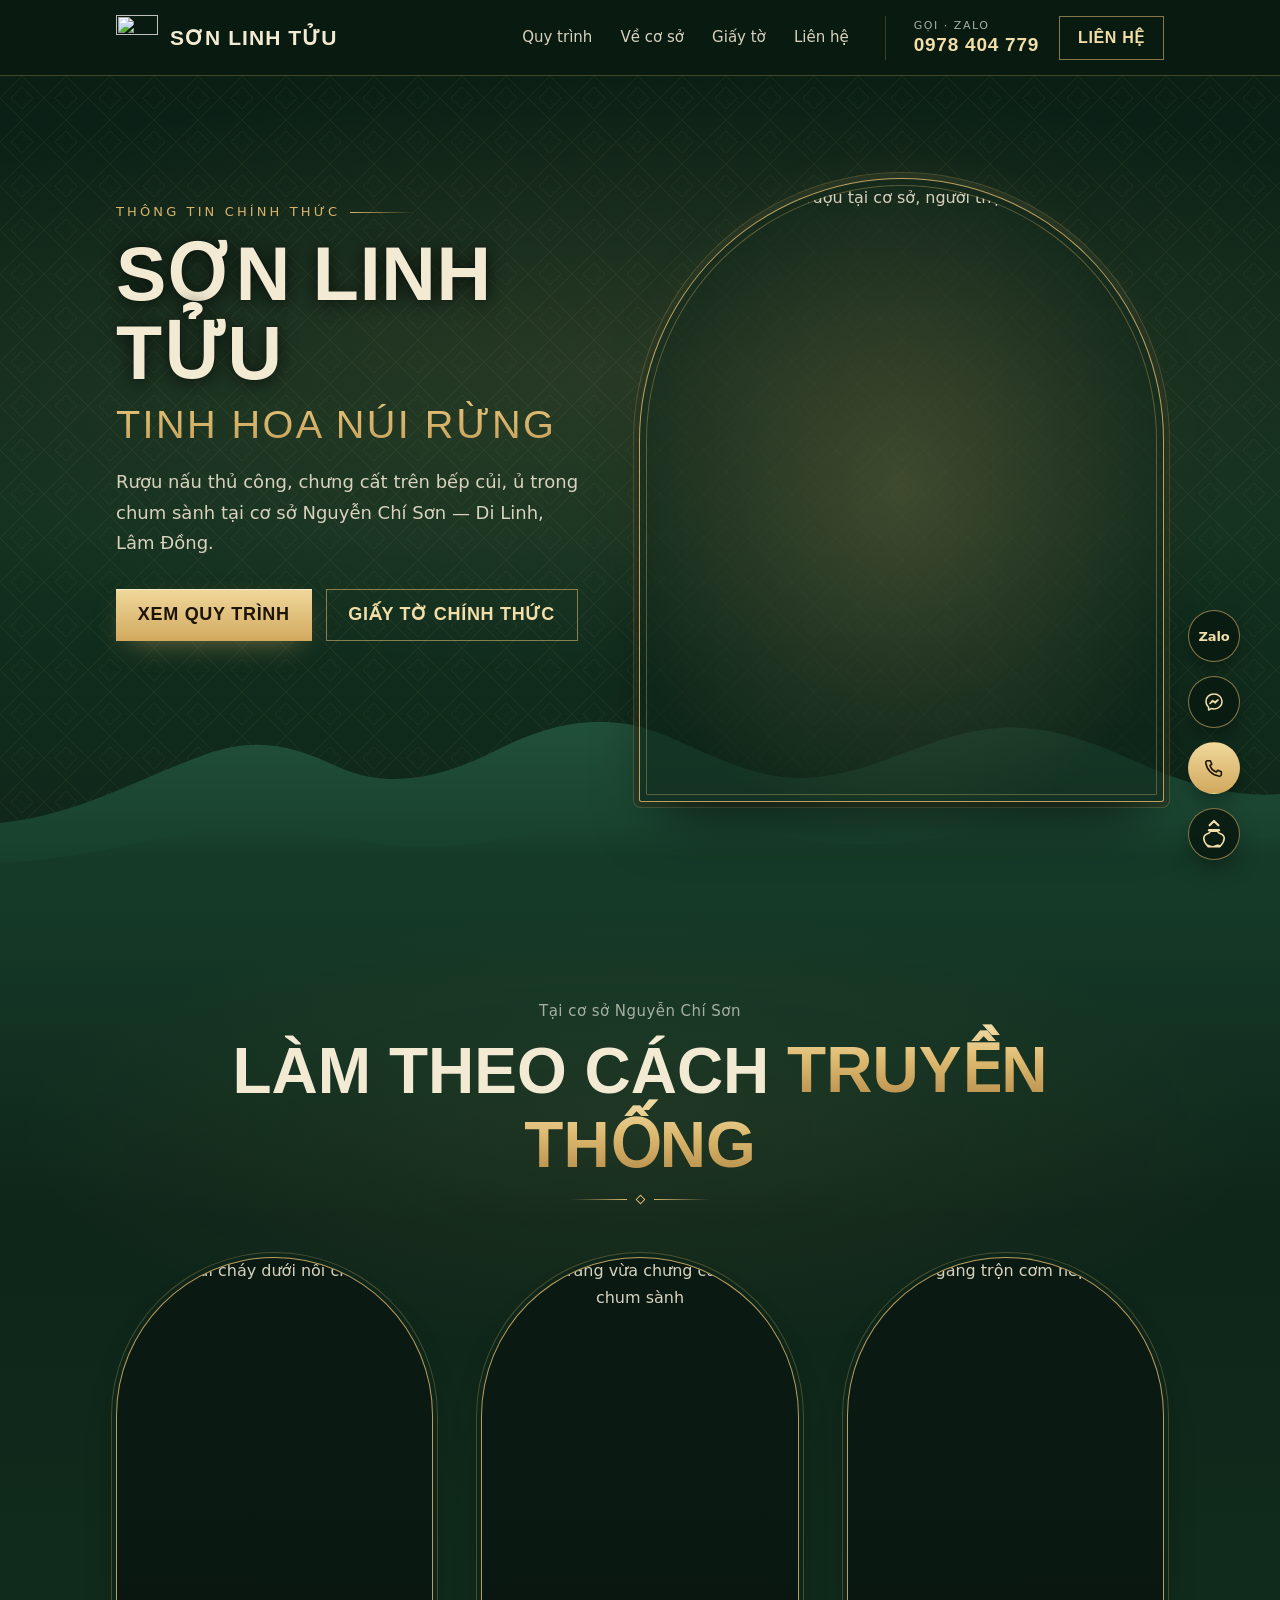
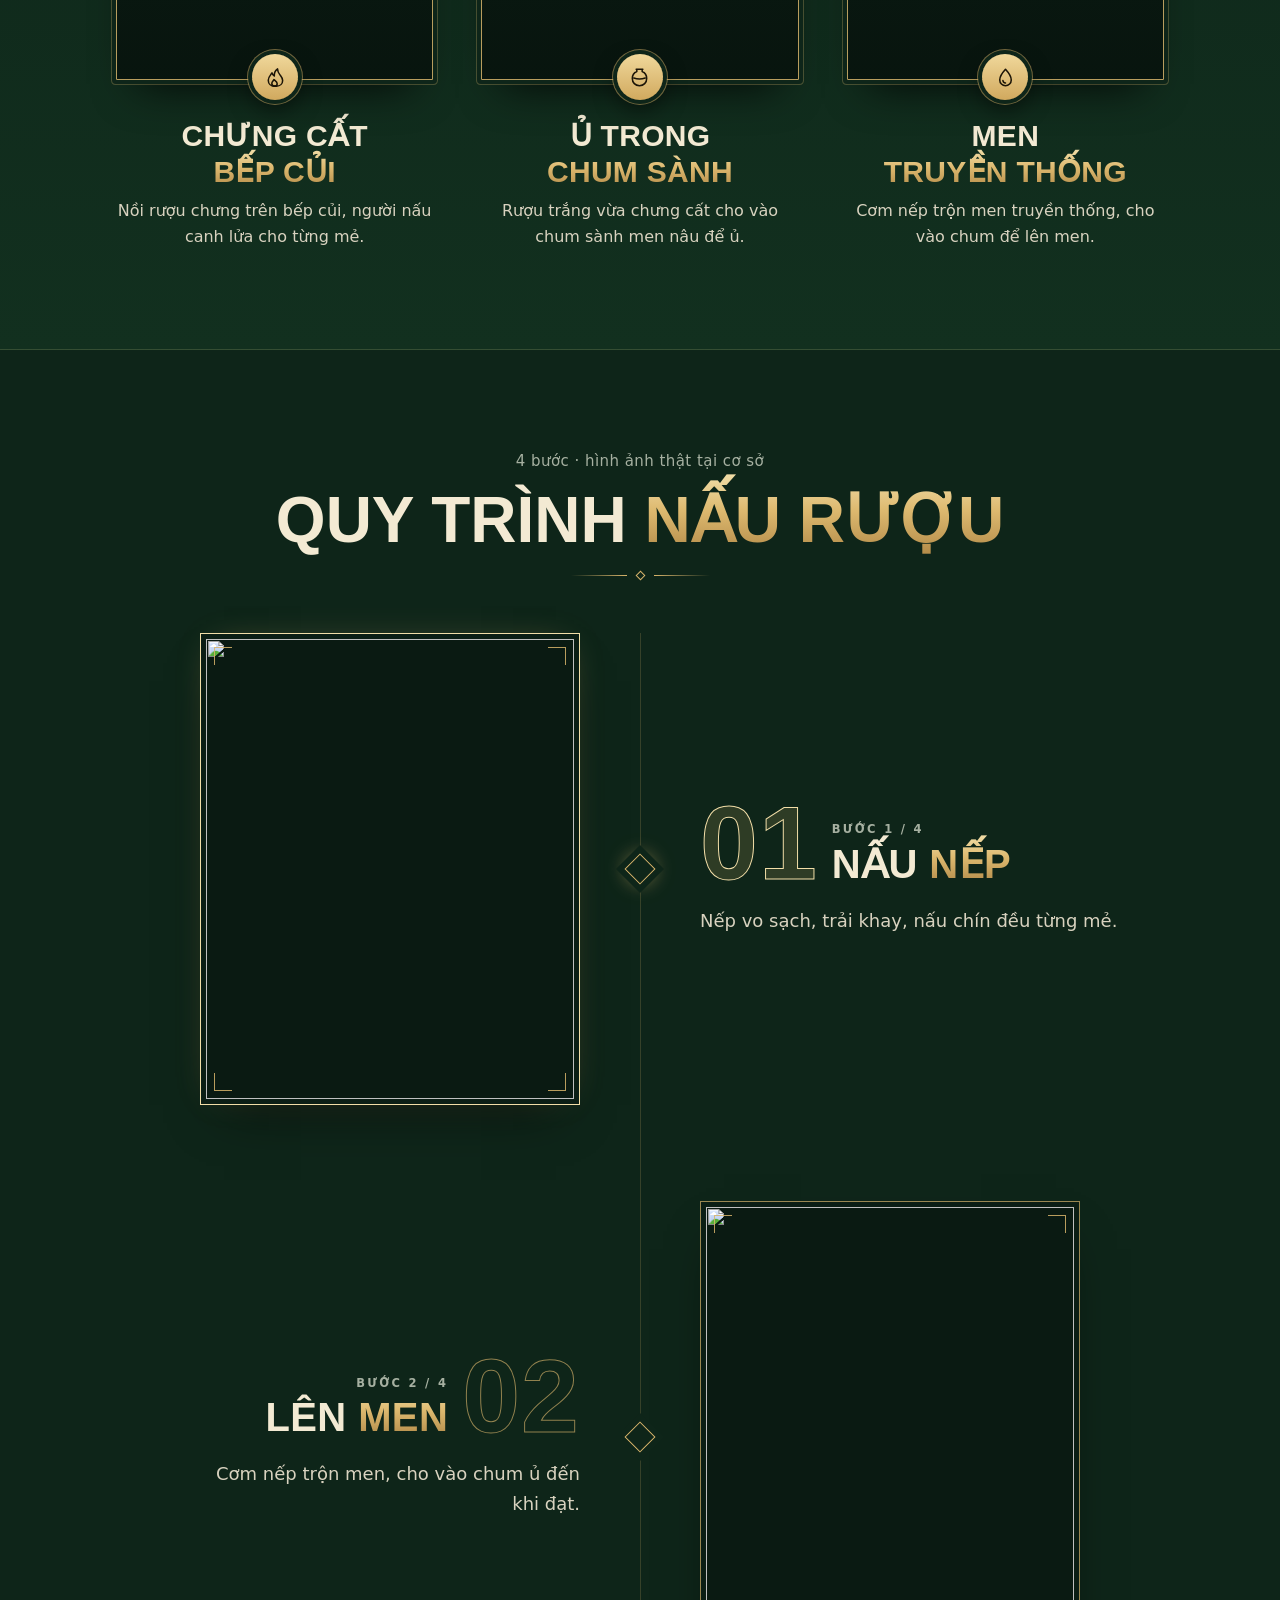
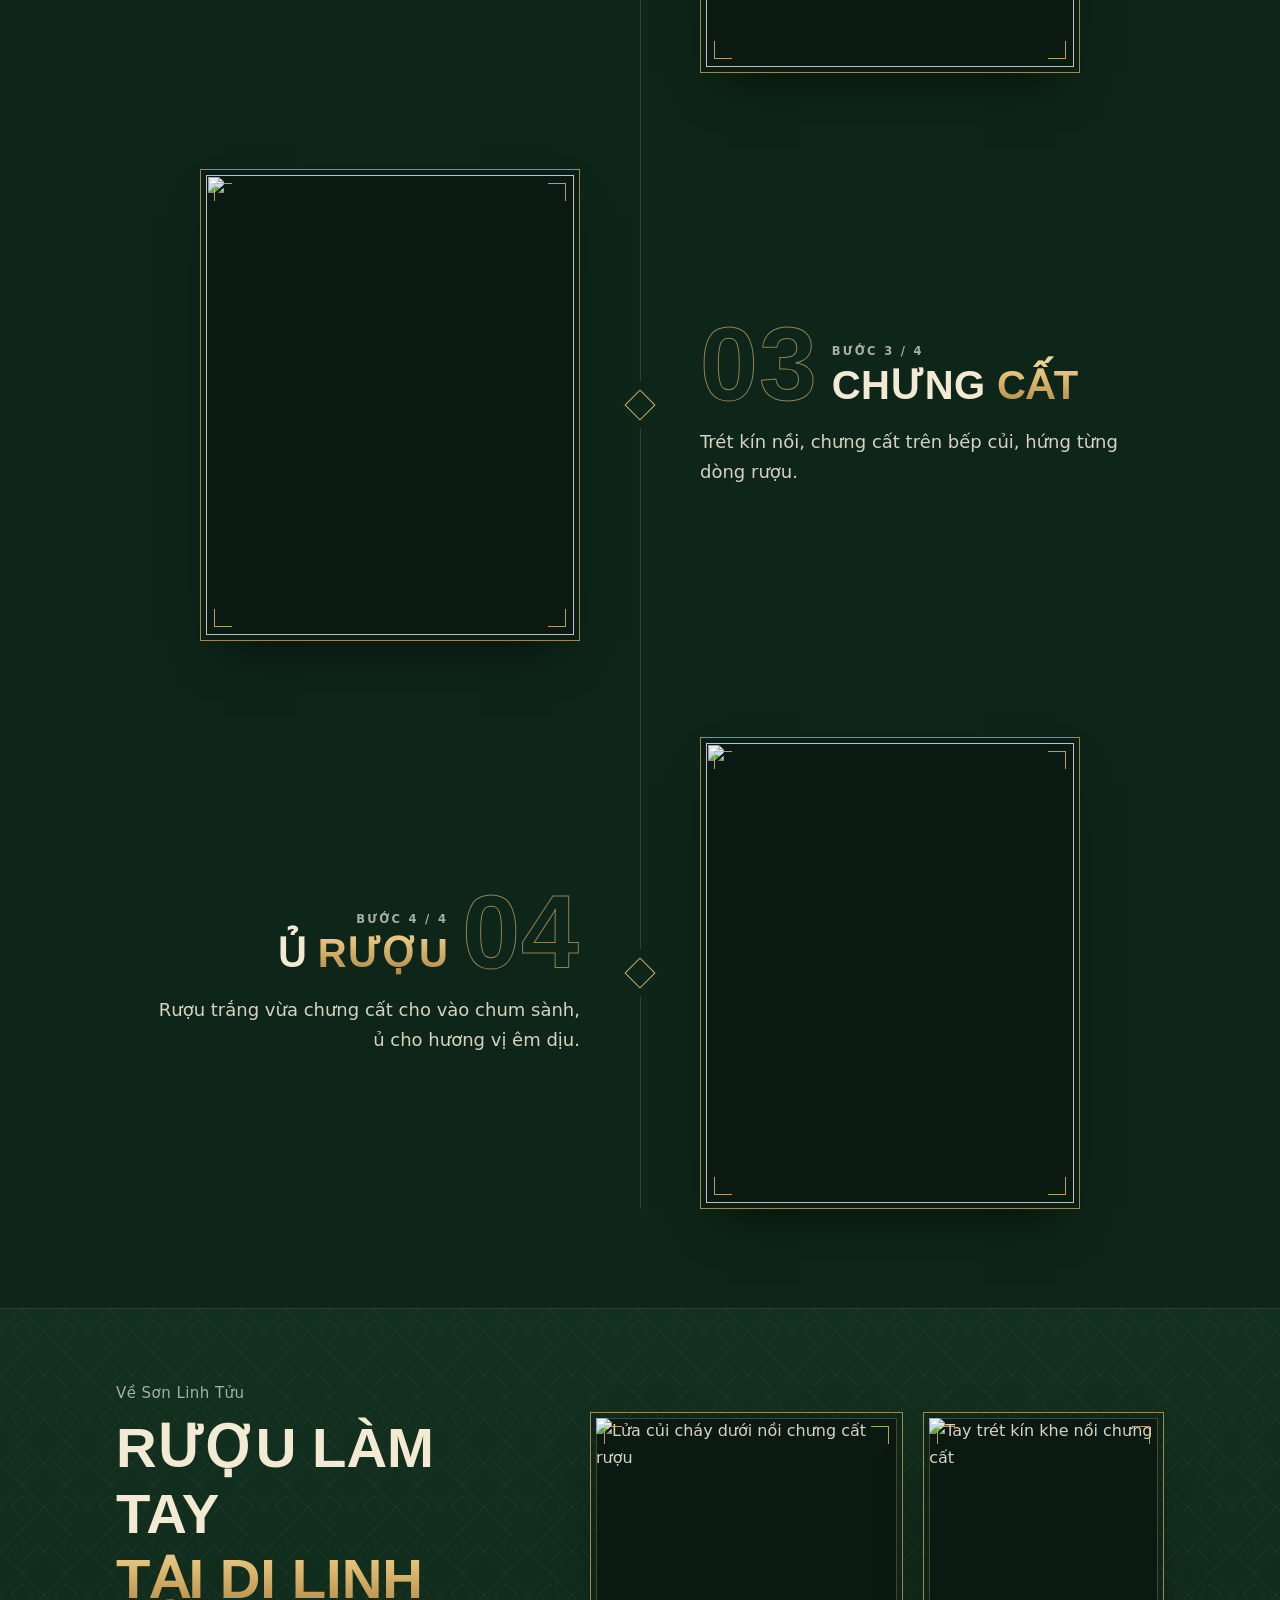
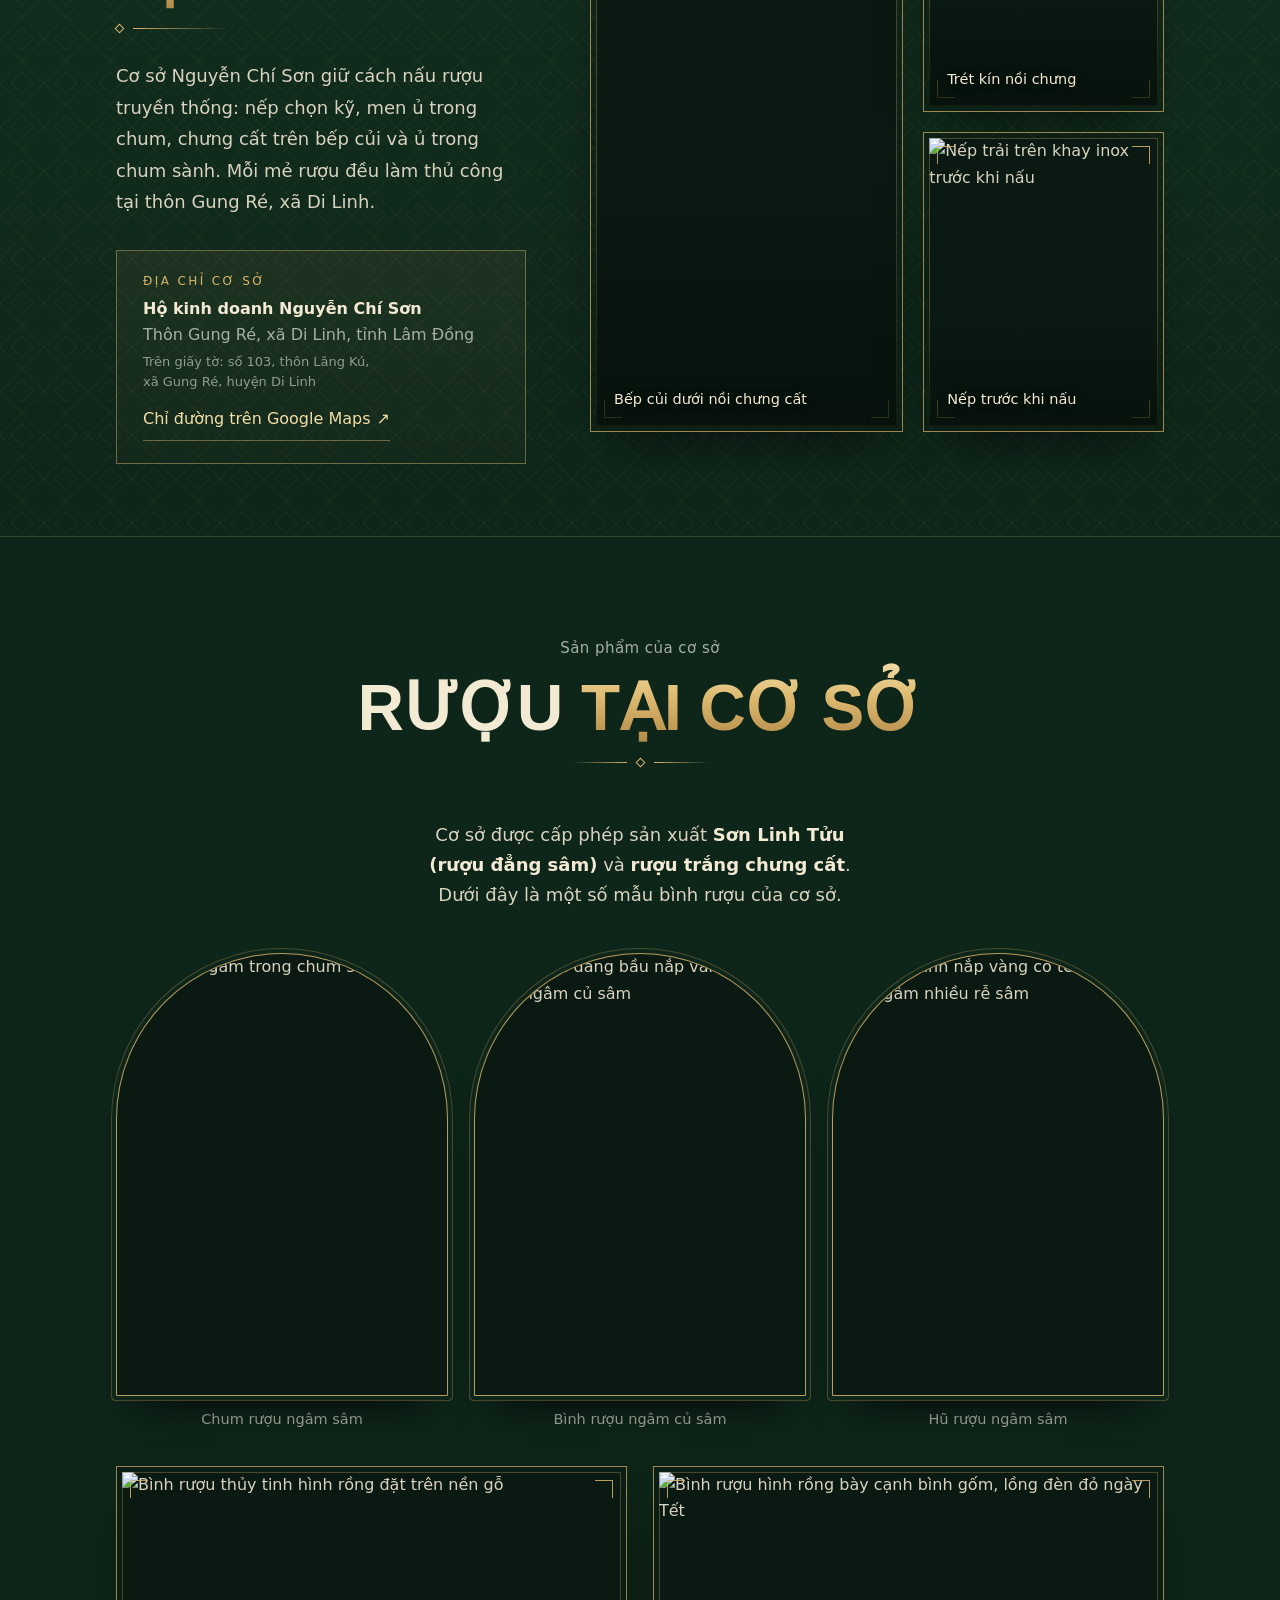
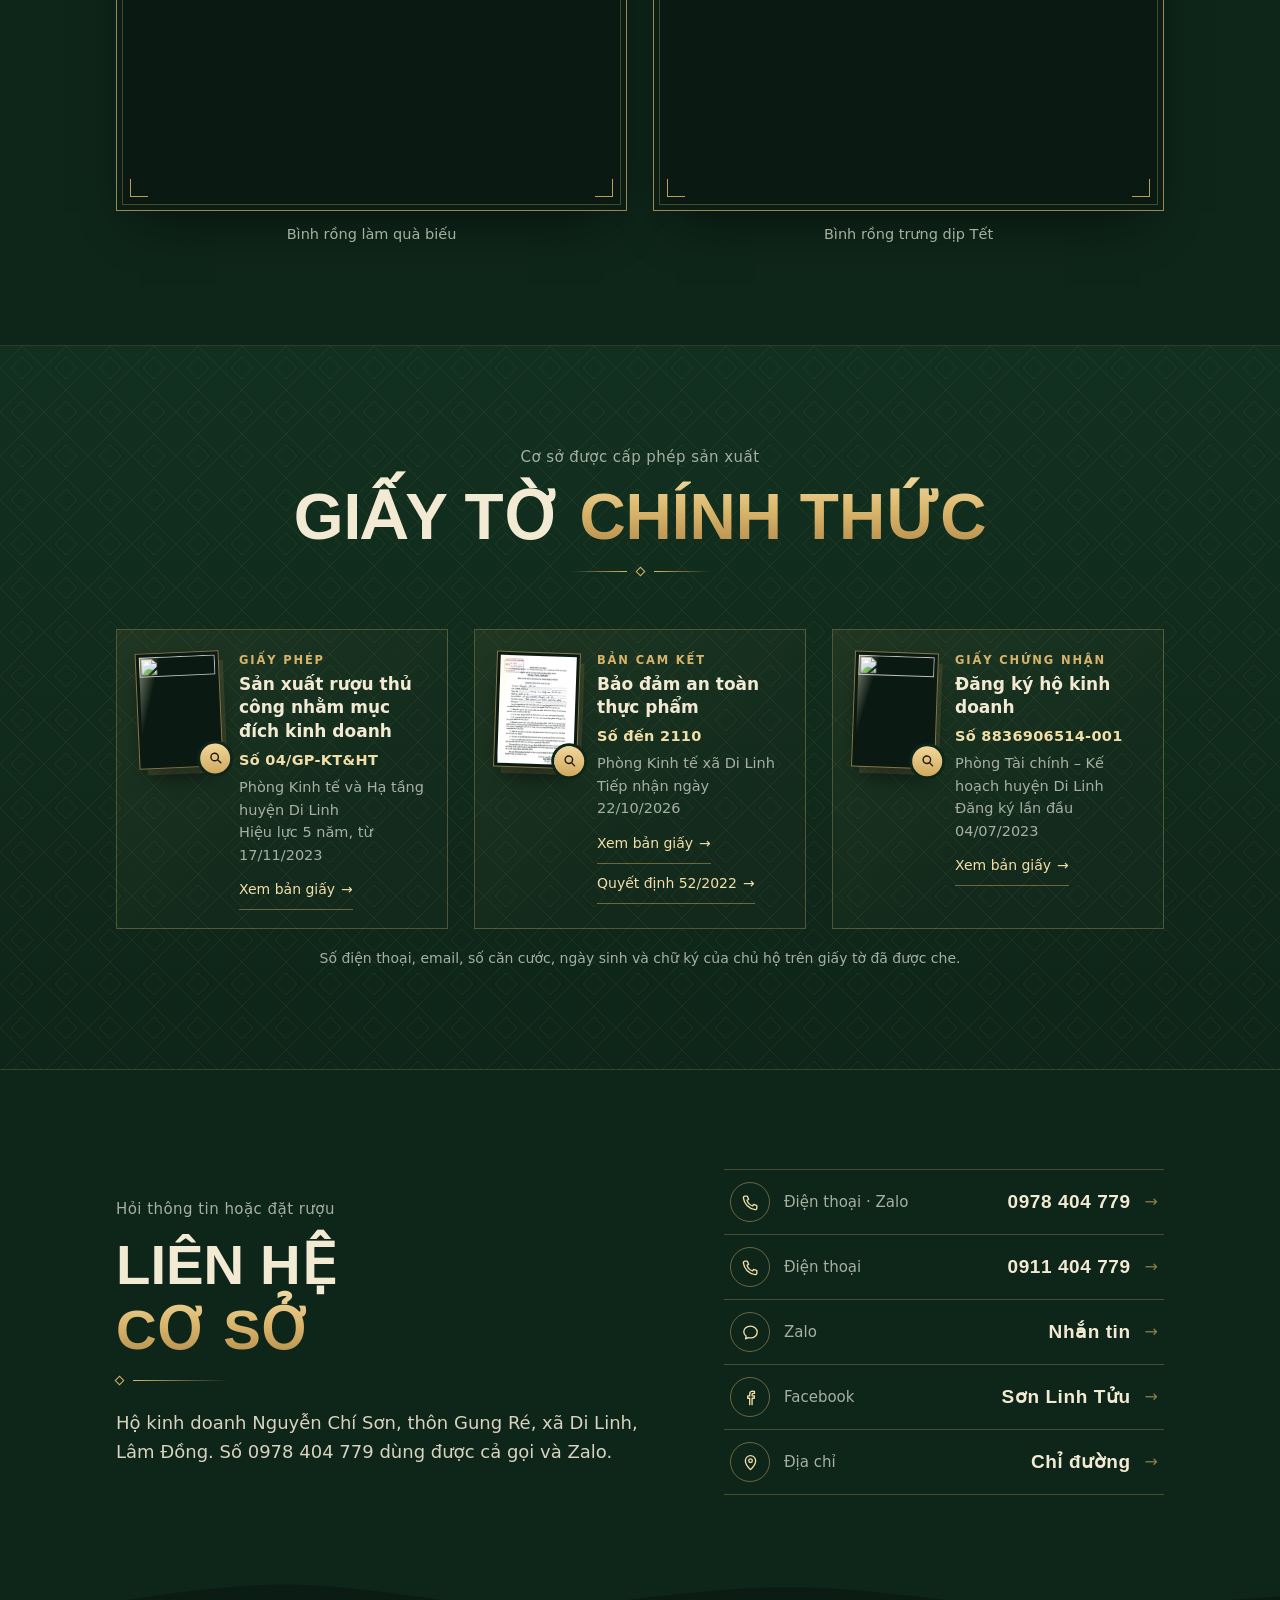
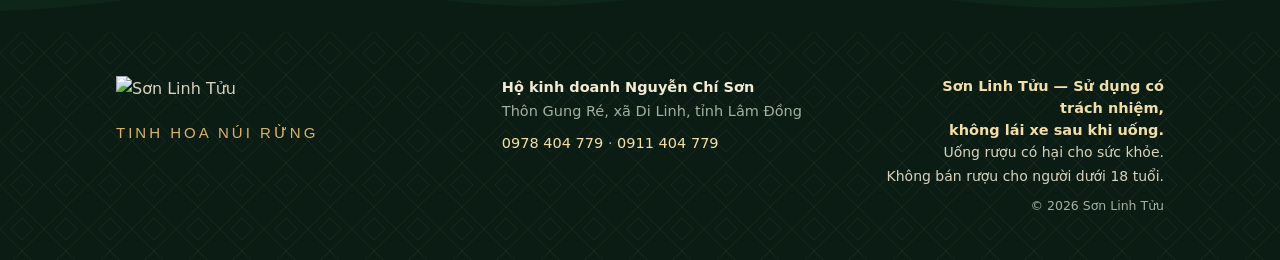
==== commit 15928685: "Bản 31: đăng kèm Quyết định 52/2022/QĐ-UBND (căn cứ của bản cam kết ATTP) - Thẻ Bản cam kết thêm nút" ====
--- a/index.html
+++ b/index.html
@@ -23,7 +23,7 @@
 <link rel="preload" as="image" href="assets/img/mat-tien-kho-chum.webp">
 <script>(function(){var d=document.documentElement,s=location.search;d.classList.add('js');var mau=/[?&]loader=/.test(s),qr=mau||/\/qr(\.html)?\/?$/.test(location.pathname);if(!qr)return;var da=false;try{da=sessionStorage.getItem('slt-cho')==='1';sessionStorage.setItem('slt-cho','1')}catch(e){}if(mau||!da)d.classList.add('cho-dang')})();</script>
 <link rel="stylesheet" href="assets/css/fonts.css?v=1">
-<link rel="stylesheet" href="assets/css/style.css?v=37">
+<link rel="stylesheet" href="assets/css/style.css?v=38">
 <link rel="stylesheet" href="assets/css/cho.css?v=5">
 <!-- ĐẾM LƯỢT XEM: dán mã Cloudflare Web Analytics vào đây khi có tài khoản. /qr = lượt quét tem chai, / = lượt vào từ link. -->
 <script type="application/ld+json">
@@ -330,6 +330,7 @@
           <p class="doc__so">Số đến 2110</p>
           <p class="doc__meta">Phòng Kinh tế xã Di Linh<br>Tiếp nhận ngày 22/10/2026</p>
           <button class="link link--btn" type="button" data-doc="cam-ket">Xem bản giấy <span aria-hidden="true">→</span></button>
+          <button class="link link--btn" type="button" data-doc="qd-52" aria-label="Xem Quyết định 52/2022/QĐ-UBND của UBND tỉnh Lâm Đồng">Quyết định 52/2022 <span aria-hidden="true">→</span></button>
         </div>
       </li>
       <li class="doc">
@@ -450,6 +451,100 @@
   <div class="viewer__pages"></div>
 </dialog>
 
-<script src="assets/js/main.js?v=26" defer></script>
+<!-- Quyết định 52/2022/QĐ-UBND (căn cứ của bản cam kết ATTP), anh Sơn gửi 23/10/2026: chép đúng chữ từ tệp Word, bỏ link sang trang ngoài. Bản PDF in từ chính nội dung này -->
+<template id="van-ban-qd52">
+<p class="vb__ghi">Toàn văn Quyết định số 52/2022/QĐ-UBND của UBND tỉnh Lâm Đồng, có hiệu lực từ 20/12/2022, kèm mẫu bản cam kết. <a class="link" href="assets/van-ban/quyet-dinh-52-2022-qd-ubnd.pdf" target="_blank" rel="noopener" download>Tải bản PDF <span aria-hidden="true">↓</span></a></p>
+<article class="vb">
+  <div class="vb__dau">
+    <p><b>ỦY BAN NHÂN DÂN<br>TỈNH LÂM ĐỒNG</b><span class="vb__vach"></span>Số: <span class="nw">52/2022/QĐ-UBND</span></p>
+    <p><b>CỘNG HÒA XÃ HỘI CHỦ NGHĨA VIỆT NAM<br><span class="vb__gach">Độc lập - Tự do - Hạnh phúc</span></b><span class="vb__vach vb__vach--an"></span><i>Lâm Đồng, ngày 05 tháng 12 năm 2022</i></p>
+  </div>
+  <p class="vb__ten"><strong>QUYẾT ĐỊNH</strong></p>
+  <p class="vb__giua vb__trich">SỬA ĐỔI, BỔ SUNG MỘT SỐ ĐIỀU CỦA QUY ĐỊNH BAN HÀNH KÈM THEO QUYẾT ĐỊNH SỐ 45/2019/QĐ-UBND NGÀY 01/11/2019 CỦA ỦY BAN NHÂN DÂN TỈNH LÂM ĐỒNG BAN HÀNH QUY ĐỊNH PHÂN CẤP QUẢN LÝ AN TOÀN THỰC PHẨM THUỘC TRÁCH NHIỆM QUẢN LÝ CỦA NGÀNH CÔNG THƯƠNG TRÊN ĐỊA BÀN TỈNH LÂM ĐỒNG</p>
+  <p class="vb__giua"><strong>ỦY BAN NHÂN DÂN TỈNH LÂM ĐỒNG</strong></p>
+  <p><em>Căn cứ Luật tổ chức chính quyền địa phương ngày 19 tháng 6 năm 2015; Luật sửa đổi, bổ sung một số điều của Luật Tổ chức Chính phủ và Luật Tổ chức chính quyền địa phương ngày 22 tháng 11 năm 2019;</em></p>
+  <p><em>Căn cứ Luật an toàn thực phẩm ngày 17 tháng 6 năm 2010;</em></p>
+  <p><em>Căn cứ Nghị định số 34/2016/NĐ-CP ngày 14 tháng 5 năm 2016 của Chính phủ quy định chi tiết một số điều và biện pháp thi hành Luật Ban hành văn bản quy phạm pháp luật; Nghị định số 154/2020/NĐ-CP ngày 31 tháng 12 năm 2020 của Chính phủ sửa đổi, bổ sung một số điều của Nghị định số 34/2016/NĐ-CP ngày 14 tháng 5 năm 2016 của Chính phủ quy định một số điều và biện pháp thi hành Luật Ban hành văn bản quy phạm pháp luật;</em></p>
+  <p><em>Căn cứ Nghị định số 77/2016/NĐ-CP ngày 01 tháng 7 năm 2016 của Chính phủ sửa đổi, bổ sung một số quy định về điều kiện đầu tư kinh doanh trong lĩnh vực mua bán hàng hóa quốc tế, hóa chất, vật liệu nổ công nghiệp, phân bón, kinh doanh khí, kinh doanh thực phẩm thuộc phạm vi quản lý nhà nước của Bộ Công Thương;</em></p>
+  <p><em>Căn cứ Nghị định số 08/2018/NĐ-CP ngày 15 tháng 01 năm 2018 của Chính phủ sửa đổi một số nghị định liên quan đến điều kiện đầu tư kinh doanh thuộc phạm vi quản lý nhà nước của Bộ Công Thương;</em></p>
+  <p><em>Căn cứ Nghị định số 15/2018/NĐ-CP ngày 02 tháng 02 năm 2018 của Chính phủ quy định chi tiết thi hành một số điều của Luật an toàn thực phẩm;</em></p>
+  <p><em>Căn cứ Nghị định số 17/2020/NĐ-CP ngày 05 tháng 02 năm 2020 của Chính phủ sửa đổi, bổ sung một số điều của các Nghị định liên quan đến điều kiện đầu tư kinh doanh thuộc lĩnh vực quản lý Nhà nước của Bộ Công thương;</em></p>
+  <p><em>Căn cứ Thông tư số 43/2018/TT-BCT ngày 15 tháng 11 năm 2018 của Bộ trưởng Bộ Công Thương quy định về quản lý an toàn thực phẩm thuộc trách nhiệm của Bộ Công Thương;</em></p>
+  <p><em>Theo đề nghị của Giám đốc Sở Công thương.</em></p>
+  <p class="vb__giua"><strong>QUYẾT ĐỊNH:</strong></p>
+  <p class="vb__dieu"><strong>Điều 1. Sửa đổi, bổ sung một số điều của Quy định phân cấp quản lý an toàn thực phẩm thuộc trách nhiệm quản lý của ngành Công thương trên địa bàn tỉnh Lâm Đồng ban hành kèm theo Quyết định số 45/2019/QĐ-UBND ngày 01/11/2019 của UBND tỉnh Lâm Đồng:</strong></p>
+  <p>1. Khoản 5 Điều 4 được sửa đổi như sau:</p>
+  <p>“5. Trực tiếp quản lý, tiếp nhận hồ sơ, thẩm định cơ sở để cấp, cấp lại, thu hồi Giấy chứng nhận cơ sở đủ điều kiện an toàn thực phẩm đối với các trường hợp sau:</p>
+  <p>a) Cơ sở sản xuất các sản phẩm thực phẩm có công suất thiết kế:</p>
+  <p>- Rượu: Từ 120.000 lít sản phẩm/năm đến dưới 3.000.000 lít sản phẩm/năm;</p>
+  <p>- Bia: Từ 240.000 lít sản phẩm/năm đến dưới 50.000.000 lít sản phẩm/năm;</p>
+  <p>- Nước giải khát: Từ 1.000.000 lít sản phẩm/năm đến dưới 20.000.000 lít sản phẩm/năm;</p>
+  <p>- Sữa chế biến: Từ 120.000 lít sản phẩm/năm đến dưới 20.000.000 lít sản phẩm/năm;</p>
+  <p>- Dầu thực vật: Từ 01 ngàn tấn sản phẩm/năm đến dưới 50 ngàn tấn sản phẩm/năm;</p>
+  <p>- Bánh kẹo: Từ 01 ngàn tấn sản phẩm/năm đến dưới 20 ngàn tấn sản phẩm/năm;</p>
+  <p>- Bột và tinh bột: Từ 01 ngàn sản phẩm/năm đến dưới 100 ngàn tấn sản phẩm/năm.</p>
+  <p>b) Cơ sở bán buôn, cơ sở vừa bán buôn vừa bán lẻ của thương nhân trên địa bàn tỉnh; siêu thị; trung tâm thương mại; chuỗi siêu thị mini và chuỗi cửa hàng tiện lợi có diện tích tương đương siêu thị mini trên địa bàn theo quy định của pháp luật;</p>
+  <p>c) Cơ sở vừa sản xuất vừa kinh doanh tại một địa điểm có công suất thiết kế theo quy định tại Điểm a khoản này;</p>
+  <p>d) Cơ sở sản xuất nhiều loại sản phẩm thực phẩm thuộc quy định tại khoản 8 Điều 36 Nghị định 15/2018/NĐ-CP có quy mô sản xuất sản phẩm thuộc trách nhiệm quản lý của ngành Công Thương có công suất thiết kế theo quy định tại điểm a khoản này;</p>
+  <p>đ) Cơ sở vừa sản xuất vừa kinh doanh nhiều loại sản phẩm thuộc quy định tại khoản 10 Điều 36 Nghị định 15/2018/NĐ-CP có quy mô sản xuất sản phẩm thuộc trách nhiệm quản lý của ngành Công Thương có công suất thiết kế theo quy định tại điểm a khoản này mà tổ chức, cá nhân lựa chọn Sở Công thương để thực hiện thủ tục hành chính.”</p>
+  <p>2. Bổ sung khoản 6 vào sau khoản 5 Điều 4 như sau:</p>
+  <p>“6. Tiếp nhận bản sao Giấy chứng nhận (có xác nhận của cơ sở sản xuất, kinh doanh thực phẩm): Thực hành sản xuất tốt (GMP), Hệ thống phân tích mối nguy và điểm kiểm soát tới hạn (HACCP), Hệ thống quản lý an toàn thực phẩm ISO 22000, Tiêu chuẩn thực phẩm quốc tế (IFS), Tiêu chuẩn toàn cầu về an toàn thực phẩm (BRC), Chứng nhận hệ thống an toàn thực phẩm (FSSC 22000) hoặc tương đương còn hiệu lực của các cơ sở không thuộc diện cấp giấy chứng nhận cơ sở đủ điều kiện an toàn thực phẩm được quy định tại điểm k, khoản 1, Điều 12 Nghị định số 15/2018/NĐ-CP .”</p>
+  <p>3. Điểm b khoản 3, Điều 5 được sửa đổi như sau:</p>
+  <p>“b) Cơ sở bán lẻ thực phẩm (bao gồm cả thực phẩm tổng hợp) của thương nhân; siêu thị mini và các cửa hàng tiện lợi có diện tích tương đương siêu thị mini theo quy định của pháp luật;”</p>
+  <p>4. Điểm e khoản 3 Điều 5 được sửa đổi như sau:</p>
+  <p>“Cơ sở sản xuất, kinh doanh thực phẩm thuộc ngành Công Thương quản lý trên địa bàn không thuộc diện cấp Giấy chứng nhận cơ sở đủ điều kiện an toàn thực phẩm được quy định tại các điểm b, d, đ và e khoản 1 Điều 12 Nghị định số 15/2018/NĐ-CP”.</p>
+  <p>5. Điểm a khoản 6, Điều 6 được sửa đổi như sau:</p>
+  <p>“a) Tiếp nhận hồ sơ, thẩm định, cấp, cấp lại, thu hồi Giấy chứng nhận cơ sở đủ điều kiện an toàn thực phẩm cho:</p>
+  <p>- Các cơ sở được quy định tại các điểm a, b, c, d khoản 3 Điều 5 Quy định này;</p>
+  <p>- Các cơ sở được quy định tại điểm đ, khoản 5, Điều 4 Quy định này mà quy mô sản xuất sản phẩm có công suất thiết kế nhỏ hơn các cơ sở quy định tại điểm a, khoản 5, Điều 4 Quy định này mà tổ chức, cá nhân lựa chọn phòng Kinh tế, phòng Kinh tế và Hạ tầng để thực hiện thủ tục hành chính;</p>
+  <p>- Các cơ sở nêu tại khoản này không bao gồm các cơ sở không thuộc diện cấp Giấy chứng nhận cơ sở đủ điều kiện an toàn thực phẩm quy định tại điểm e, khoản 3, Điều 5 Quy định này.”</p>
+  <p>6. Khoản 4, Điều 7 được sửa đổi như sau:</p>
+  <p>“4. Thực hiện tiếp nhận Bản cam kết bảo đảm an toàn thực phẩm theo mẫu ban hành kèm theo Quyết định này của các cơ sở không thuộc diện cấp giấy chứng nhận cơ sở đủ điều kiện an toàn thực phẩm được quy định tại điểm b, d, đ và e khoản 1 Điều 12 của Nghị định số 15/2018/NĐ-CP trên địa bàn; hướng dẫn các cơ sở sản xuất, kinh doanh niêm yết công khai bản cam kết tại đơn vị và thực hiện đảm bảo các nội dung đã cam kết.</p>
+  <p>7. Điều 8 được sửa đổi như sau:</p>
+  <p class="vb__dieu"><strong>“Điều 8. Quy định chuyển tiếp</strong></p>
+  <p>Giấy chứng nhận cơ sở đủ điều kiện an toàn thực phẩm, Giấy xác nhận kiến thức về an toàn thực phẩm do Sở Công Thương, Phòng Kinh tế và Hạ tầng các huyện, Phòng Kinh tế thành phố cấp trước ngày Quy định này có hiệu lực được tiếp tục thực hiện đến khi hết thời hạn ghi trên Giấy chứng nhận cơ sở đủ điều kiện an toàn thực phẩm, giấy xác nhận kiến thức về an toàn thực phẩm”.</p>
+  <p class="vb__dieu"><strong>Điều 2. Bãi bỏ điểm b, khoản 6, Điều 6 Quy định ban hành kèm theo Quyết định số 45/2019/QĐ-UBND ngày 01/11/2019 của UBND tỉnh Lâm Đồng phân cấp quản lý an toàn thực phẩm thuộc trách nhiệm quản lý của ngành Công thương trên địa bàn tỉnh Lâm Đồng.</strong></p>
+  <p>Bãi bỏ điểm b khoản 6 Điều 6 Quy định ban hành kèm theo Quyết định số 45/2019/QĐ-UBND ngày 01/11/2019 của UBND tỉnh Lâm Đồng phân cấp quản lý an toàn thực phẩm thuộc trách nhiệm quản lý của ngành Công thương trên địa bàn tỉnh Lâm Đồng.</p>
+  <p class="vb__dieu"><strong>Điều 3. Trách nhiệm tổ chức thực hiện</strong></p>
+  <p>Chánh Văn phòng Ủy ban nhân dân tỉnh; Giám đốc các Sở: Công Thương, Y tế, Nông nghiệp và Phát triển nông thôn; Chủ tịch Ủy ban nhân dân các huyện, thành phố Bảo Lộc, Đà Lạt; Chủ tịch Ủy ban nhân dân các xã, phường, thị trấn và Thủ trưởng các đơn vị có liên quan chịu trách nhiệm thi hành Quyết định này.</p>
+  <p class="vb__dieu"><strong>Điều 4. Điều khoản thi hành</strong></p>
+  <p>Quyết định này có hiệu lực thi hành kể từ ngày 20/12/2022 và thay thế Quyết định số 03/2021/QĐ-UBND ngày 18/01/2021 của Chủ tịch UBND tỉnh Lâm Đồng sửa đổi, bổ sung một số điều quy định phân cấp quản lý an toàn thực phẩm thuộc trách nhiệm quản lý của ngành Công Thương trên địa bàn tỉnh Lâm Đồng ban hành kèm theo Quyết định số 45/2019/QĐ-UBND ngày 01/11/2019 của UBND tỉnh Lâm Đồng.</p>
+  <p>Các nội dung khác của Quy định phân cấp quản lý an toàn thực phẩm thuộc trách nhiệm quản lý của ngành Công thương trên địa bàn tỉnh Lâm Đồng ban hành kèm theo Quyết định số 45/2019/QĐ-UBND ngày 01/11/2019 của UBND tỉnh Lâm Đồng không thay đổi./.</p>
+  <div class="vb__ky">
+    <p class="vb__noinhan"><b><i>Nơi nhận:</i></b><br>- Văn phòng Chính phủ, Website Chính phủ;<br>- Bộ Công Thương;<br>- Vụ pháp chế (Bộ Công thương);<br>- Cục Kiểm tra văn bản QPPL (Bộ Tư pháp);<br>- TT Tỉnh ủy, TT HĐND tỉnh;<br>- CT, các PCT UBND tỉnh;<br>- Đoàn ĐBQH tỉnh Lâm Đồng;<br>- UBMTTQVN và các đoàn thể tỉnh;<br>- Ban Chỉ đạo liên ngành về VSATTP tỉnh;<br>- Sở Tư pháp;<br>- MTTQVN và các đoàn thể tỉnh;<br>- Như điều 3;<br>- Đài PT-TH tỉnh Lâm Đồng; Báo Lâm Đồng;<br>- Cổng thông tin điện tử tỉnh Lâm Đồng;<br>- Trung tâm Công báo - Tin học tỉnh;<br>- Trung tâm lưu trữ lịch sử tỉnh;<br>- Lưu: VT, KT.</p>
+    <p class="vb__chuky"><b>TM. ỦY BAN NHÂN DÂN<br>CHỦ TỊCH</b><span class="vb__ten-ky"><b>Trần Văn Hiệp</b></span></p>
+  </div>
+</article>
+<article class="vb">
+  <p class="vb__ten">MẪU BẢN CAM KẾT BẢO ĐẢM AN TOÀN THỰC PHẨM</p>
+  <p class="vb__giua"><em>(Kèm theo Quyết định số: 52/2022/QĐ-UBND ngày 05/12/2022 của UBND tỉnh Lâm Đồng)</em></p>
+  <p class="vb__giua vb__quoc"><b>CỘNG HÒA XÃ HỘI CHỦ NGHĨA VIỆT NAM</b><br><b class="vb__gach">Độc lập - Tự do - Hạnh phúc</b></p>
+  <p class="vb__ten">BẢN CAM KẾT BẢO ĐẢM AN TOÀN THỰC PHẨM</p>
+  <p class="vb__dong">Kính gửi: UBND xã, phường, thị trấn<span class="vb__dien"></span></p>
+  <p class="vb__dong">Tôi tên là:<span class="vb__dien"></span></p>
+  <p class="vb__dong">Giấy CMND, CCCD số:<span class="vb__dien"></span></p>
+  <p class="vb__dong">Ngày cấp:<span class="vb__dien"></span>Nơi cấp:<span class="vb__dien"></span></p>
+  <p class="vb__dong">Chức vụ:<span class="vb__dien"></span></p>
+  <p class="vb__dong">Cơ sở SX/KD:<span class="vb__dien"></span></p>
+  <p class="vb__dong">Địa điểm SX/KD:<span class="vb__dien"></span></p>
+  <p class="vb__dong">Điện thoại:<span class="vb__dien"></span>Email:<span class="vb__dien"></span></p>
+  <p>Cam kết đảm bảo an toàn thực phẩm đối với hoạt động sản xuất, kinh doanh các sản phẩm thực phẩm thuộc phạm vi quản lý của ngành Công thương như sau:</p>
+  <p><em>1. Đảm bảo nguyên liệu và sản phẩm sản xuất, kinh doanh không bị ảnh hưởng bởi các nguồn ô nhiễm và độc hại;</em></p>
+  <p><em>2. Có đủ nước đạt quy chuẩn kỹ thuật phục vụ sản xuất, kinh doanh thực phẩm;</em></p>
+  <p><em>3. Có trang thiết bị phù hợp để sản xuất, kinh doanh thực phẩm không gây độc hại, gây ô nhiễm cho thực phẩm;</em></p>
+  <p><em>4. Sử dụng nguyên liệu, hóa chất, phụ gia thực phẩm, chất hỗ trợ chế biến thực phẩm, dụng cụ, vật liệu bao gói, chứa đựng thực phẩm trong sơ chế, chế biến, bảo quản thực phẩm có nguồn gốc, xuất xứ rõ ràng; đảm bảo đúng liều lượng, giới hạn và nằm trong danh mục cho phép;</em></p>
+  <p><em>5. Tuân thủ quy định về sức khỏe, kiến thức và thực hành của người trực tiếp tham gia sản xuất thực phẩm;</em></p>
+  <p><em>6. Thu gom, xử lý chất thải theo đúng quy định của pháp luật về bảo vệ môi trường;</em></p>
+  <p><em>7. Duy trì các điều kiện bảo đảm an toàn thực phẩm và lưu giữ thông tin liên quan đến việc mua bán bảo đảm truy xuất được nguồn gốc thực phẩm.</em></p>
+  <p>Tôi cam kết thực hiện đúng các quy định về điều kiện bảo đảm an toàn thực phẩm với UBND xã/phường/thị trấn<span class="vb__dien"></span>và xin chịu hoàn toàn trách nhiệm trước pháp luật khi để xảy ra tình trạng mất an toàn thực phẩm.</p>
+  <p>Bản cam kết này được lập thành 02 bản, có giá trị pháp lý như nhau, cơ quan quản lý giữ 01 bản, cơ sở giữ 01 bản./.</p>
+  <div class="vb__ky">
+    <p></p>
+    <p class="vb__chuky"><i>(Địa danh), ngày ... tháng ... năm...</i><br><b>ĐẠI DIỆN CƠ SỞ</b><br><i>(Ký, ghi rõ họ tên)</i></p>
+  </div>
+</article>
+</template>
+
+<script src="assets/js/main.js?v=27" defer></script>
 </body>
 </html>
--- a/assets/css/style.css
+++ b/assets/css/style.css
@@ -292,6 +292,7 @@
 .doc__so { margin: 0 0 6px; font: 600 14.5px/1.4 var(--text); color: var(--vang-sang); letter-spacing: .02em; }
 .doc__meta { margin: 0; font-size: 14.5px; line-height: 1.55; color: var(--chu-mo); }
 .doc .link { min-height: 40px; margin-top: 4px; font-size: 14px; }
+.doc .link + .link { display: flex; width: max-content; margin-top: 0; } /* nút thứ hai (Quyết định 52/2022) xuống dòng riêng */
 .docs__note { margin: 18px 0 0; text-align: center; font-size: 14px; color: var(--chu-mo); }
 /* Mời xem giấy tờ. Tờ giấy lắc theo cú cuộn như giấy thật (JS đặt rotate/translate), cuộn tới vừa tầm mắt thì rung mạnh hơn
    kèm một nhịp sáng (is-loe): viền vàng sáng, vệt sáng lướt qua mặt giấy, kính lúp tỏa vòng, mũi tên "Xem bản giấy" nhích tới. */
@@ -403,6 +404,38 @@
 .viewer h2 { margin: 0; font: 600 16px/1.4 var(--text); color: var(--kem); }
 .viewer__pages { display: grid; gap: 16px; padding: 16px; max-width: 900px; margin: 0 auto; }
 .viewer__pages img { width: 100%; height: auto; background: #fff; }
+/* Văn bản chữ trong khung xem (Quyết định 52/2022): trang giấy sáng, chữ có chân như văn bản hành chính, điện thoại đọc không cần phóng to */
+.vb__ghi, .vb { width: 100%; max-width: 760px; margin: 0 auto; }
+.vb__ghi { font-size: 14px; line-height: 1.6; color: var(--chu-mo); }
+.vb__ghi .link { min-height: 40px; margin-left: 4px; font-size: 14px; }
+.vb { padding: 26px 18px 30px; background: #FBF8F0; color: #1D1C18; font: 16px/1.6 "Times New Roman", Times, "Noto Serif", "Liberation Serif", serif; overflow-wrap: anywhere; }
+.vb p { margin: 0 0 .65em; }
+.vb__dau { display: grid; grid-template-columns: 2fr 3fr; gap: 10px; margin-bottom: 22px; text-align: center; font-size: 13px; line-height: 1.45; }
+.vb__dau p { margin: 0; }
+.vb__vach { display: block; width: 34%; margin: 4px auto 10px; border-top: 1px solid currentColor; }
+.vb__vach--an { border-color: transparent; }
+.vb__gach { text-decoration: underline; text-underline-offset: 3px; }
+.vb__ten { margin-top: 1.1em; text-align: center; font-weight: 700; font-size: 1.08em; }
+.vb__giua { text-align: center; }
+.vb__trich { font-weight: 700; font-size: .94em; }
+.vb__dieu { margin-top: .9em; }
+.vb__quoc { margin-top: 1em; }
+.vb__ky { display: grid; grid-template-columns: 1fr 1fr; gap: 16px; margin-top: 22px; }
+.vb__noinhan { font-size: 12.5px; line-height: 1.45; }
+.vb__chuky { text-align: center; }
+.vb__ten-ky { display: block; margin-top: 4em; }
+.vb__dong { display: flex; flex-wrap: wrap; align-items: baseline; column-gap: .35em; }
+.vb__dien { display: inline-block; width: 8em; margin: 0 .3em; border-bottom: 1px dotted currentColor; } /* chỗ để điền trong mẫu */
+.vb__dong .vb__dien { flex: 1 1 5em; width: auto; margin: 0; }
+@media (max-width: 539px) {
+  .vb__ky { grid-template-columns: 1fr; }
+  .vb__chuky { order: -1; }
+  .vb__ten-ky { margin-top: 2.5em; }
+}
+@media (min-width: 640px) {
+  .vb { padding: 48px 56px 56px; font-size: 17px; }
+  .vb__dau { font-size: 14.5px; }
+}
 
 /* ===================== Máy tính bảng ≥ 640px ===================== */
 @media (min-width: 640px) {
